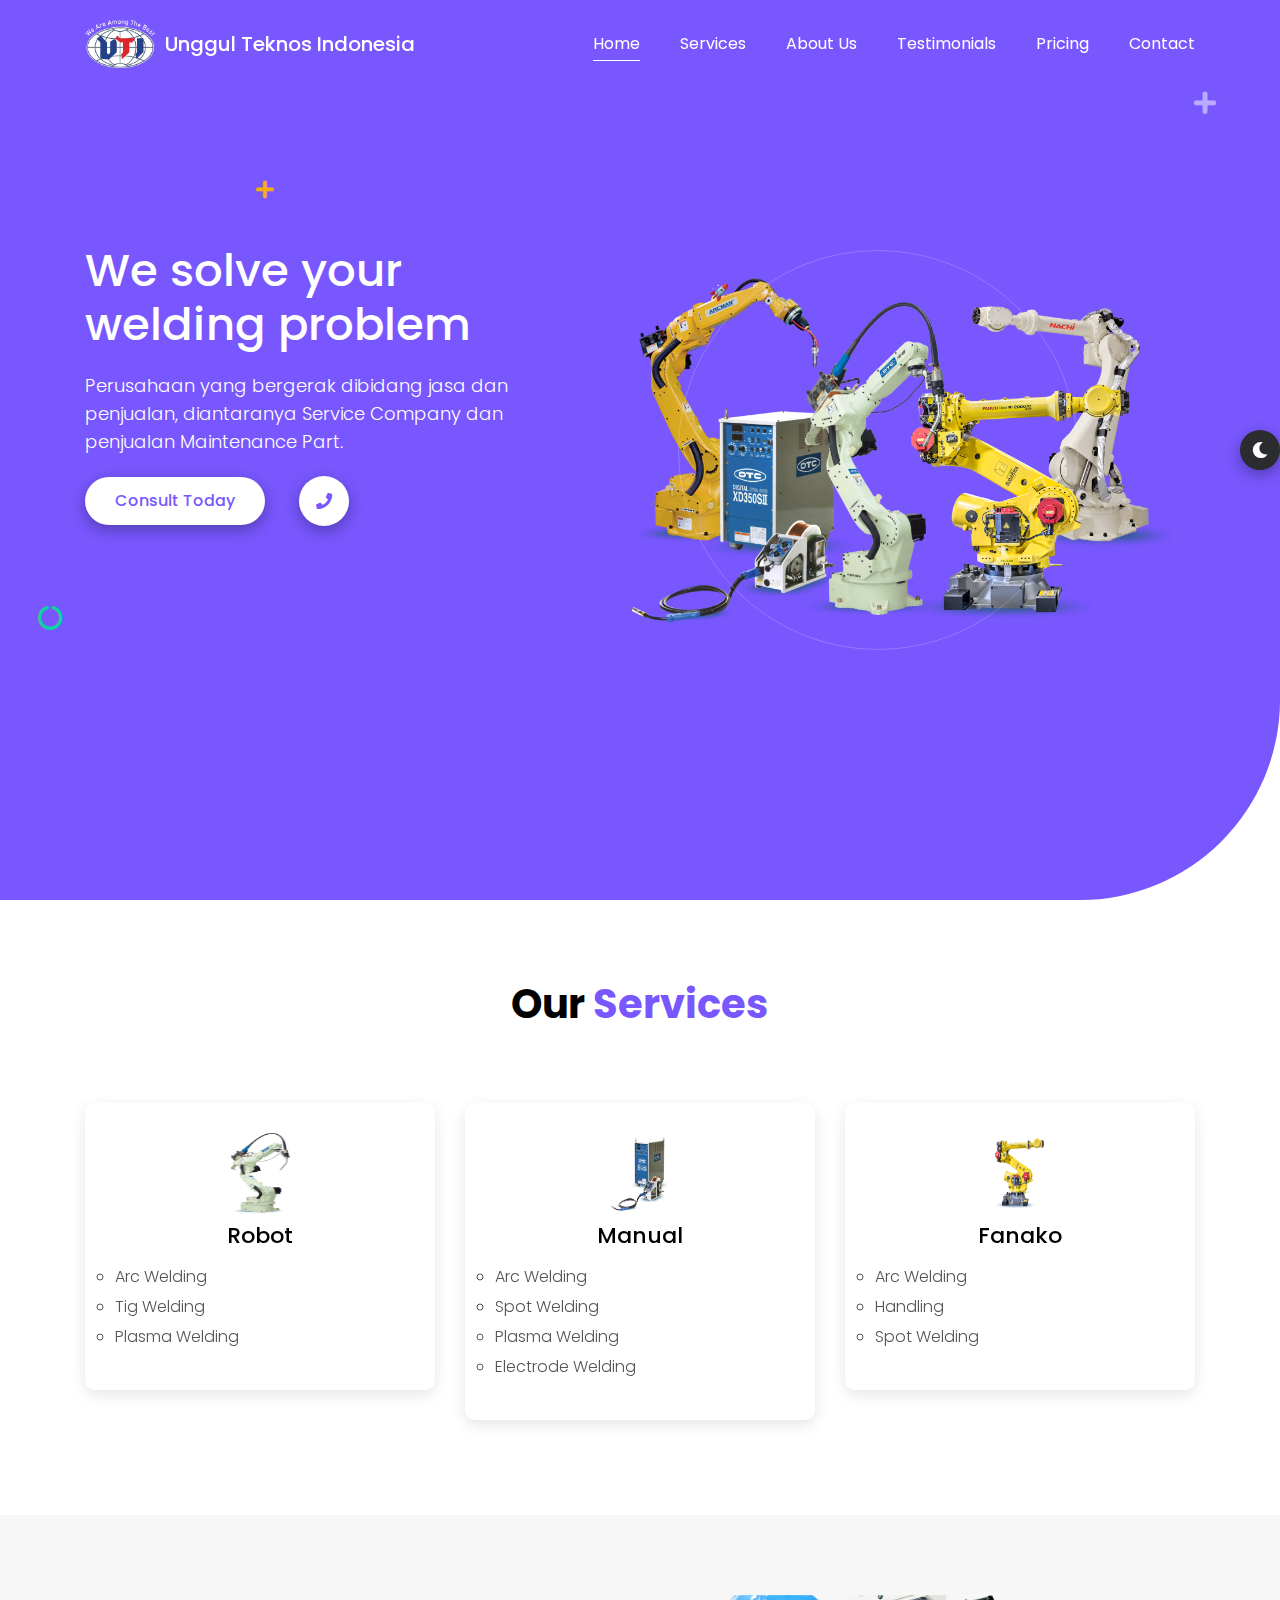
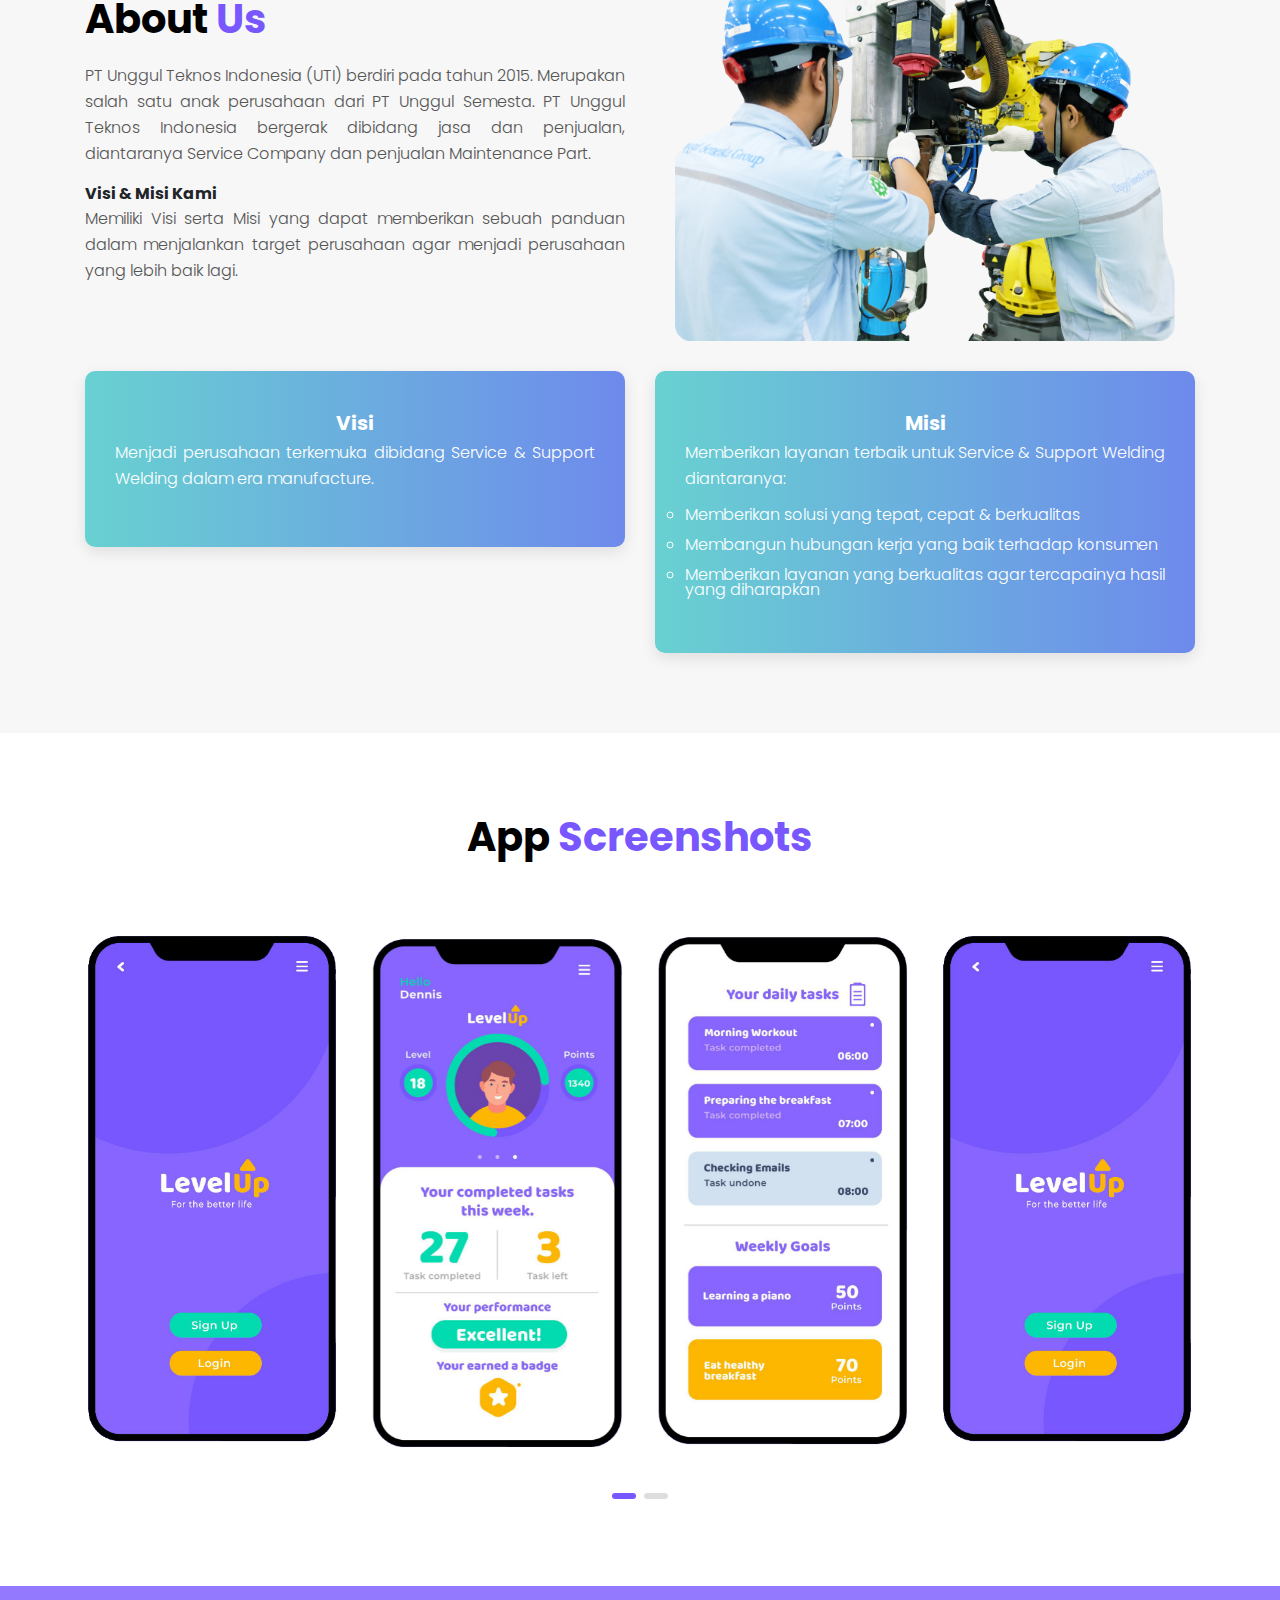
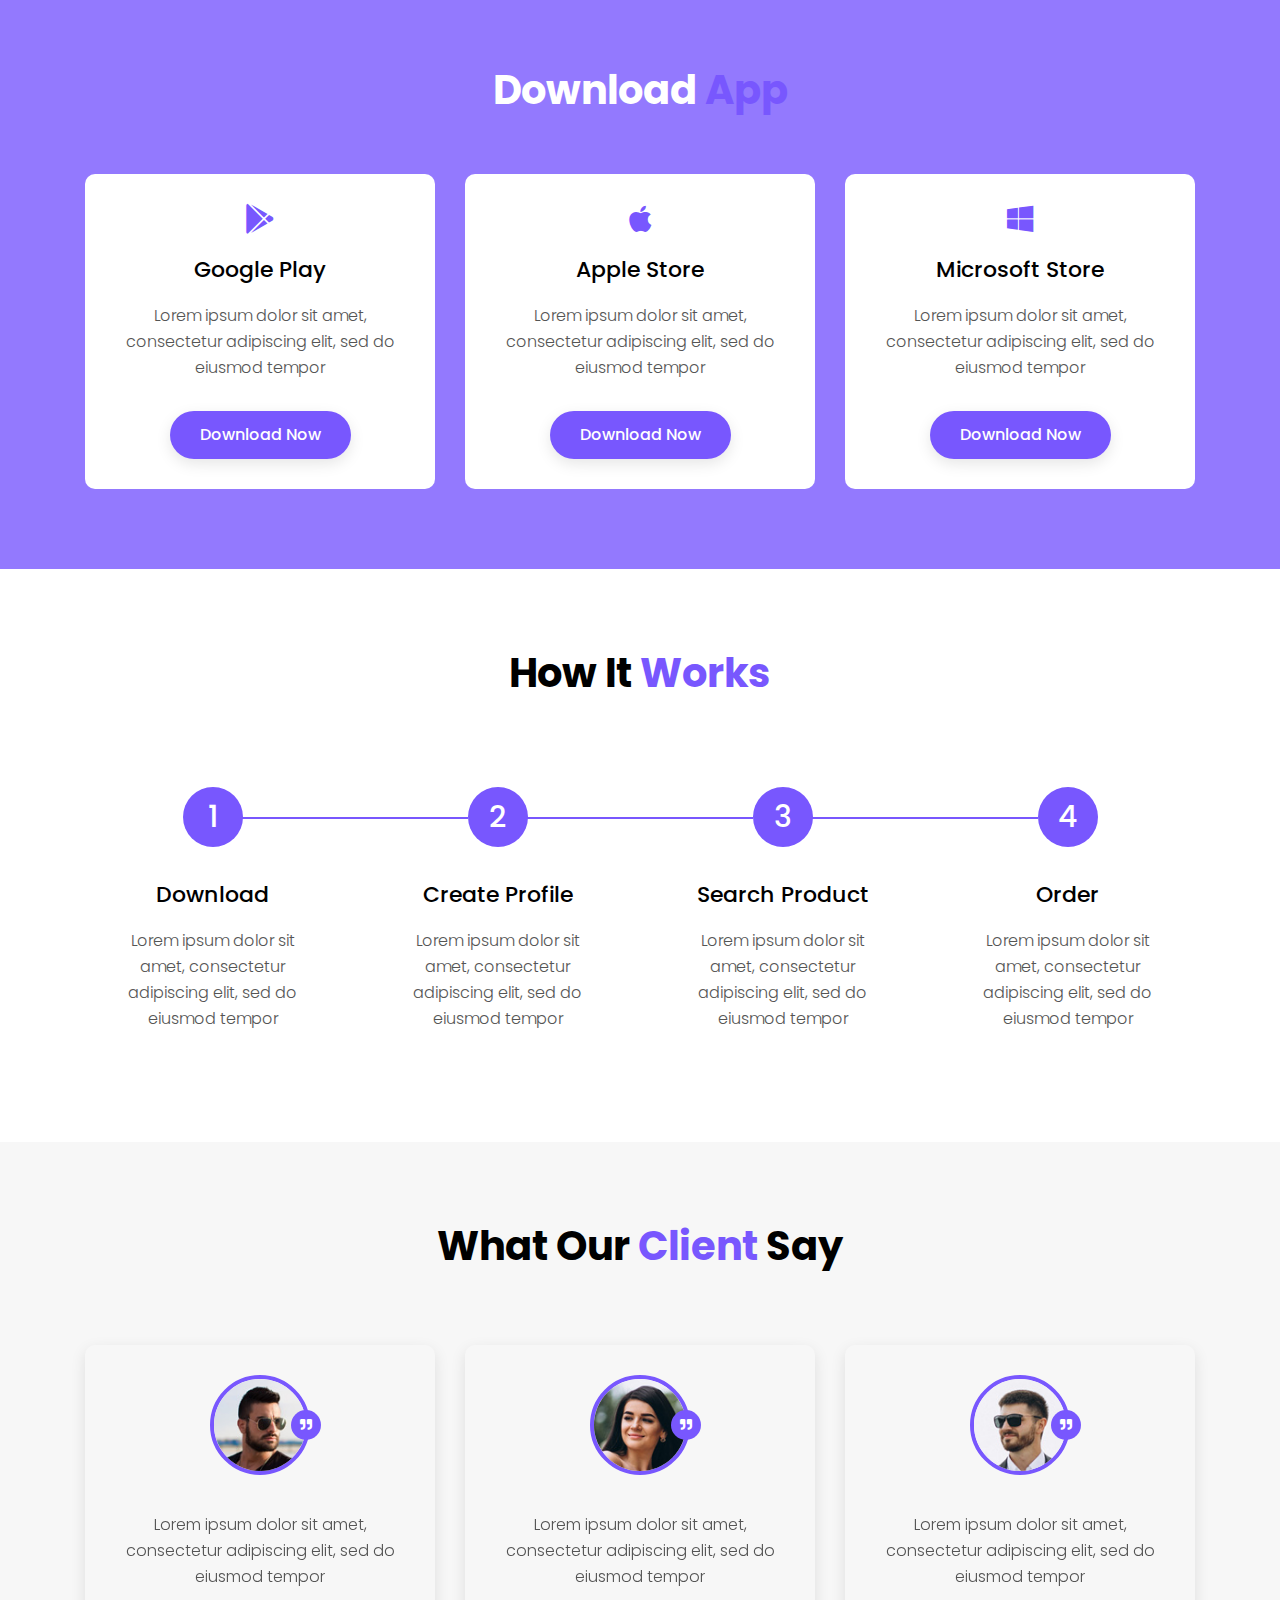
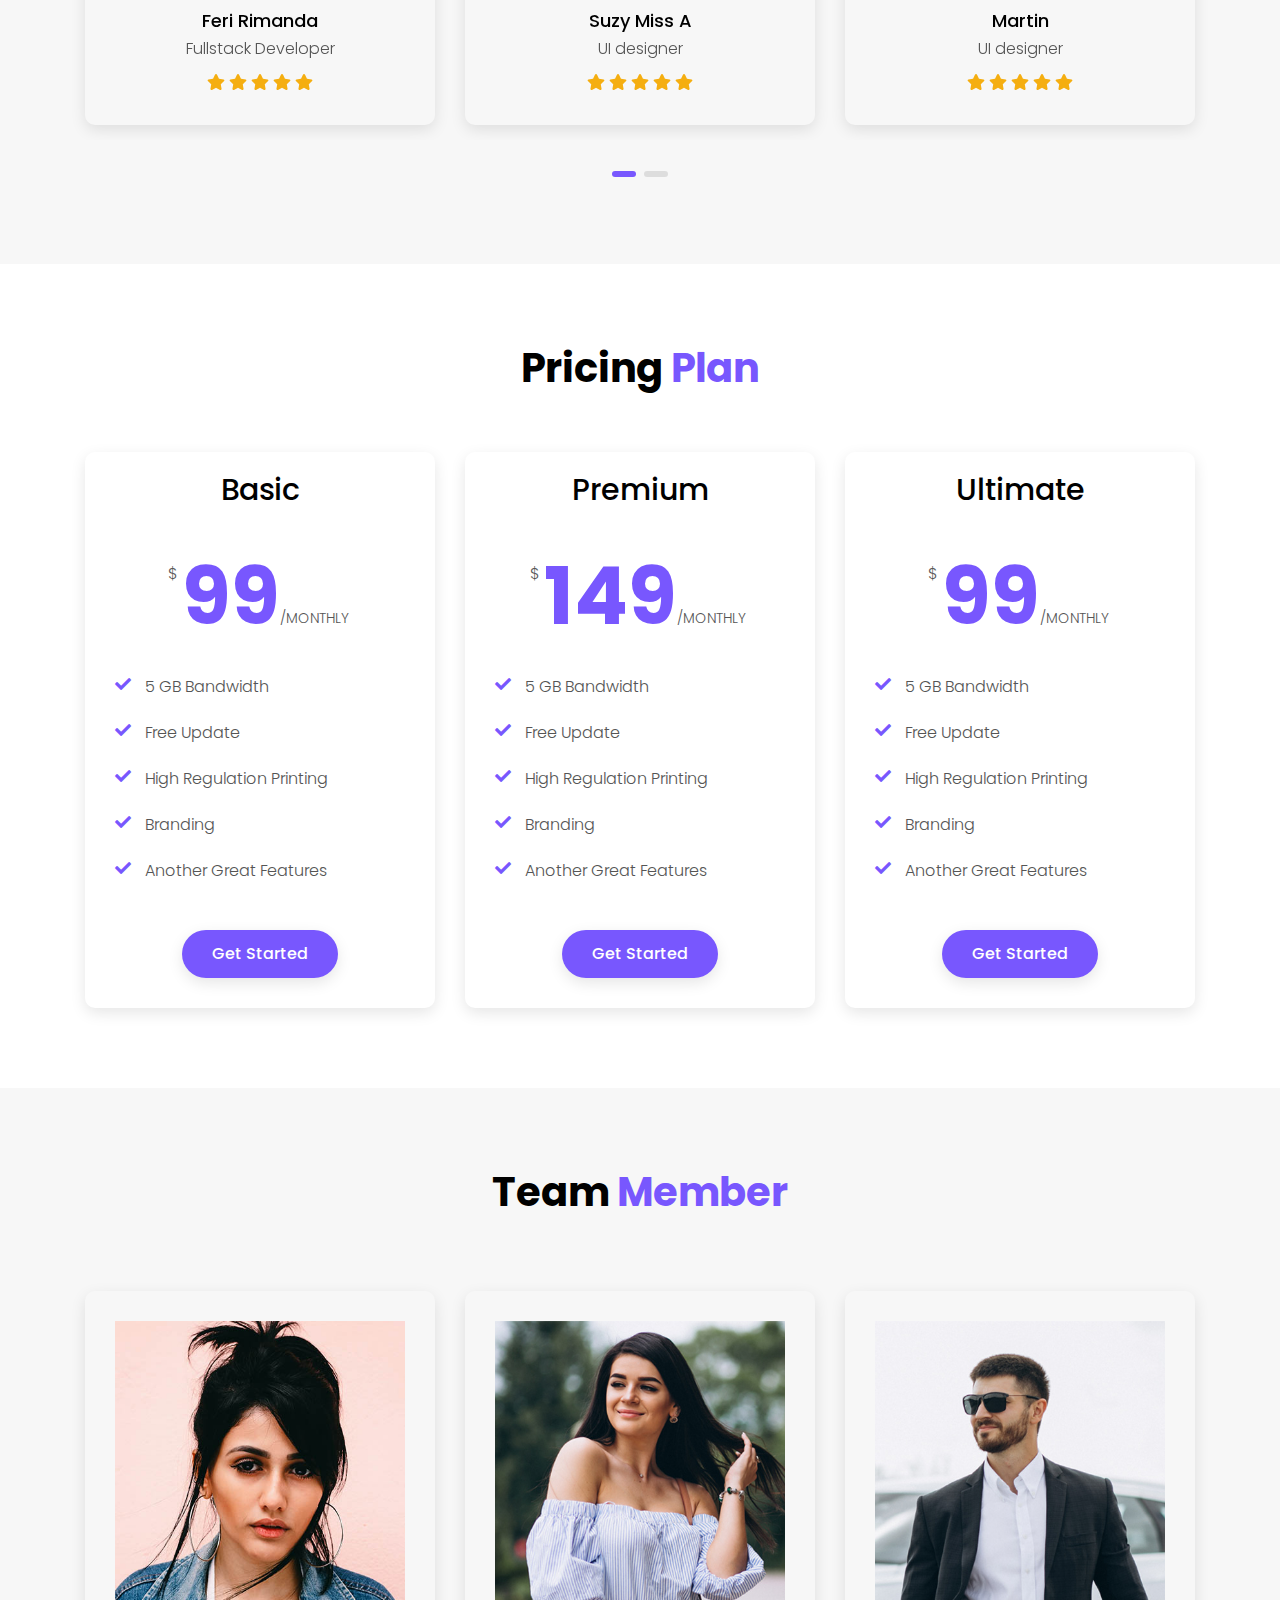
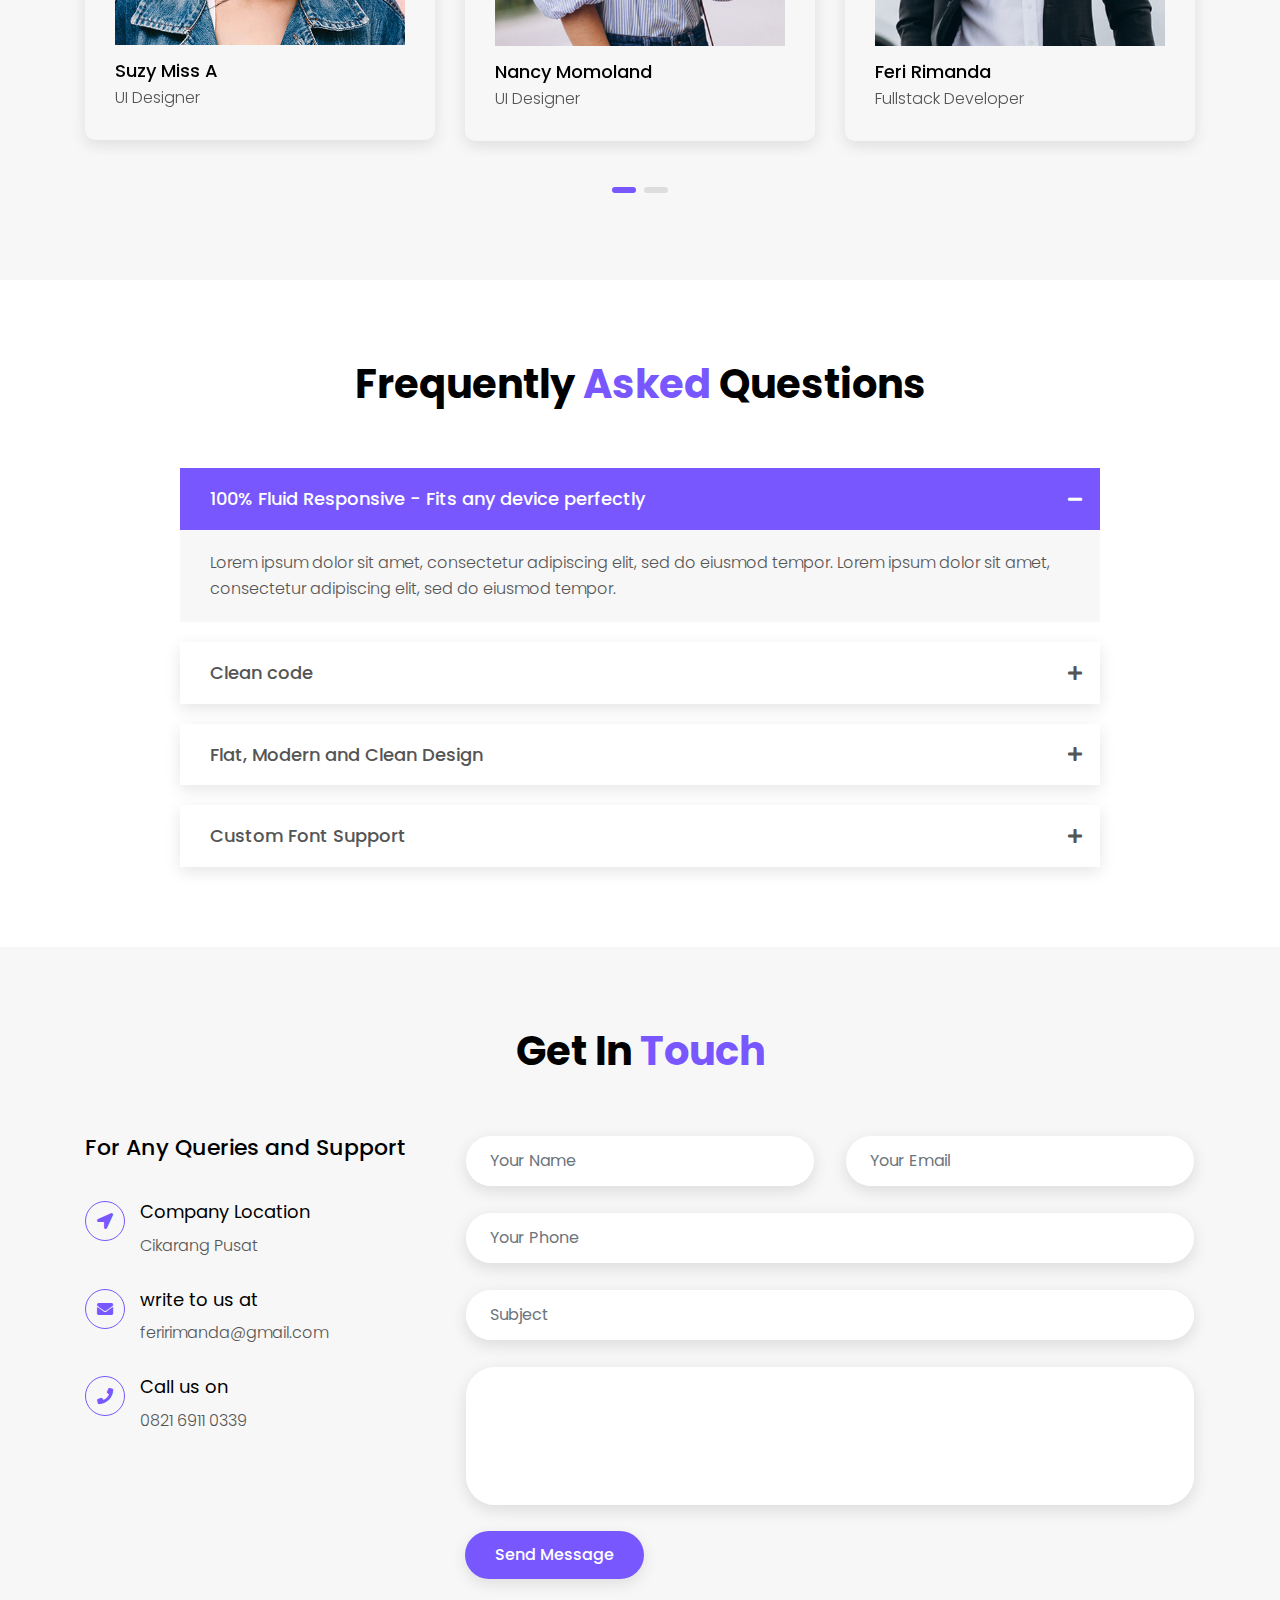
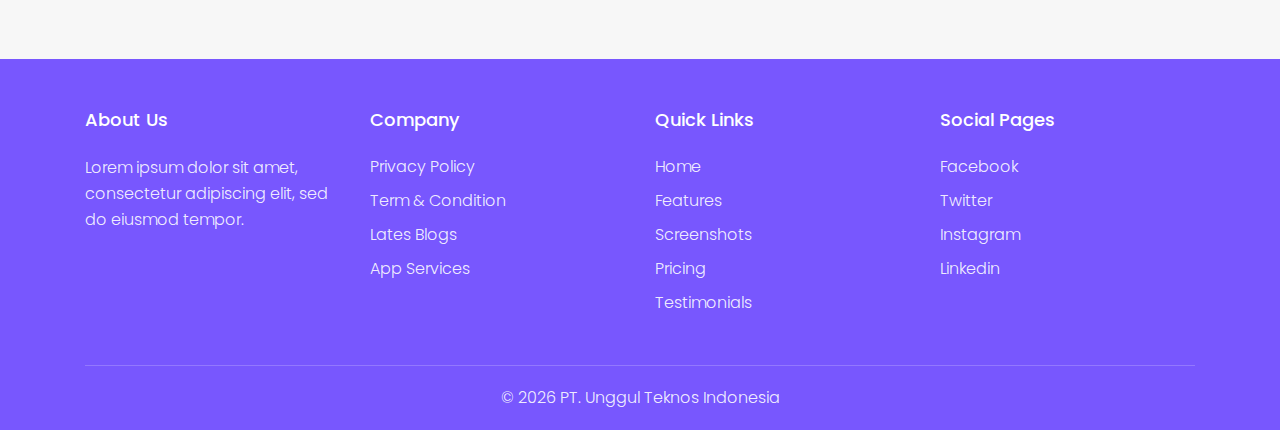
==== index.html @ e9c8b712 "section about us ok" ====
<!DOCTYPE html>
<html lang="en">
  <head>
    <title>PT. UNGGUL TEKNOS INDONESIA</title>
    <meta charset="utf-8" />
    <meta name="viewport" content="width=device-width, initial-scale=1" />
    <!-- owl carousel css -->
    <link rel="stylesheet" href="css/owl.carousel.min.css" />
    <!-- font awesome icons -->
    <link rel="stylesheet" href="css/font-awesome.css" />
    <!-- bootstrap css -->
    <link rel="stylesheet" href="css/bootstrap.min.css" />
    <!-- main css -->
    <link rel="stylesheet" href="css/styles.css" />
    <link rel="icon" href="img/logo/Logo.png" />
  </head>

  <body>
    <!-- ----------- Preloader start --------------------- -->
    <div class="preloader">
      <span></span>
    </div>
    <!-- ----------- Preloader end --------------------- -->

    <!-- Navbar Start -->
    <nav class="navbar navbar-expand-lg fixed-top">
      <div class="container">
        <!-- Brand -->
        <a href="#">
          <img
            src="img/logo/logo-white.png"
            alt="logo-uti"
            width="70px"
            height="auto"
          />
        </a>
        <a class="navbar-brand" href="#">unggul teknos indonesia</a>

        <!-- Toggler/collapsibe Button -->
        <button
          class="navbar-toggler"
          type="button"
          data-toggle="collapse"
          data-target="#collapsibleNavbar"
        >
          <i class="fas fa-bars"></i>
        </button>

        <!-- Navbar links -->
        <div class="collapse navbar-collapse" id="collapsibleNavbar">
          <ul class="navbar-nav ml-auto">
            <li class="nav-item">
              <a class="nav-link active" data-scroll-nav="0" href="#">home</a>
            </li>
            <li class="nav-item">
              <a class="nav-link" data-scroll-nav="1" href="#">services</a>
            </li>
            <li class="nav-item">
              <a class="nav-link" data-scroll-nav="2" href="#">about us</a>
            </li>
            <li class="nav-item">
              <a class="nav-link" data-scroll-nav="4" href="#">testimonials</a>
            </li>
            <li class="nav-item">
              <a class="nav-link" data-scroll-nav="5" href="#">pricing</a>
            </li>
            <li class="nav-item">
              <a class="nav-link" data-scroll-nav="6" href="#">contact</a>
            </li>
          </ul>
        </div>
      </div>
    </nav>
    <!-- Navbar End -->

    <!-- Home Section Start -->
    <section
      class="home d-flex align-items-center"
      id="home"
      data-scroll-index="0"
    >
      <div class="effect-wrap">
        <i class="fas fa-plus effect effect-1"></i>
        <i class="fas fa-plus effect effect-2"></i>
        <i class="fas fa-circle-notch effect effect-3"></i>
      </div>
      <div class="container">
        <div class="row align-items-center">
          <div class="col-md-5">
            <div class="home-text">
              <h1>We solve your welding problem</h1>
              <p>
                Perusahaan yang bergerak dibidang jasa dan penjualan,
                diantaranya Service Company dan penjualan Maintenance Part.
              </p>
              <div class="home-btn">
                <a href="#" data-scroll-goto="3" class="btn btn-1"
                  >consult today</a
                >
                <button
                  type="button"
                  class="btn btn-1 video-play-btn"
                  data-scroll-goto="6"
                >
                  <i class="fas fa-phone"></i>
                </button>
              </div>
            </div>
          </div>
          <div class="col-md-7 text-center">
            <div class="home-img">
              <div class="circle"></div>
              <img src="img/robot/robot1.png" alt="gambar-robot" />
            </div>
          </div>
        </div>
      </div>
    </section>
    <!-- Home Section End -->

    <!-- Features Section Start -->
    <section
      class="features section-padding"
      id="features"
      data-scroll-index="1"
    >
      <div class="container">
        <div class="row justify-content-center">
          <div class="col-lg-8">
            <div class="section-title">
              <h2>Our <span>services</span></h2>
            </div>
          </div>
        </div>
        <div class="row">
          <div class="owl-carousel features-carousel">
            <div class="feature-item">
              <div class="icon">
                <img src="img/robot/robot.png" alt="img-robot" height="80px" />
              </div>
              <h3>robot</h3>
              <ul>
                <li>Arc Welding</li>
                <li>Tig Welding</li>
                <li>Plasma Welding</li>
              </ul>
            </div>
            <div class="feature-item">
              <div class="icon">
                <img src="img/robot/manual.png" alt="img-robot" height="80px" />
              </div>
              <h3>manual</h3>
              <ul>
                <li>Arc Welding</li>
                <li>Spot Welding</li>
                <li>Plasma Welding</li>
                <li>Electrode Welding</li>
              </ul>
            </div>
            <div class="feature-item">
              <div class="icon">
                <img src="img/robot/fanako.png" alt="img-robot" height="80px" />
              </div>
              <h3>fanako</h3>
              <ul>
                <li>Arc Welding</li>
                <li>Handling</li>
                <li>Spot Welding</li>
              </ul>
            </div>
          </div>
        </div>
      </div>
    </section>
    <!-- Features Section End -->

    <!-- ------- Fun Facts Section Start -------------->
    <section
      class="fun-facts section-padding"
      id="about-us"
      data-scroll-index="2"
    >
      <div class="container">
        <div class="row">
          <div class="col-lg-6 col-md-7">
            <div class="section-title">
              <h2>About <span>Us</span></h2>
            </div>
          <div class="fun-facts-text">
            <p>
              PT Unggul Teknos Indonesia (UTI) berdiri pada tahun 2015.
              Merupakan salah satu anak perusahaan dari PT Unggul Semesta. PT
              Unggul Teknos Indonesia bergerak dibidang jasa dan penjualan,
              diantaranya Service Company dan penjualan Maintenance Part.
            </p>
            <strong>Visi & Misi Kami</strong>
              <p>
                Memiliki Visi serta Misi yang dapat memberikan sebuah panduan dalam menjalankan target perusahaan agar menjadi perusahaan yang lebih baik lagi.
              </p>
          </div>
        </div>
          <div
            class="
              col-lg-6 col-md-5
              d-flex
              align-items-center
              justify-content-center
            "
          >
            <div class="fun-facts-img">
              <img src="img/robot/aboutUs.png" alt="fun facts" />
            </div>
          </div>
        </div>
        
          <div class="row">
            <div class="col-sm-6">
              <div class="fun-fact-item style-1">
                <h4>Visi</h4>
                <p>
                  Menjadi perusahaan terkemuka dibidang Service & Support
                  Welding dalam era manufacture.
                </p>
              </div>
            </div>
            <div class="col-sm-6">
              <div class="fun-fact-item style-1">
                <h4>Misi</h4>
                <p>
                  Memberikan layanan terbaik untuk Service & Support Welding
                  diantaranya:
                </p>
                <ul>
                  <li>Memberikan solusi yang tepat, cepat & berkualitas</li>
                  <li>Membangun hubungan kerja yang baik terhadap konsumen</li>
                  <li>
                    Memberikan layanan yang berkualitas agar tercapainya hasil
                    yang diharapkan
                  </li>
                </ul>
            </div>
            </div>
          </div>
        </div>
      </div>
    </section>
    <!-- ------- Fun Facts Section End ---------------->

    <!----------------- App Screenshots Section Start ------------------------->
    <section
      class="app-screenshots section-padding"
      id="screenshots"
      data-scroll-index="2"
    >
      <div class="container">
        <div class="row justify-content-center">
          <div class="col-lg-8">
            <div class="section-title">
              <h2>app <span>screenshots</span></h2>
            </div>
          </div>
        </div>
        <div class="row">
          <div class="owl-carousel screenshots-carousel">
            <div class="screenshot-item">
              <img src="img/app-screenshots/1.png" alt="screenshot" />
            </div>
            <div class="screenshot-item">
              <img src="img/app-screenshots/2.png" alt="screenshot" />
            </div>
            <div class="screenshot-item">
              <img src="img/app-screenshots/3.png" alt="screenshot" />
            </div>
            <div class="screenshot-item">
              <img src="img/app-screenshots/1.png" alt="screenshot" />
            </div>
            <div class="screenshot-item">
              <img src="img/app-screenshots/2.png" alt="screenshot" />
            </div>
          </div>
        </div>
      </div>
    </section>
    <!----------------- App Screenshots Section End ------------------------->

    <!-- ----------------- App Download Section Start ------------------------- -->
    <section class="app-download section-padding" data-scroll-index="3">
      <div class="container">
        <div class="row justify-content-center">
          <div class="col-lg-8">
            <div class="section-title">
              <h2>download <span>app</span></h2>
            </div>
          </div>
        </div>
        <div class="row justify-content-center">
          <div class="col-lg-4 col-md-6">
            <div class="app-download-item">
              <i class="fab fa-google-play"></i>
              <h3>google play</h3>
              <p>
                Lorem ipsum dolor sit amet, consectetur adipiscing elit, sed do
                eiusmod tempor
              </p>
              <a href="#" class="btn btn-2">download now</a>
            </div>
          </div>
          <div class="col-lg-4 col-md-6">
            <div class="app-download-item">
              <i class="fab fa-apple"></i>
              <h3>apple store</h3>
              <p>
                Lorem ipsum dolor sit amet, consectetur adipiscing elit, sed do
                eiusmod tempor
              </p>
              <a href="#" class="btn btn-2">download now</a>
            </div>
          </div>
          <div class="col-lg-4 col-md-6">
            <div class="app-download-item">
              <i class="fab fa-windows"></i>
              <h3>microsoft store</h3>
              <p>
                Lorem ipsum dolor sit amet, consectetur adipiscing elit, sed do
                eiusmod tempor
              </p>
              <a href="#" class="btn btn-2">download now</a>
            </div>
          </div>
        </div>
      </div>
    </section>
    <!-- ----------------- App Download Section End ------------------------- -->

    <!-- --------------- How it works section start ------------------------- -->
    <section class="how-it-works section-padding">
      <div class="container">
        <div class="row justify-content-center">
          <div class="col-lg-8">
            <div class="section-title">
              <h2>how it <span>works</span></h2>
            </div>
          </div>
        </div>
        <div class="row">
          <div class="col-lg-3 col-md-6">
            <div class="how-it-works-item line-right">
              <div class="step">1</div>
              <h3>download</h3>
              <p>
                Lorem ipsum dolor sit amet, consectetur adipiscing elit, sed do
                eiusmod tempor
              </p>
            </div>
          </div>
          <div class="col-lg-3 col-md-6">
            <div class="how-it-works-item line-right">
              <div class="step">2</div>
              <h3>create profile</h3>
              <p>
                Lorem ipsum dolor sit amet, consectetur adipiscing elit, sed do
                eiusmod tempor
              </p>
            </div>
          </div>
          <div class="col-lg-3 col-md-6">
            <div class="how-it-works-item line-right">
              <div class="step">3</div>
              <h3>search product</h3>
              <p>
                Lorem ipsum dolor sit amet, consectetur adipiscing elit, sed do
                eiusmod tempor
              </p>
            </div>
          </div>
          <div class="col-lg-3 col-md-6">
            <div class="how-it-works-item">
              <div class="step">4</div>
              <h3>order</h3>
              <p>
                Lorem ipsum dolor sit amet, consectetur adipiscing elit, sed do
                eiusmod tempor
              </p>
            </div>
          </div>
        </div>
      </div>
    </section>
    <!-- --------------- How it works section end ------------------------- -->

    <!-- ------------- Testimonial Section Start ------------------- -->
    <section
      class="testimonials section-padding"
      id="testimonial"
      data-scroll-index="4"
    >
      <div class="container">
        <div class="row justify-content-center">
          <div class="col-lg-8">
            <div class="section-title">
              <h2>what our <span>client</span> say</h2>
            </div>
          </div>
        </div>
        <div class="row">
          <div class="owl-carousel testimonials-carousel">
            <div class="testimonial-item">
              <div class="img-box">
                <img src="img/testimonial/1.jpg" alt="testimonial" />
                <i class="fas fa-quote-right"></i>
              </div>
              <p>
                Lorem ipsum dolor sit amet, consectetur adipiscing elit, sed do
                eiusmod tempor
              </p>
              <h3>Feri Rimanda</h3>
              <span>Fullstack Developer</span>
              <div class="rating">
                <i class="fas fa-star"></i>
                <i class="fas fa-star"></i>
                <i class="fas fa-star"></i>
                <i class="fas fa-star"></i>
                <i class="fas fa-star"></i>
              </div>
            </div>
            <div class="testimonial-item">
              <div class="img-box">
                <img src="img/testimonial/2.jpg" alt="testimonial" />
                <i class="fas fa-quote-right"></i>
              </div>
              <p>
                Lorem ipsum dolor sit amet, consectetur adipiscing elit, sed do
                eiusmod tempor
              </p>
              <h3>Suzy Miss A</h3>
              <span>UI designer</span>
              <div class="rating">
                <i class="fas fa-star"></i>
                <i class="fas fa-star"></i>
                <i class="fas fa-star"></i>
                <i class="fas fa-star"></i>
                <i class="fas fa-star"></i>
              </div>
            </div>
            <div class="testimonial-item">
              <div class="img-box">
                <img src="img/testimonial/3.jpg" alt="testimonial" />
                <i class="fas fa-quote-right"></i>
              </div>
              <p>
                Lorem ipsum dolor sit amet, consectetur adipiscing elit, sed do
                eiusmod tempor
              </p>
              <h3>Martin</h3>
              <span>UI designer</span>
              <div class="rating">
                <i class="fas fa-star"></i>
                <i class="fas fa-star"></i>
                <i class="fas fa-star"></i>
                <i class="fas fa-star"></i>
                <i class="fas fa-star"></i>
              </div>
            </div>
            <div class="testimonial-item">
              <div class="img-box">
                <img src="img/testimonial/4.jpg" alt="testimonial" />
                <i class="fas fa-quote-right"></i>
              </div>
              <p>
                Lorem ipsum dolor sit amet, consectetur adipiscing elit, sed do
                eiusmod tempor
              </p>
              <h3>Nancy Momoland</h3>
              <span>Artist</span>
              <div class="rating">
                <i class="fas fa-star"></i>
                <i class="fas fa-star"></i>
                <i class="fas fa-star"></i>
                <i class="fas fa-star"></i>
                <i class="fas fa-star"></i>
              </div>
            </div>
          </div>
        </div>
      </div>
    </section>
    <!-- ------------- Testimonial Section End ------------------- -->

    <!-- ----------------- Pricing Section Start ------------------------- -->
    <section class="pricing section-padding" id="pricing" data-scroll-index="5">
      <div class="container">
        <div class="row justify-content-center">
          <div class="col-lg-8">
            <div class="section-title">
              <h2>pricing <span>plan</span></h2>
            </div>
          </div>
        </div>
        <div class="row justify-content-center">
          <div class="col-lg-4 col-md-6">
            <div class="pricing-plan">
              <div class="pricing-header">
                <h3>basic</h3>
              </div>
              <div class="pricing-price">
                <span class="currency">$</span>
                <span class="price">99</span>
                <span class="period">/monthly</span>
              </div>
              <div class="pricing-body">
                <ul>
                  <li><i class="fas fa-check"></i> 5 GB Bandwidth</li>
                  <li><i class="fas fa-check"></i> Free Update</li>
                  <li><i class="fas fa-check"></i> High Regulation Printing</li>
                  <li><i class="fas fa-check"></i> Branding</li>
                  <li><i class="fas fa-check"></i> Another Great Features</li>
                </ul>
              </div>
              <div class="pricing-footer">
                <a href="#" class="btn btn-2">get started</a>
              </div>
            </div>
          </div>
          <div class="col-lg-4 col-md-6">
            <div class="pricing-plan">
              <div class="pricing-header">
                <h3>Premium</h3>
              </div>
              <div class="pricing-price">
                <span class="currency">$</span>
                <span class="price">149</span>
                <span class="period">/monthly</span>
              </div>
              <div class="pricing-body">
                <ul>
                  <li><i class="fas fa-check"></i> 5 GB Bandwidth</li>
                  <li><i class="fas fa-check"></i> Free Update</li>
                  <li><i class="fas fa-check"></i> High Regulation Printing</li>
                  <li><i class="fas fa-check"></i> Branding</li>
                  <li><i class="fas fa-check"></i> Another Great Features</li>
                </ul>
              </div>
              <div class="pricing-footer">
                <a href="#" class="btn btn-2">get started</a>
              </div>
            </div>
          </div>
          <div class="col-lg-4 col-md-6">
            <div class="pricing-plan">
              <div class="pricing-header">
                <h3>ultimate</h3>
              </div>
              <div class="pricing-price">
                <span class="currency">$</span>
                <span class="price">99</span>
                <span class="period">/monthly</span>
              </div>
              <div class="pricing-body">
                <ul>
                  <li><i class="fas fa-check"></i> 5 GB Bandwidth</li>
                  <li><i class="fas fa-check"></i> Free Update</li>
                  <li><i class="fas fa-check"></i> High Regulation Printing</li>
                  <li><i class="fas fa-check"></i> Branding</li>
                  <li><i class="fas fa-check"></i> Another Great Features</li>
                </ul>
              </div>
              <div class="pricing-footer">
                <a href="#" class="btn btn-2">get started</a>
              </div>
            </div>
          </div>
        </div>
      </div>
    </section>
    <!-- ----------------- Pricing Section End ------------------------- -->

    <!-- --------------- Team Section Start ------------------------ -->
    <section class="team section-padding">
      <div class="container">
        <div class="row justify-content-center">
          <div class="col-lg-8">
            <div class="section-title">
              <h2>team <span>member</span></h2>
            </div>
          </div>
        </div>
        <div class="row">
          <div class="owl-carousel team-carousel">
            <div class="team-item">
              <img src="img/team/1.jpg" alt="team" />
              <h3>Suzy Miss A</h3>
              <span>UI designer</span>
            </div>
            <div class="team-item">
              <img src="img/team/2.jpg" alt="team" />
              <h3>Nancy Momoland</h3>
              <span>UI designer</span>
            </div>
            <div class="team-item">
              <img src="img/team/3.jpg" alt="team" />
              <h3>Feri Rimanda</h3>
              <span>Fullstack Developer</span>
            </div>
            <div class="team-item">
              <img src="img/team/4.jpg" alt="team" />
              <h3>Vijay Sharma</h3>
              <span>Fullstack Developer</span>
            </div>
            <div class="team-item">
              <img src="img/team/5.jpg" alt="team" />
              <h3>Chelsea islan</h3>
              <span>Fullstack Developer</span>
            </div>
          </div>
        </div>
      </div>
    </section>
    <!-- --------------- Team Section End ------------------------ -->

    <!-- ------------------- Faq Section Start ------------------------ -->
    <section class="faq section-padding">
      <div class="container">
        <div class="row justify-content-center">
          <div class="col-lg-8">
            <div class="section-title">
              <h2>frequently <span>asked</span> questions</h2>
            </div>
          </div>
        </div>
        <div class="row justify-content-center">
          <div class="col-lg-10">
            <div id="accordion">
              <div class="accordion-item">
                <div
                  class="accordion-header"
                  data-toggle="collapse"
                  data-target="#collapse-01"
                >
                  <h3>100% Fluid Responsive - Fits any device perfectly</h3>
                </div>
                <div
                  class="collapse show"
                  id="collapse-01"
                  data-parent="#accordion"
                >
                  <div class="accordion-body">
                    <p>
                      Lorem ipsum dolor sit amet, consectetur adipiscing elit,
                      sed do eiusmod tempor. Lorem ipsum dolor sit amet,
                      consectetur adipiscing elit, sed do eiusmod tempor.
                    </p>
                  </div>
                </div>
              </div>
              <div class="accordion-item">
                <div
                  class="accordion-header collapsed"
                  data-toggle="collapse"
                  data-target="#collapse-02"
                >
                  <h3>Clean code</h3>
                </div>
                <div class="collapse" id="collapse-02" data-parent="#accordion">
                  <div class="accordion-body">
                    <p>
                      Lorem ipsum dolor sit amet, consectetur adipiscing elit,
                      sed do eiusmod tempor. Lorem ipsum dolor sit amet,
                      consectetur adipiscing elit, sed do eiusmod tempor.
                    </p>
                  </div>
                </div>
              </div>
              <div class="accordion-item">
                <div
                  class="accordion-header collapsed"
                  data-toggle="collapse"
                  data-target="#collapse-03"
                >
                  <h3>Flat, Modern and Clean Design</h3>
                </div>
                <div class="collapse" id="collapse-03" data-parent="#accordion">
                  <div class="accordion-body">
                    <p>
                      Lorem ipsum dolor sit amet, consectetur adipiscing elit,
                      sed do eiusmod tempor. Lorem ipsum dolor sit amet,
                      consectetur adipiscing elit, sed do eiusmod tempor.
                    </p>
                  </div>
                </div>
              </div>
              <div class="accordion-item">
                <div
                  class="accordion-header collapsed"
                  data-toggle="collapse"
                  data-target="#collapse-04"
                >
                  <h3>Custom Font Support</h3>
                </div>
                <div class="collapse" id="collapse-04" data-parent="#accordion">
                  <div class="accordion-body">
                    <p>
                      Lorem ipsum dolor sit amet, consectetur adipiscing elit,
                      sed do eiusmod tempor. Lorem ipsum dolor sit amet,
                      consectetur adipiscing elit, sed do eiusmod tempor.
                    </p>
                  </div>
                </div>
              </div>
            </div>
          </div>
        </div>
      </div>
    </section>
    <!-- ------------------- Faq Section End ------------------------ -->

    <!-- ----------------------- Contact section start -------------------------- -->
    <section class="contact section-padding" data-scroll-index="6">
      <div class="container">
        <div class="row justify-content-center">
          <div class="col-lg-8">
            <div class="section-title">
              <h2>get in <span>touch</span></h2>
            </div>
          </div>
        </div>
        <div class="row">
          <div class="col-lg-4 col-md-5">
            <div class="contact-info">
              <h3>For Any Queries and Support</h3>
              <div class="contact-info-item">
                <i class="fas fa-location-arrow"></i>
                <h4>Company Location</h4>
                <p>Cikarang Pusat</p>
              </div>
              <div class="contact-info-item">
                <i class="fas fa-envelope"></i>
                <h4>write to us at</h4>
                <p>feririmanda@gmail.com</p>
              </div>
              <div class="contact-info-item">
                <i class="fas fa-phone"></i>
                <h4>Call us on</h4>
                <p>0821 6911 0339</p>
              </div>
            </div>
          </div>

          <div class="col-lg-8 col-md-7">
            <div class="contact-form">
              <form action="">
                <div class="row">
                  <div class="col-lg-6">
                    <div class="form-group">
                      <input
                        type="text"
                        placeholder="Your Name"
                        class="form-control"
                      />
                    </div>
                  </div>
                  <div class="col-lg-6">
                    <div class="form-group">
                      <input
                        type="text"
                        placeholder="Your Email"
                        class="form-control"
                      />
                    </div>
                  </div>
                </div>
                <div class="row">
                  <div class="col-lg-12">
                    <div class="form-group">
                      <input
                        type="text"
                        placeholder="Your Phone"
                        class="form-control"
                      />
                    </div>
                  </div>
                </div>
                <div class="row">
                  <div class="col-lg-12">
                    <div class="form-group">
                      <input
                        type="text"
                        placeholder="Subject"
                        class="form-control"
                      />
                    </div>
                  </div>
                </div>
                <div class="row">
                  <div class="col-lg-12">
                    <div class="form-group">
                      <textarea placeholder="Your Message" class="form-control">
                      </textarea>
                    </div>
                  </div>
                </div>
                <div class="row">
                  <div class="col-lg-12">
                    <button type="submit" class="btn btn-2">
                      Send Message
                    </button>
                  </div>
                </div>
              </form>
            </div>
          </div>
        </div>
      </div>
    </section>
    <!-- ---------------------- Contact section end -------------------------- -->

    <!-- ------------------- footer section start --------------------------- -->
    <footer class="footer">
      <div class="container">
        <div class="row">
          <div class="col-lg-3 col-md-6">
            <div class="footer-col">
              <h3>About us</h3>
              <p>
                Lorem ipsum dolor sit amet, consectetur adipiscing elit, sed do
                eiusmod tempor.
              </p>
            </div>
          </div>
          <div class="col-lg-3 col-md-6">
            <div class="footer-col">
              <h3>company</h3>
              <ul>
                <li><a href="#">privacy policy</a></li>
                <li><a href="#">term & condition</a></li>
                <li><a href="#">lates blogs</a></li>
                <li><a href="#">app services</a></li>
              </ul>
            </div>
          </div>
          <div class="col-lg-3 col-md-6">
            <div class="footer-col">
              <h3>quick links</h3>
              <ul>
                <li><a href="#home">home</a></li>
                <li><a href="#features">features</a></li>
                <li><a href="#screenshots">screenshots</a></li>
                <li><a href="#pricing">pricing</a></li>
                <li><a href="#testimonial">testimonials</a></li>
              </ul>
            </div>
          </div>
          <div class="col-lg-3 col-md-6">
            <div class="footer-col">
              <h3>social pages</h3>
              <ul>
                <li><a href="#">facebook</a></li>
                <li><a href="#">twitter</a></li>
                <li><a href="#">instagram</a></li>
                <li><a href="#">linkedin</a></li>
              </ul>
            </div>
          </div>
        </div>
        <div class="row">
          <div class="col-lg-12">
            <div class="copyright-text">
              &copy;
              <script>
                document.write(new Date().getFullYear());
              </script>
              PT. Unggul Teknos Indonesia
            </div>
          </div>
        </div>
      </div>
    </footer>
    <!-- ---------------------- footer section end --------------------------------- -->

    <!-- ----------------- Toggle theme start - light and dark mode ------------------- -->
    <div class="toggle-theme">
      <i class="fas"></i>
    </div>
    <!-- ----------------- Toggle theme end - light and dark mode ------------------- -->

    <!-- jquery js -->
    <script src="js/jquery.min.js"></script>
    <!-- popper js -->
    <script src="js/popper.min.js"></script>
    <!-- bootstrap js -->
    <script src="js/bootstrap.min.js"></script>
    <!-- owl carousel js -->
    <script src="js/owl.carousel.min.js"></script>
    <!-- ScrollIt js -->
    <script src="js/scrollIt.min.js"></script>
    <!-- main js -->
    <script src="js/mains.js"></script>
  </body>
</html>
---- css/styles.css ----
/* ------------ Font start ------------------ */
@import url("https://fonts.googleapis.com/css2?family=Poppins:wght@300;400;500;600;700&display=swap");
/* ----------- Font End -------------------- */

/* -------------- Global Css Start ------------------ */
:root {
  --main-color: #7857fe;
  --color-1: #e91e63;
  --color-2: #f5ae10;
  --color-3: #09d69c;
  --bg-dark: #2b2c2f;
  --main-to-dark-color: var(--main-color);
  --dark-to-main-color: var(--bg-dark);
  --shadow-black-100: 0 5px 15px rgba(0, 0, 0, 0.1);
  --shadow-black-300: 0 5px 15px rgba(0, 0, 0, 0.3);
  --black-900: #000000;
  --black-400: #555555;
  --black-100: #f7f7f7;
  --black-000: #ffffff;
  --black-alpha-100: rgba(0, 0, 0, 0, 05);
}

body {
  font-family: "Poppins", sans-serif;
  font-size: 16px;
  font-weight: 400;
  overflow-x: hidden;
  background-color: #ffffff;
  line-height: 1.5;
}

body.dark {
  background-color: var(--bg-dark);
  --black-100: var(--bg-dark);
  --black-000: var(--bg-dark);
  --main-to-dark-color: var(--bg-dark);
  --dark-to-main-color: var(--main-color);
  --shadow-black-100: var(--shadow-black-300);
  --black-alpha-100: rgba(255, 255, 255, 0.05);
  --black-900: #ffffff;
  --black-400: #bbbbbb;
}

* {
  margin: 0;
  padding: 0;
  outline: none !important;
}

img {
  max-width: 100%;
  vertical-align: middle;
}

ul {
  list-style: none;
}

.btn-1 {
  background-color: #ffffff;
  padding: 12px 30px;
  border: none;
  border-radius: 30px;
  color: var(--main-color);
  font-size: 16px;
  text-transform: capitalize;
  transition: all 0.5s ease;
  box-shadow: var(--shadow-black-300);
  font-weight: 500;
}

.btn-1:focus {
  box-shadow: var(--shadow-black-300);
}

.btn-1:hover {
  color: #ffffff;
  background-color: var(--main-color);
}
.btn-2 {
  background-color: var(--main-color);
  padding: 12px 30px;
  border: none;
  border-radius: 30px;
  color: #ffffff;
  font-size: 16px;
  text-transform: capitalize;
  transition: all 0.5s ease;
  box-shadow: var(--shadow-black-100);
  font-weight: 500;
}

.btn-2:focus {
  box-shadow: var(--shadow-black-100);
}

.btn-2:hover {
  color: var(--main-color);
  background-color: #ffffff;
}

/* untuk membuat animasi spinner */
@keyframes spin_01 {
  0% {
    transform: rotate(0deg);
  }
  100% {
    transform: rotate(360deg);
  }
}

/* untuk membuat animasi bounce */
@keyframes bounceTop_01 {
  0%,
  100% {
    transform: translateY(-30px);
  }
  50% {
    transform: translateY(0px);
  }
}

@keyframes pulse_01 {
  0% {
    transform: scale(0.94);
    box-shadow: 0 0 0 0 rgba(255, 255, 255, 0.7);
  }
  70% {
    transform: scale(1);
    box-shadow: 0 0 0 12px rgba(255, 255, 255, 0);
  }
  100% {
    transform: scale(0.94);
    box-shadow: 0 0 0 0px rgba(255, 255, 255, 0);
  }
}

@keyframes zoomInOut_01 {
  0% {
    transform: scale(0);
  }
  100% {
    transform: scale(1);
    opacity: 0;
  }
}

.effect-wrap .effect {
  position: absolute;
  z-index: -1;
}

.effect-wrap .effect-1 {
  left: 20%;
  top: 20%;
  font-size: 20px;
  color: var(--color-2);
  animation: spin_01 5s linear infinite;
}

.effect-wrap .effect-2 {
  right: 5%;
  top: 10%;
  font-size: 25px;
  color: rgba(255, 255, 255, 0.5);
  animation: spin_01 7s linear infinite;
}

.effect-wrap .effect-3 {
  left: 3%;
  bottom: 30%;
  font-size: 25px;
  color: var(--color-3);
  animation: bounceTop_01 3s linear infinite;
}

.section-padding {
  padding: 80px 0;
}

.section-title {
  margin-bottom: 60px;
}

.section-title h2 {
  font-size: 40px;
  color: var(--black-900);
  font-weight: 700;
  text-transform: capitalize;
  text-align: center;
  margin: 0;
}

.section-title h2 span {
  color: var(--main-color);
}

.owl-carousel .owl-dots {
  padding: 0 15px;
  text-align: center;
  margin-top: 20px;
}

.owl-carousel button.owl-dot {
  height: 6px;
  width: 24px;
  background-color: #dddddd;
  display: inline-block;
  margin: 0 4px;
  border-radius: 5px;
}

.owl-carousel button.owl-dot.active {
  background-color: var(--main-color);
}
/* ---------------- Global Css End ----------------------------- */

/* ----------- Preloader start ---------------------------- */
.preloader {
  position: fixed;
  left: 0;
  top: 0;
  height: 100%;
  width: 100%;
  z-index: 2100;
  background-color: var(--main-to-dark-color);
  display: flex;
  align-items: center;
  justify-content: center;
}

.preloader span {
  display: block;
  height: 60px;
  width: 60px;
  background-color: var(--dark-to-main-color);
  border-radius: 50%;
  animation: zoomInOut_01 1s ease infinite;
}
/* ----------- Preloader end ---------------------------- */

/* ---------------------------- Navbar Start --------------------------- */
.navbar {
  background-color: transparent;
  padding: 20px 0;
  transition: all 0.5s ease;
}

.navbar.navbar-shrink {
  box-shadow: 0 10px 10px rgba(0, 0, 0, 0.1);
  background-color: var(--main-color);
  padding: 10px 0;
}

.navbar > .container {
  padding: 0 15px;
}

.navbar .navbar-brand {
  font-size: 20px;
  color: #ffffff;
  font-weight: 500;
  text-transform: capitalize;
  margin-left: 10px;
}

.navbar .nav-item {
  margin-left: 40px;
}

.navbar .nav-item .nav-link {
  color: #ffffff;
  text-transform: capitalize;
  font-size: 16px;
  font-weight: 400;
  padding: 5px 0;
  position: relative;
}

.navbar .nav-item .nav-link::before {
  content: "";
  position: absolute;
  left: 0;
  bottom: 0;
  right: 0;
  height: 1px;
  background-color: #ffffff;
  transition: all 0.5s ease;
  transform: scale(0);
}

.navbar .nav-item .nav-link.active::before,
.navbar .nav-item .nav-link:hover::before {
  transform: scale(1);
}
/* ------------------ Navbar End ----------------------------- */

/* ---------------------- Home Section Start ------------------------- */
.home {
  min-height: 100vh;
  padding: 150px 0;
  background-color: var(--main-to-dark-color);
  border-radius: 0 0 200px 0;
  position: relative;
  z-index: 1;
  overflow-x: hidden;
}

.home-text h1 {
  font-size: 45px;
  font-weight: 700px;
  color: #ffffff;
  margin: 0 0 20px;
}

.home-text p {
  font-size: 18px;
  line-height: 28px;
  color: #ffffff;
  margin: 0;
  font-weight: 300;
}

.home .home-btn {
  margin-top: 20px;
  margin-bottom: 130px;
}

.home .home-btn .video-play-btn {
  margin-left: 30px;
  height: 50px;
  width: 50px;
  padding: 0;
  font-size: 16px;
  animation: pulse_01 2s ease infinite;
}

.home .home-btn .video-play-btn:hover {
  animation: none;
  box-shadow: var(--shadow-black-300);
}

.home .home-btn .video-play-btn i {
  line-height: 50px;
}

.home-img img {
  max-width: 600px;
  width: 100%;
  /* box-shadow: var(--shadow-black-100); */
  border-radius: 25px;
  animation: bounceTop_01 3s ease infinite;
}

.home-img {
  position: relative;
}

.home-img .circle {
  position: absolute;
  z-index: 1;
  height: 400px;
  width: 400px;
  border: 1px solid rgba(255, 255, 255, 0.2);
  border-radius: 50%;
  top: 50%;
  left: 50%;
  transform: translate(-50%, -50%);
}

.home-img .circle::before {
  content: "🚀";
  position: absolute;
  height: 0px;
  width: 0px;
  background-color: rgba(255, 255, 255, 0.4);
  border-radius: 50%;
  left: 30px;
  top: 30px;
  transform-origin: 160px 160px;
  animation: spin_01 10s linear infinite;
}
/* --------------------- Home Section End ----------------------------- */

/* --------------------- Video Popup start --------------------------------- */
.video-popup {
  padding: 30px;
  position: fixed;
  left: 0;
  top: 0;
  width: 100%;
  height: 100%;
  z-index: 1999;
  background-color: rgba(0, 0, 0, 0.7);
  display: flex;
  align-items: center;
  justify-content: center;
  opacity: 0;
  visibility: hidden;
  transition: all 0.5s ease;
}

.video-popup.open {
  opacity: 1;
  visibility: visible;
}

.video-popup-inner {
  width: 100%;
  max-width: 900px;
  position: relative;
}

.video-popup .video-popup-close {
  position: absolute;
  right: 0;
  top: -30px;
  height: 30px;
  width: 30px;
  /* background-color: red; */
  font-size: 16px;
  text-align: center;
  line-height: 30px;
  cursor: pointer;
  color: #ffffff;
}

.video-popup .iframe-box {
  height: 0;
  overflow: hidden;
  padding-top: 56.25%;
}
.video-popup #player-1 {
  position: absolute;
  left: 0;
  top: 0;
  width: 100%;
  height: 100%;
  border: 0;
}
/* ---------------------- Video Popup end ------------------------ */

/* ------------------------ Features Section Start ------------------------- */
.features .feature-item {
  box-shadow: var(--shadow-black-100);
  margin: 15px;
  padding: 30px;
  border-radius: 10px;
  text-align: center;
  position: relative;
  z-index: 1;
  overflow: hidden;
}

.features .feature-item::before,
.features .feature-item::after {
  content: "";
  position: absolute;
  z-index: -1;
  border-radius: 50%;
  transition: all 0.5s ease;
  opacity: 0;
}

.features .feature-item:hover::before {
  left: 10px;
  opacity: 1;
}

.features .feature-item::before {
  height: 20px;
  width: 20px;
  background-color: var(--color-1);
  left: -20px;
  top: 40%;
}

.features .feature-item::after {
  height: 30px;
  width: 30px;
  background-color: var(--color-2);
  right: -30px;
  top: 80%;
}

.features .feature-item:hover::after {
  opacity: 1;
  right: -15px;
}

.features .feature-item .icon {
  height: 60px;
  width: 60px;
  margin: 0 auto 30px;
  text-align: center;
  font-size: 30px;
  color: var(--main-color);
  position: relative;
  z-index: 1;
  transition: all 0.5s ease;
}

.features .feature-item .icon::before {
  content: "";
  position: absolute;
  left: 100%;
  top: 0;
  width: 100%;
  height: 100%;
  background-color: var(--main-color);
  transition: all 0.5s ease;
  z-index: -1;
  opacity: 0;
}

.features .feature-item:hover .icon {
  color: #ffffff;
  font-size: 20px;
}

.features .feature-item:hover .icon::before {
  left: 0;
  border-radius: 50%;
  opacity: 1;
}

.features .feature-item .icon i {
  line-height: 60px;
}
.features .feature-item h3 {
  font-size: 22px;
  margin: 0 0 20px;
  color: var(--black-900);
  font-weight: 500;
  text-transform: capitalize;
}

.features .feature-item ul li {
  font-size: 16px;
  line-height: 15px;
  font-weight: 300;
  color: var(--black-400);
  margin: 0 0 15px;
  text-align: justify;
  list-style-type: circle;
}
/* ------------------------ Features Section End ---------------------------- */

/* ------------------ Fun Fact Section Start ------------------------------------- */
.fun-facts {
  background-color: var(--black-100);
}

.fun-facts .section-title {
  margin-bottom: 20px;
}

.fun-facts .section-title h2 {
  text-align: left;
}

.fun-facts-img img {
  max-width: 500px;
  width: 100%;
  /* box-shadow: var(--shadow-black-100); */
  border-radius: 2px;
  animation: bounceTop_01 3s ease infinite;
}

.fun-facts-text p {
  font-size: 16px;
  line-height: 26px;
  color: var(--black-400);
  margin: 0 0 15px;
  font-weight: 300;
  text-align: justify;
}

.fun-fact-item {
  padding: 40px 30px;
  text-align: center;
  box-shadow: var(--shadow-black-100);
  border-radius: 10px;
  margin-top: 30px;
}

.fun-fact-item h4 {
  font-size: 20px;
  font-weight: 700;
  color: #ffffff;
  margin: 0 0 5px;
}

.fun-fact-item span {
  font-size: 16px;
  text-transform: uppercase;
  font-weight: 300;
  margin: 0;
  line-height: 26px;
  display: block;
  color: #ffffff;
}

.fun-fact-item.style-1 {
  /* background-color: var(--main-color); */
  background-image: linear-gradient(
    to right,
    rgb(104, 209, 209),
    rgb(110, 138, 236)
  );
}

.fun-fact-item.style-1 p {
  font-size: 16px;
  line-height: 26px;
  color: #ffffff;
  margin: 0 0 15px;
  font-weight: 300;
  text-align: justify;
}

.fun-fact-item.style-1 ul li {
  font-size: 16px;
  line-height: 15px;
  font-weight: 300;
  color: #ffffff;
  margin: 0 0 15px;
  text-align: justify;
  list-style-type: circle;
}
/* ------------------ Fun Fact Section End ------------------------------------- */

/* ----------------------- App Screenshots Start ----------------------------- */
.screenshot-item {
  margin: 15px;
}
.screenshot-item img {
  width: 100%;
  max-width: 250px;
  display: block;
  margin: auto;
}
/* ----------------------- App Screenshots End ----------------------------- */

/* --------------------- Download App Start ----------------------- */
.app-download {
  background-image: url("../img/download-app-bg.jpg");
  background-position: center top;
  background-attachment: fixed;
  background-repeat: no-repeat;
  position: relative;
  z-index: 1;
}

.app-download .section-title h2 {
  color: #ffffff;
}

.app-download::before {
  content: "";
  position: absolute;
  left: 0;
  top: 0;
  width: 100%;
  height: 100%;
  z-index: -1;
  background-color: var(--main-to-dark-color);
  opacity: 0.8;
}

.app-download-item {
  background-color: var(--black-000);
  padding: 30px;
  text-align: center;
  border-radius: 10px;
}

.app-download-item i {
  font-size: 30px;
  color: var(--main-color);
  display: inline-block;
}
.app-download-item h3 {
  font-size: 22px;
  color: var(--black-900);
  margin: 20px 0;
  font-weight: 500;
  text-transform: capitalize;
}
.app-download-item p {
  font-size: 16px;
  color: var(--black-400);
  font-weight: 300;
  margin: 0 0 30px;
  line-height: 26px;
}
/* --------------------- Download App End ----------------------- */

/* ------------------------ How it work start -------------------- */
.how-it-works-item {
  padding: 30px;
  text-align: center;
  position: relative;
  z-index: 1;
}

.how-it-works-item.line-right::before {
  content: "";
  position: absolute;
  height: 2px;
  width: 100%;
  left: 50%;
  top: 60px;
  background-color: var(--main-color);
  z-index: -1;
}

.how-it-works-item .step {
  display: inline-block;
  height: 60px;
  width: 60px;
  background-color: var(--main-color);
  font-size: 30px;
  text-align: center;
  line-height: 60px;
  border-radius: 50%;
  color: #ffffff;
  font-weight: 500;
  margin: 0 0 15px;
}

.how-it-works-item h3 {
  margin: 20px 0;
  font-size: 22px;
  font-weight: 500;
  color: var(--black-900);
  text-transform: capitalize;
}

.how-it-works-item p {
  font-size: 16px;
  font-weight: 300;
  margin: 0;
  color: var(--black-400);
  line-height: 26px;
}

/* ------------------------ How it work end -------------------- */

/* -------------------- Testimonals Start ----------------------- */
.testimonials {
  background-color: var(--black-100);
}

.testimonial-item {
  margin: 15px;
  padding: 30px;
  box-shadow: var(--shadow-black-100);
  border-radius: 10px;
  text-align: center;
}

.testimonial-item .img-box {
  height: 100px;
  width: 100px;
  display: inline-block;
  margin-bottom: 30px;
  border: 4px solid var(--main-color);
  border-radius: 50%;
  position: relative;
}
.testimonial-item .img-box img {
  border-radius: 50%;
  width: 100%;
}
.testimonial-item .img-box i {
  position: absolute;
  height: 30px;
  width: 30px;
  background-color: var(--main-color);
  border-radius: 50%;
  color: #ffffff;
  font-size: 12px;
  line-height: 30px;
  text-align: center;
  left: calc(100% - 15px);
  top: calc(50% - 15px);
}
.testimonial-item p {
  font-size: 16px;
  margin: 0 0 20px;
  color: var(--black-400);
  line-height: 26px;
  font-weight: 300;
}
.testimonial-item h3 {
  font-size: 18px;
  color: var(--black-900);
  font-weight: 500;
  margin: 0 0 5px;
  text-transform: capitalize;
}
.testimonial-item span {
  display: block;
  font-size: 16px;
  color: var(--black-400);
  font-weight: 300;
}
.testimonial-item .rating {
  margin-top: 10px;
}
.testimonial-item .rating i {
  display: inline-block;
  font-size: 16px;
  color: var(--color-2);
}
/* -------------------- Testimonals End ----------------------- */

/* --------------- Price Start --------------------------- */
.pricing-plan {
  box-shadow: var(--shadow-black-100);
  border-radius: 10px;
}

.pricing-plan .pricing-header {
  padding: 20px 30px;
  border-bottom: 1px solid var(--black-alpha-100);
}

.pricing-plan .pricing-header h3 {
  text-align: center;
  font-size: 30px;
  color: var(--black-900);
  font-weight: 500;
  text-transform: capitalize;
  margin: 0;
}
.pricing-plan .pricing-price {
  padding: 40px 30px;
  display: flex;
  justify-content: center;
  line-height: 0.7;
}

.pricing-plan .pricing-price .currency {
  font-size: 16px;
  font-weight: 300;
  color: var(--black-400);
  margin-right: 5px;
  align-self: flex-start;
}

.pricing-plan .pricing-price .price {
  font-size: 80px;
  font-weight: 700;
  color: var(--main-color);
}
.pricing-plan .pricing-price .period {
  font-size: 14px;
  font-weight: 300;
  color: var(--black-400);
  margin-right: 5px;
  align-self: flex-end;
  text-transform: uppercase;
}

.pricing-plan .pricing-body {
  padding: 0 30px;
}

.pricing-plan .pricing-body ul li {
  font-size: 16px;
  font-weight: 300;
  color: var(--black-400);
  padding: 10px 0 10px 30px;
  border-bottom: 1px solid var(--black-alpha-100);
  line-height: 26px;
  position: relative;
}

.pricing-plan .pricing-body ul li:last-child {
  border-bottom: none;
}

.pricing-plan .pricing-body ul li i {
  color: var(--main-color);
  position: absolute;
  left: 0;
  top: 12px;
}

.pricing-plan .pricing-footer {
  padding: 20px 30px 30px;
  text-align: center;
}
/* --------------- Price End --------------------------- */

/* ---------------- Team Start ------------------------ */
.team {
  background-color: var(--black-100);
}

.team-item {
  margin: 15px;
  padding: 30px;
  border-radius: 10px;
  box-shadow: var(--shadow-black-100);
}

.team-item h3 {
  font-size: 18px;
  color: var(--black-900);
  font-weight: 500;
  margin: 15px 0 5px;
  text-transform: capitalize;
}

.team-item span {
  display: block;
  font-size: 16px;
  font-weight: 300;
  color: var(--black-400);
  text-transform: capitalize;
}
/* ---------------- Team End ------------------------ */

/* ------------------- FAQ start ------------------------- */
.faq .accordion-item:not(:last-child) {
  margin-bottom: 20px;
}

.faq .accordion-header {
  box-shadow: var(--shadow-black-100);
  padding: 20px 50px 20px 30px;
  transition: all 0.5s ease;
  cursor: pointer;
  position: relative;
}

.faq .accordion-header::before {
  content: "\f067";
  font-family: "Font Awesome 5 Free";
  font-weight: 900;
  position: absolute;
  height: 30px;
  width: 30px;
  right: 10px;
  top: 50%;
  transform: translateY(-50%);
  font-size: 16px;
  text-align: center;
  line-height: 30px;
  color: var(--black-400);
  transition: all 0.5s ease;
}

.faq .accordion-header:not(.collapsed)::before {
  content: "\f068";
  color: #ffffff;
}

.faq .accordion-header:not(.collapsed) {
  background-color: var(--main-color);
  box-shadow: none;
}

.faq .accordion-header h3 {
  font-size: 18px;
  font-weight: 500;
  color: var(--black-400);
  margin: 0;
  transition: all 0.5s ease;
}

.faq .accordion-header:not(.collapsed) h3 {
  color: #ffffff;
}

.faq .accordion-body {
  padding: 20px 30px;
  background-color: var(--black-100);
}

.faq .accordion-body p {
  font-weight: 300;
  font-size: 16px;
  color: var(--black-400);
  line-height: 26px;
  margin: 0;
}

/* ------------------- FAQ end ------------------------- */

/* --------------------- Contact section start --------------- */
.contact {
  background-color: var(--black-100);
}

.contact-info h3 {
  font-size: 22px;
  color: var(--black-900);
  font-weight: 500;
  margin: 0 0 40px;
}

.contact-info-item {
  position: relative;
  padding-left: 55px;
  margin-bottom: 30px;
}
.contact-info-item i {
  position: absolute;
  height: 40px;
  width: 40px;
  left: 0;
  top: 0;
  border-radius: 50%;
  font-size: 16px;
  color: var(--main-color);
  border: 1px solid var(--main-color);
  text-align: center;
  line-height: 38px;
}
.contact-info-item h4 {
  font-size: 18px;
  font-weight: 400;
  margin: 0 0 10px;
  color: var(--black-900);
}
.contact-info-item p {
  font-size: 16px;
  font-weight: 300;
  margin: 0;
  line-height: 26px;
  color: var(--black-400);
}

.contact-form .form-group {
  margin-bottom: 25px;
}

.contact-form .form-control {
  height: 52px;
  border: 1px solid transparent;
  box-shadow: var(--shadow-black-100);
  border-radius: 30px;
  padding: 0 24px;
  color: var(--black-900);
  background-color: var(--black-000);
  transition: all 0.5s ease;
}

.contact-form textarea.form-control {
  height: 140px;
  padding-top: 12px;
  resize: none;
}

.contact-form .form-control:focus {
  border-color: var(--main-color);
}
/* --------------------- Contact section end --------------- */

/* ----------------- footer sections start ------------------------ */
.footer {
  background-color: var(--main-color);
  padding: 50px 0 0;
}

.footer-col h3 {
  font-size: 18px;
  font-weight: 500;
  color: #ffffff;
  margin: 0 0 25px;
  text-transform: capitalize;
}

.footer-col p {
  font-size: 16px;
  color: rgba(255, 255, 255, 0.9);
  font-weight: 300;
  line-height: 26px;
  margin: 0;
}

.footer-col ul {
  margin: 0;
}

.footer-col ul li:not(:last-child) {
  margin-bottom: 10px;
}

.footer-col ul li a {
  font-size: 16px;
  color: rgba(255, 255, 255, 0.9);
  font-weight: 300;
  display: block;
  text-transform: capitalize;
  transition: all 0.5 ease;
  text-decoration: none;
}

.footer-col ul li a:hover {
  padding-left: 5px;
}

.footer .copyright-text {
  padding: 20px 0;
  text-align: center;
  font-size: 16px;
  color: rgba(255, 255, 255, 0.9);
  font-weight: 300;
  margin: 50px 0 0;
  border-top: 1px solid rgba(255, 255, 255, 0.2);
}
/* ----------------- footer sections end ------------------------ */
/* --------------- toggle theme - light and dark mode --------------- */
.toggle-theme {
  position: fixed;
  right: 0;
  top: calc(50% - 20px);
  height: 40px;
  width: 40px;
  background-color: var(--dark-to-main-color);
  z-index: 1200;
  color: #ffffff;
  cursor: pointer;
  border-radius: 50%;
  box-shadow: var(--shadow-black-300);
  font-size: 16px;
  text-align: center;
}
.toggle-theme i {
  line-height: 40px;
}

/* --------------- Responsive ------------------ */
@media (max-width: 991px) {
  .navbar-toggler {
    background-color: var(--dark-to-main-color);
    box-shadow: var(--shadow-black-300);
    height: 34px;
    width: 44px;
    padding: 0;
    font-size: 17px;
    color: #ffffff;
    /* margin-right: 40px; */
  }

  .navbar-nav {
    background-color: var(--dark-to-main-color);
    box-shadow: var(--shadow-black-300);
  }

  .navbar .nav-item {
    margin: 0;
    padding: 5px 15px;
  }

  .navbar.navbar-shrink .navbar-toggler,
  .navbar.navbar-shrink .navbar-nav {
    background-color: var(--main-color);
  }

  .home-image .circle {
    height: 300px;
    width: 300px;
  }

  .home-image .circle:before {
    left: 18px;
    top: 18px;
    transform-origin: 142px 142px;
  }

  .home-img img {
    max-width: 400px;
  }

  .home-text h1 {
    font-size: 40px;
  }
  .pricing-plan,
  .how-it-works-item,
  .app-download-item {
    margin-bottom: 30px;
  }

  .how-it-works-item.line-right::before {
    content: none;
  }

  .how-it-works-item {
    box-shadow: var(--shadow-black-100);
    border-radius: 10px;
  }

  .footer-col {
    margin-bottom: 30px;
  }
}

@media (max-width: 767px) {
  .home-text {
    margin-bottom: 80px;
  }
  .fun-fact-img {
    margin-bottom: 30px;
  }
  .contact-form {
    margin-top: 20px;
  }
  .section-title h2 {
    font-size: 35px;
  }
  .fun-facts .section-title h2 {
    text-align: center;
  }
  .navbar-brand {
    display: none;
  }
}

@media (max-width: 575px) {
  .home-text h1 {
    font-size: 30px;
  }
  .home-text p {
    font-size: 16px;
  }
  .section-title h2 {
    font-size: 30px;
  }
  .navbar-brand {
    display: none;
  }

  .toggle-theme {
    margin-right: 10px;
  }

  .home-image .circle {
    height: 100px;
    width: 100px;
  }
}
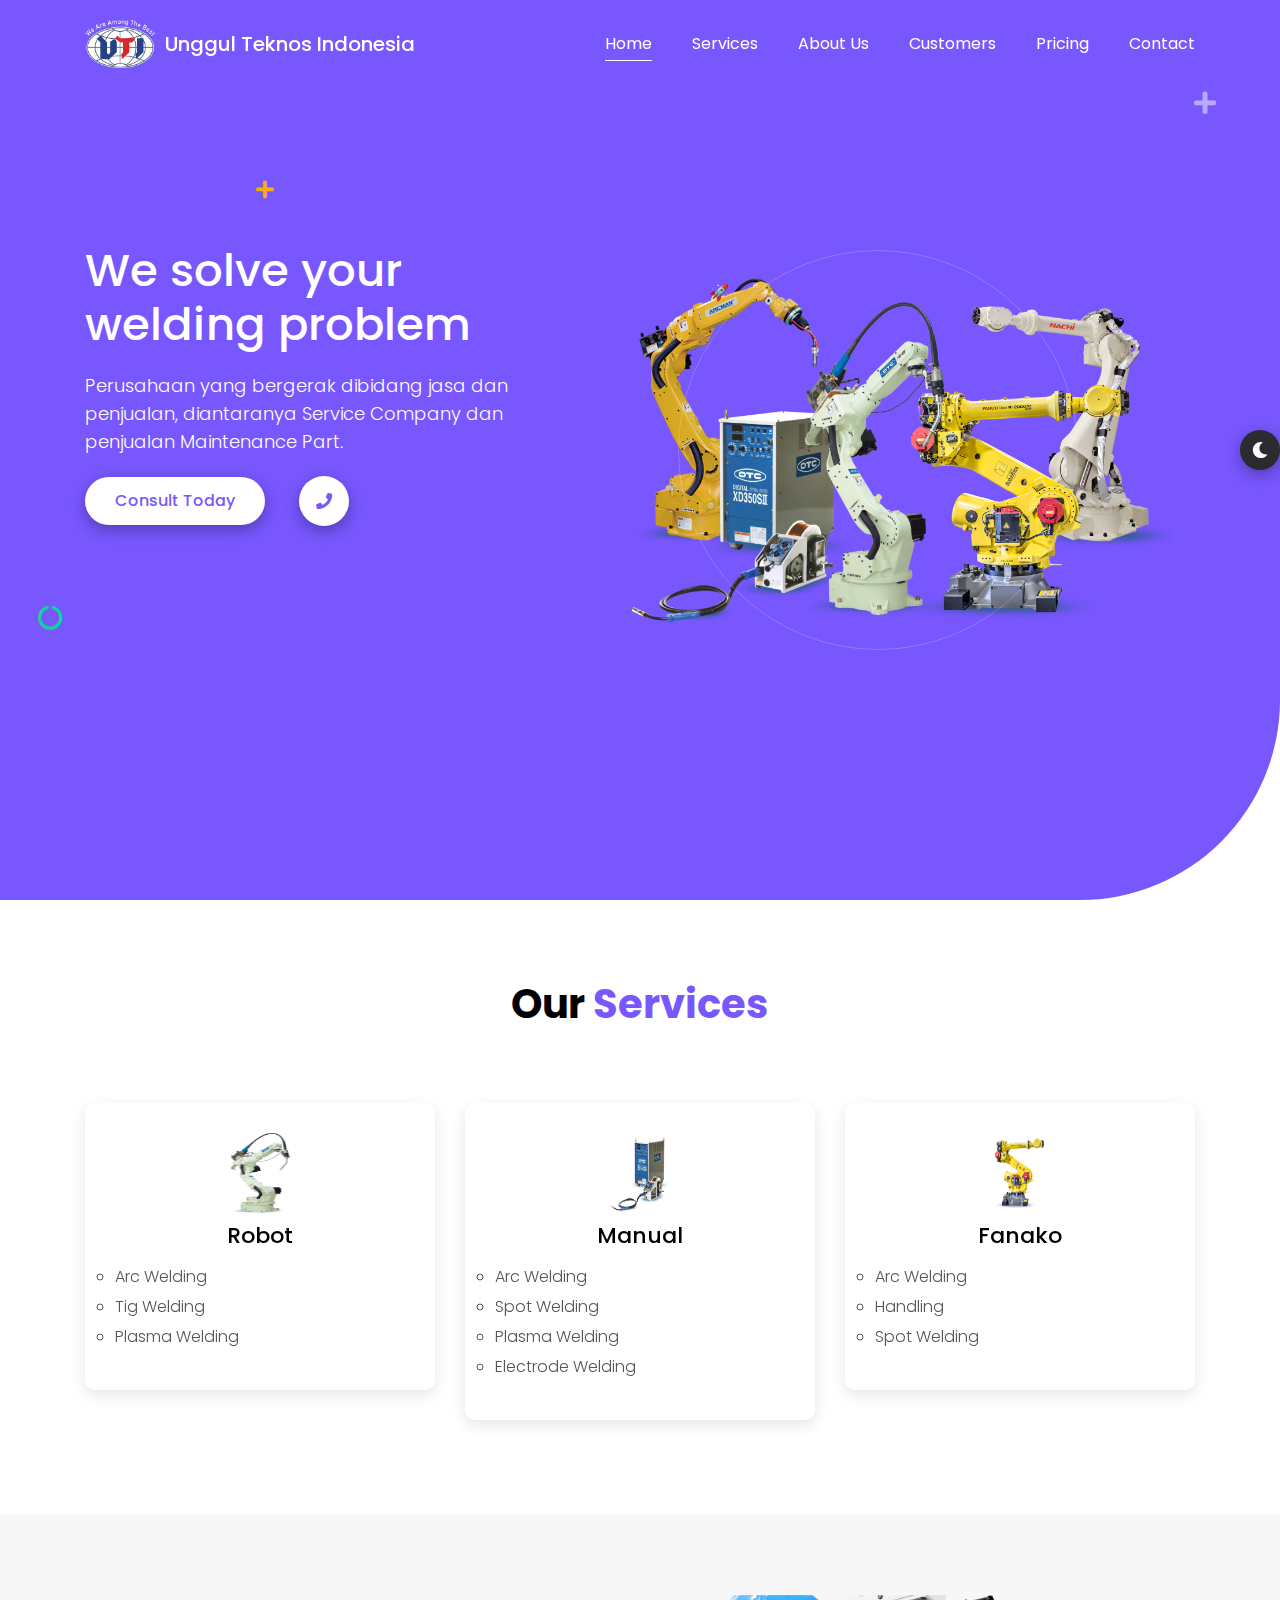
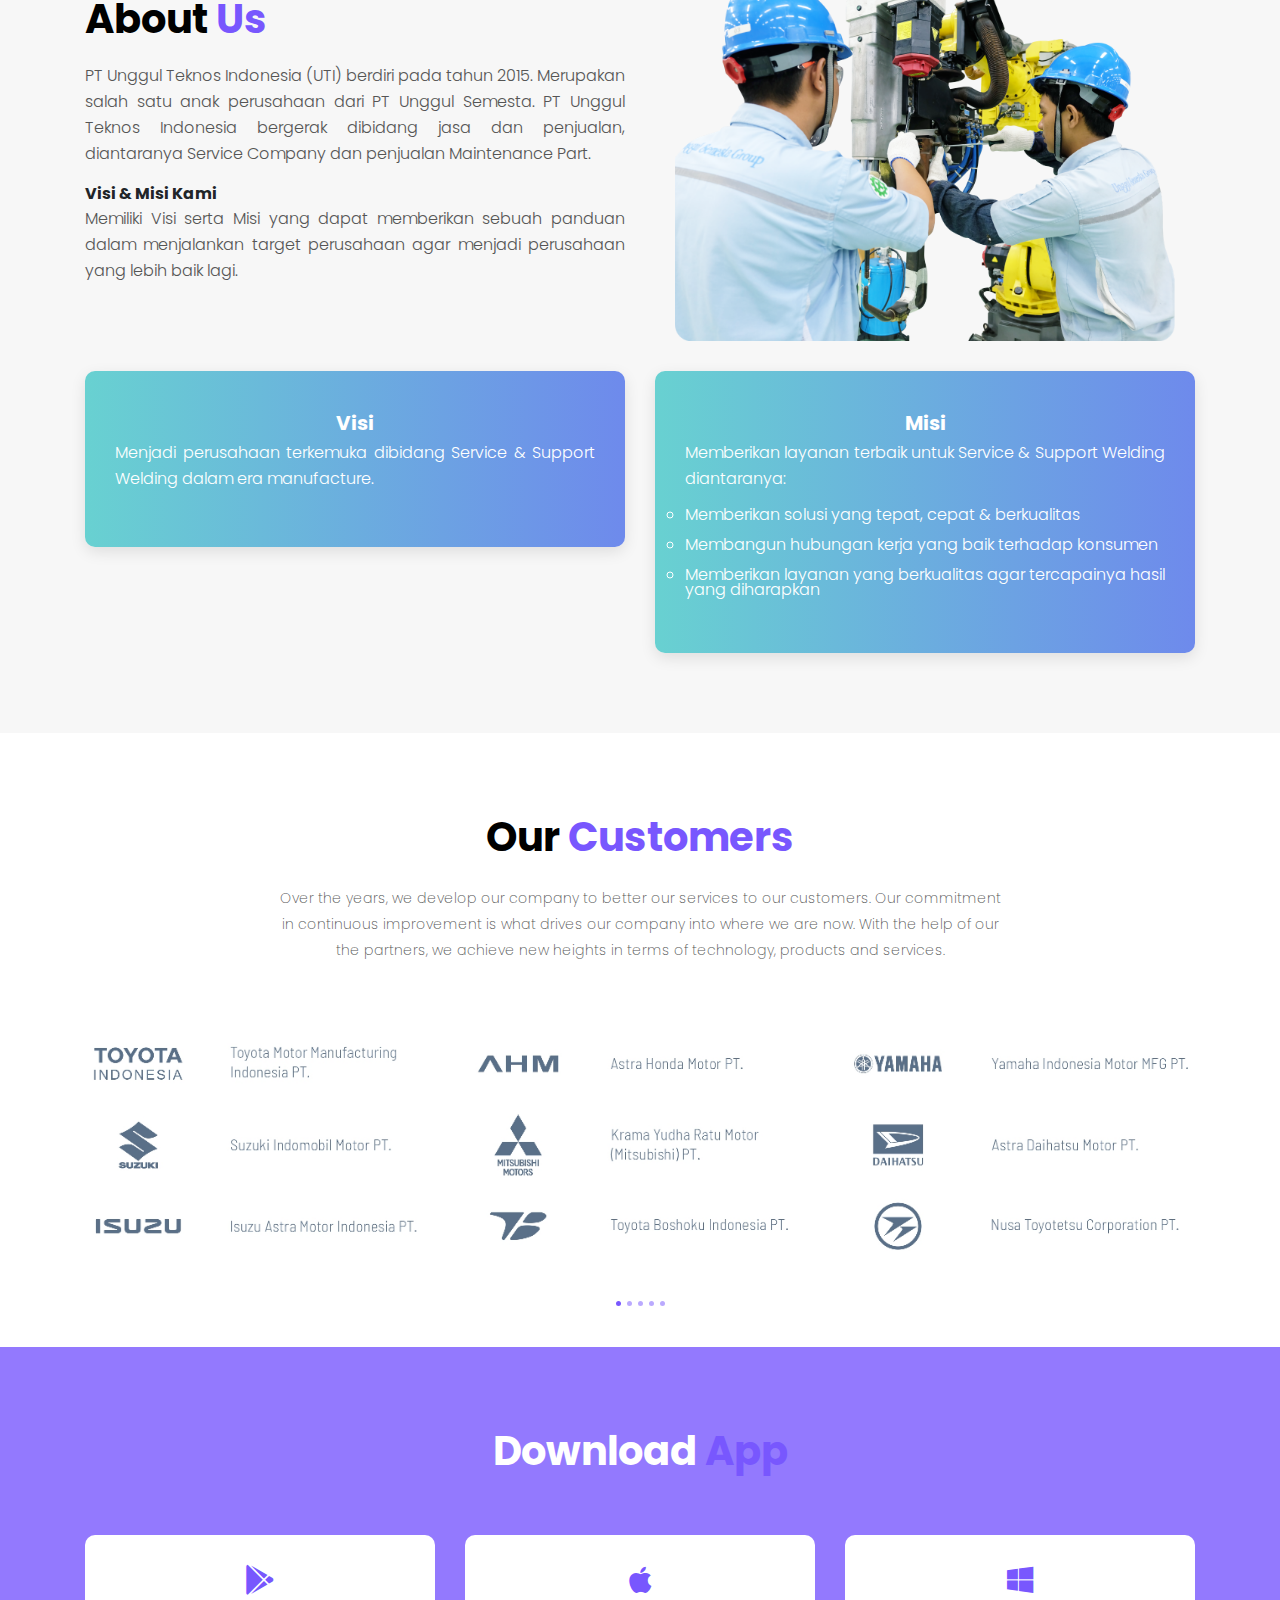
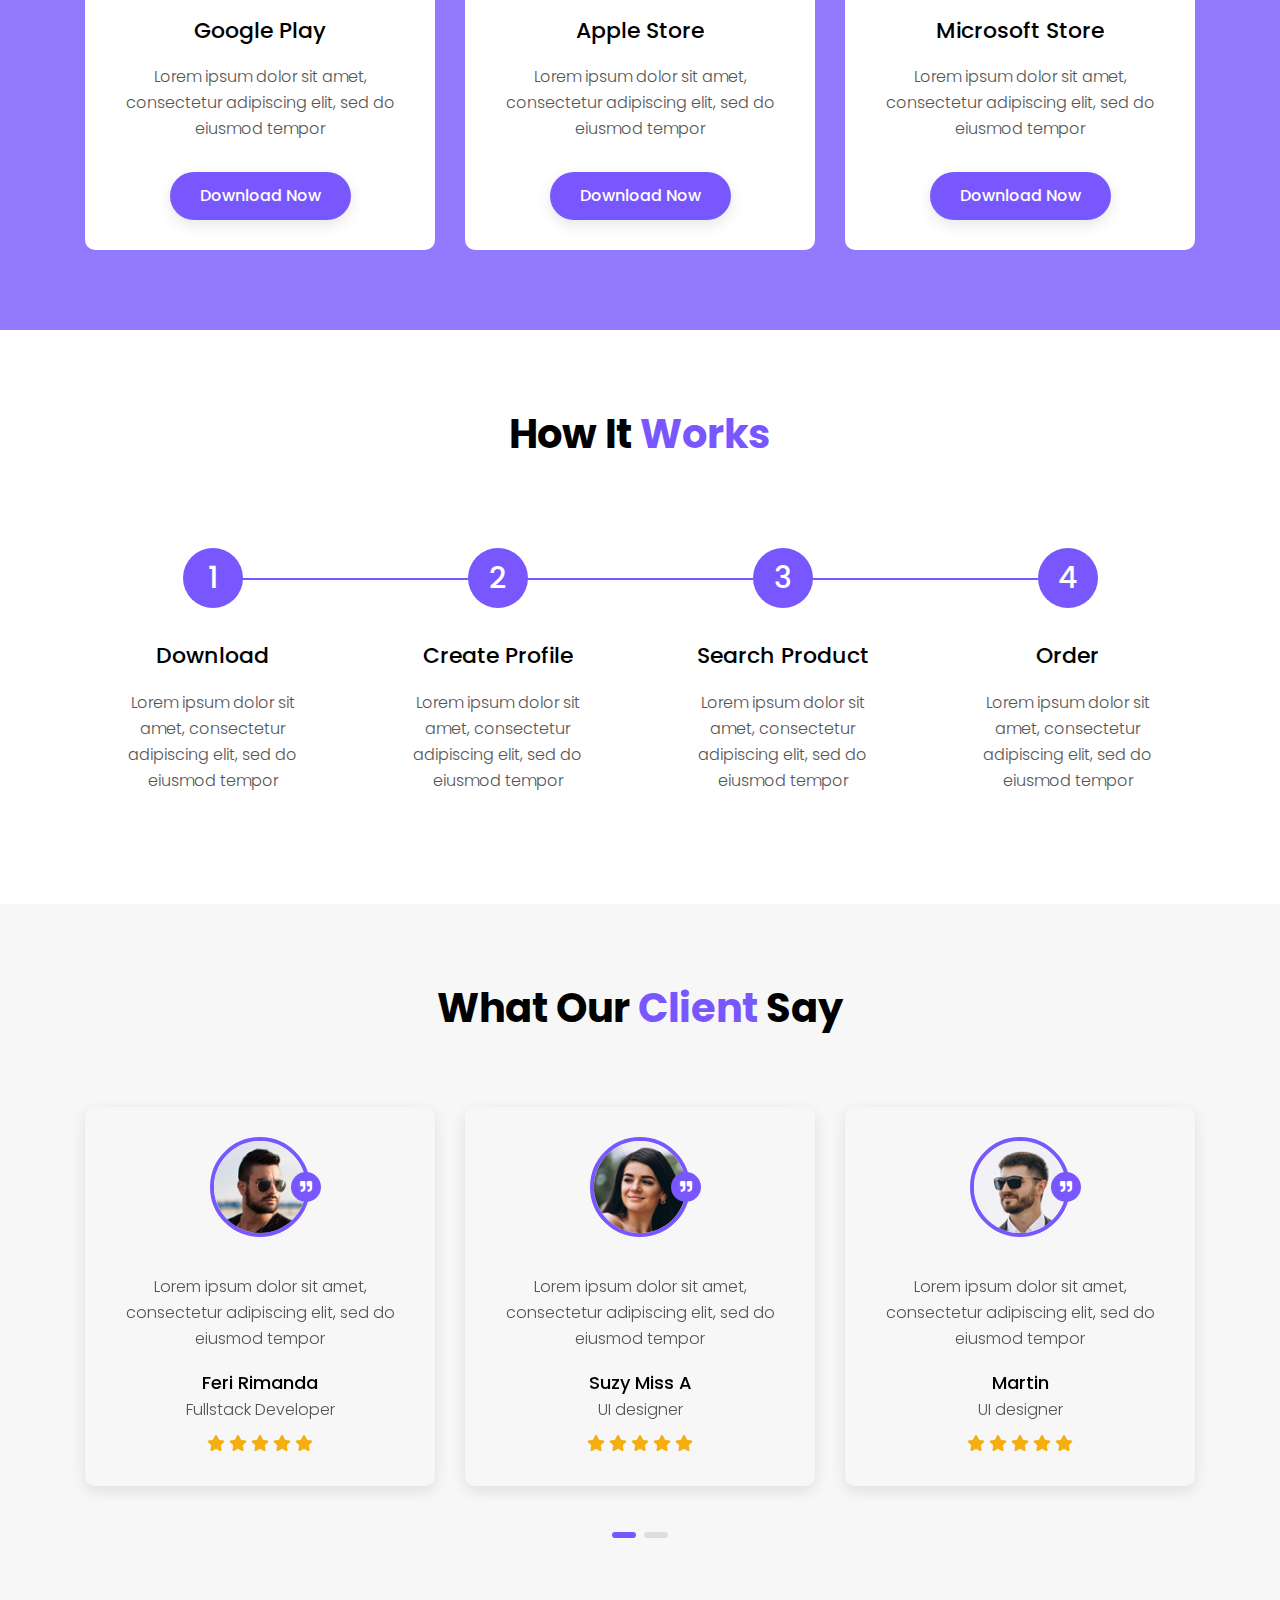
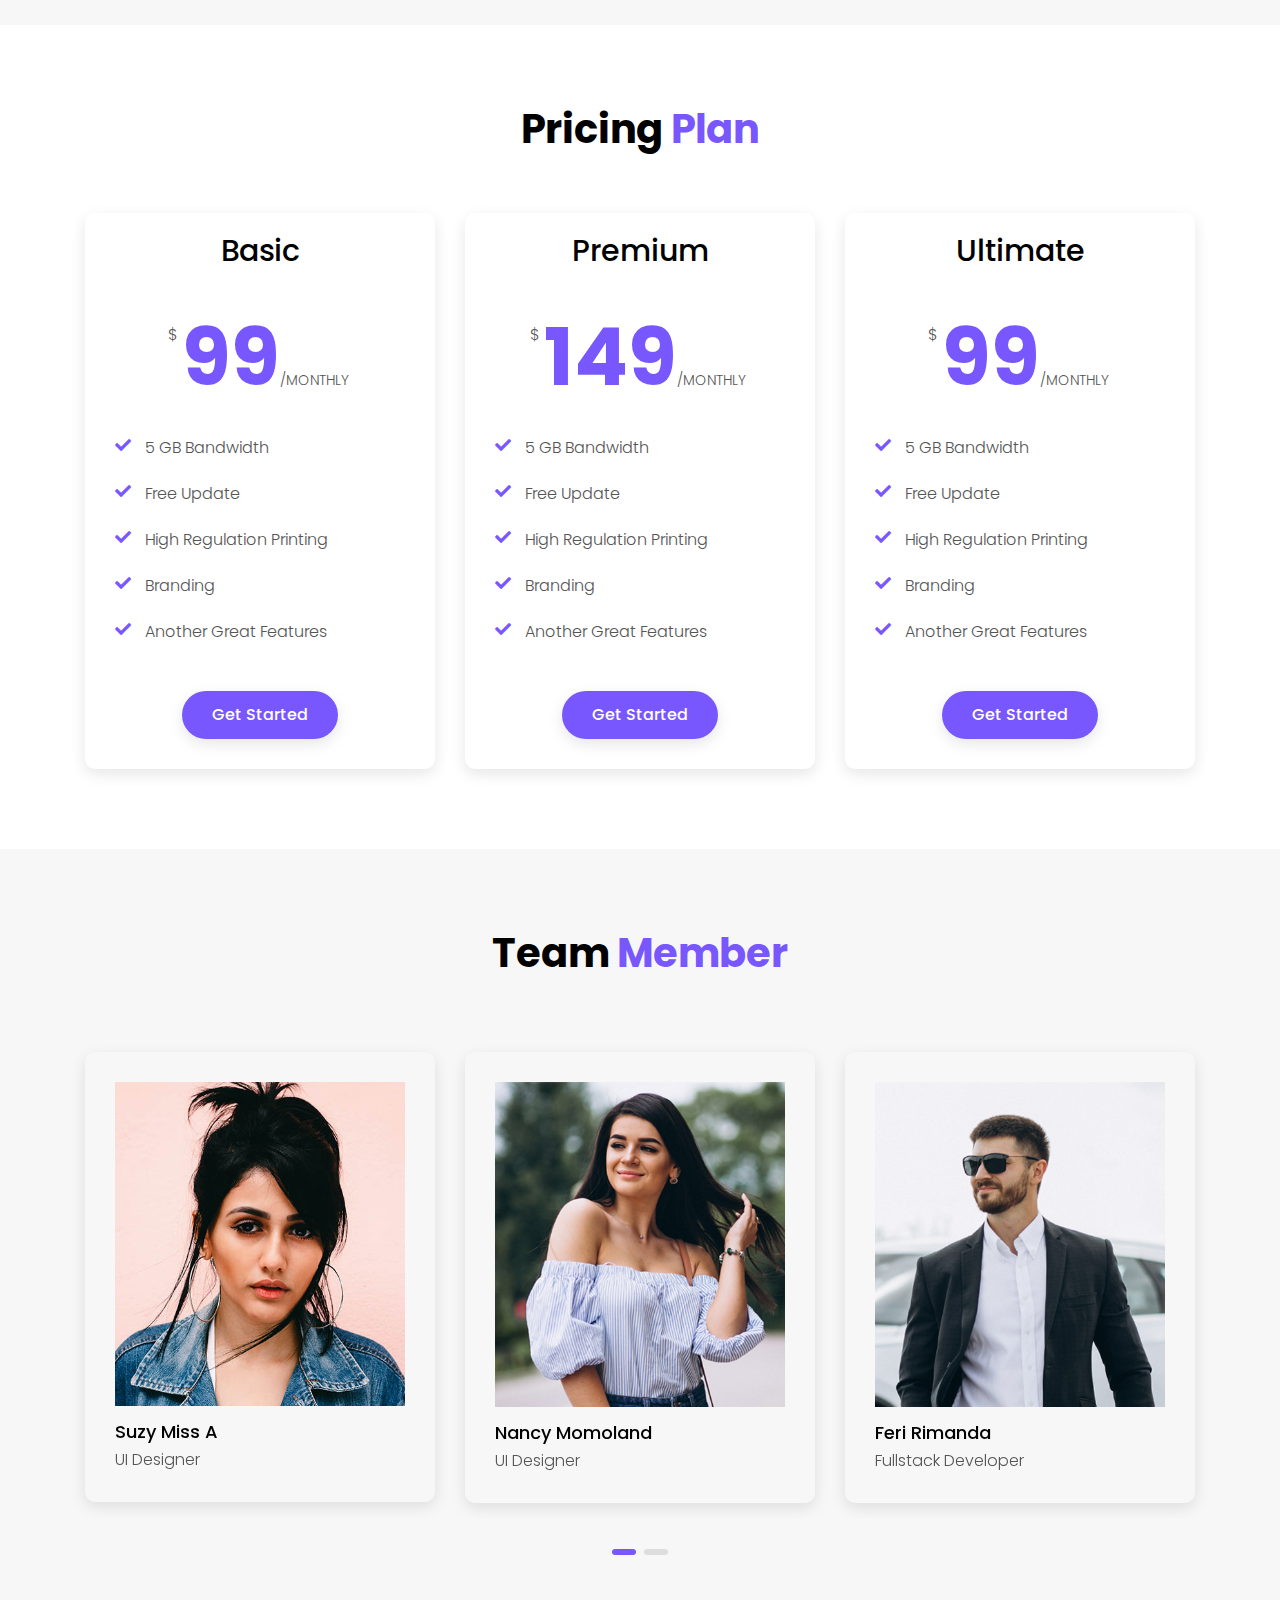
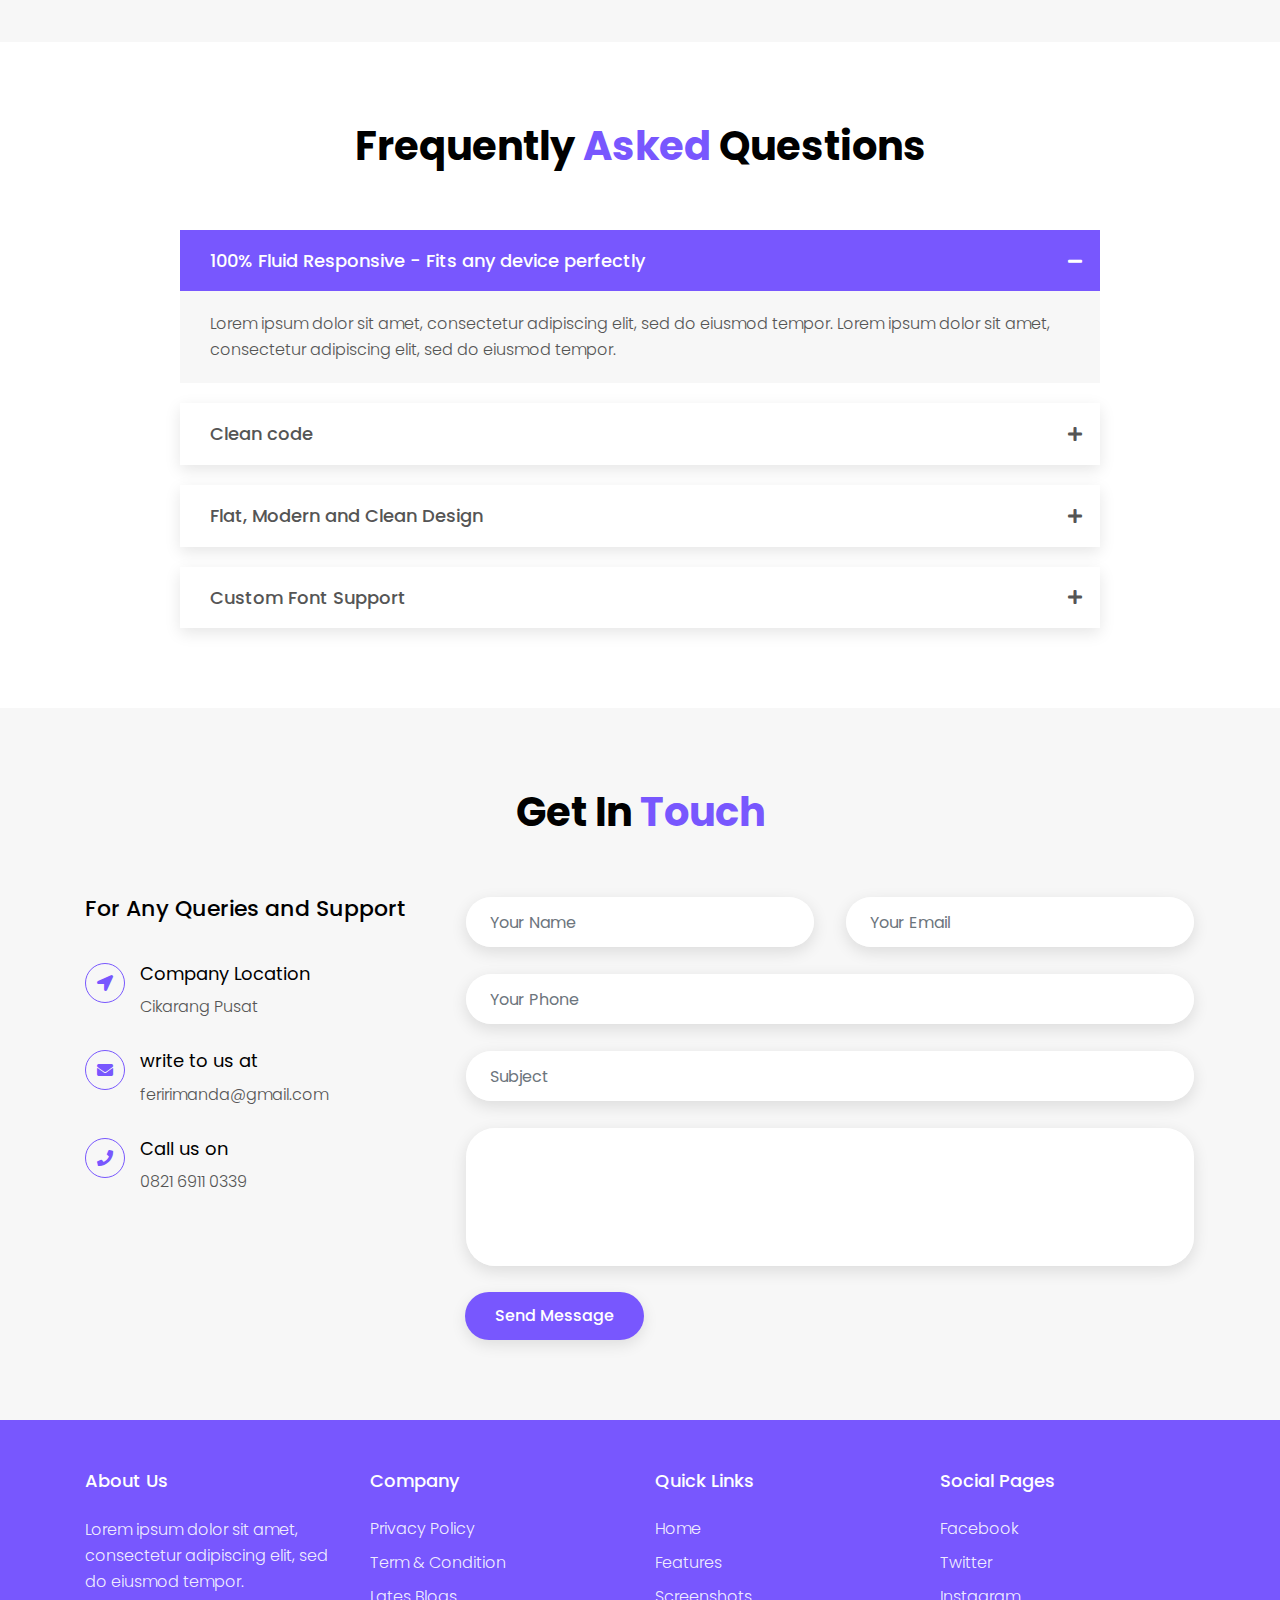
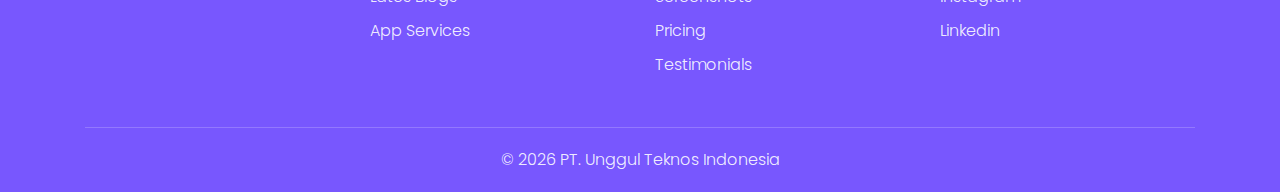
==== commit f340ce10: "section customer ok" ====
--- a/index.html
+++ b/index.html
@@ -59,7 +59,7 @@
               <a class="nav-link" data-scroll-nav="2" href="#">about us</a>
             </li>
             <li class="nav-item">
-              <a class="nav-link" data-scroll-nav="4" href="#">testimonials</a>
+              <a class="nav-link" data-scroll-nav="3" href="#">Customers</a>
             </li>
             <li class="nav-item">
               <a class="nav-link" data-scroll-nav="5" href="#">pricing</a>
@@ -246,42 +246,61 @@
     </section>
     <!-- ------- Fun Facts Section End ---------------->
 
-    <!----------------- App Screenshots Section Start ------------------------->
+    <!----------------- Customers Section Start ------------------------->
     <section
       class="app-screenshots section-padding"
       id="screenshots"
-      data-scroll-index="2"
+      data-scroll-index="3"
     >
       <div class="container">
         <div class="row justify-content-center">
           <div class="col-lg-8">
             <div class="section-title">
-              <h2>app <span>screenshots</span></h2>
+              <h2>Our <span>Customers</span></h2>
+              <br/>
+              <p>Over the years, we develop our company to better our services to our customers. Our commitment in continuous improvement is what drives our company into where we are now. With the help of our the partners, we achieve new heights in terms of technology, products and services.</p>
             </div>
           </div>
         </div>
         <div class="row">
-          <div class="owl-carousel screenshots-carousel">
-            <div class="screenshot-item">
-              <img src="img/app-screenshots/1.png" alt="screenshot" />
-            </div>
-            <div class="screenshot-item">
-              <img src="img/app-screenshots/2.png" alt="screenshot" />
-            </div>
-            <div class="screenshot-item">
-              <img src="img/app-screenshots/3.png" alt="screenshot" />
-            </div>
-            <div class="screenshot-item">
-              <img src="img/app-screenshots/1.png" alt="screenshot" />
-            </div>
-            <div class="screenshot-item">
-              <img src="img/app-screenshots/2.png" alt="screenshot" />
-            </div>
-          </div>
-        </div>
-      </div>
-    </section>
-    <!----------------- App Screenshots Section End ------------------------->
+         <div id="carouselExampleCaptions" class="carousel slide" data-ride="carousel">
+              <ol class="carousel-indicators">
+                <li data-target="#carouselExampleCaptions" data-slide-to="0" class="active"></li>
+                <li data-target="#carouselExampleCaptions" data-slide-to="1"></li>
+                <li data-target="#carouselExampleCaptions" data-slide-to="2"></li>
+                <li data-target="#carouselExampleCaptions" data-slide-to="3"></li>
+                <li data-target="#carouselExampleCaptions" data-slide-to="4"></li>
+              </ol>
+              <div class="carousel-inner">
+                <div class="carousel-item active">
+                  <img src="img/logo-customer/P1Customers.jpg" class="d-block w-100" alt="...">
+                </div>
+                <div class="carousel-item">
+                  <img src="img/logo-customer/P2Customers.jpg" class="d-block w-100" alt="...">
+                </div>
+                <div class="carousel-item">
+                  <img src="img/logo-customer/P3Customers.jpg" class="d-block w-100" alt="...">
+                </div>
+                <div class="carousel-item">
+                  <img src="img/logo-customer/P4Customers.jpg" class="d-block w-100" alt="...">
+                </div>
+                <div class="carousel-item">
+                  <img src="img/logo-customer/P5Customers.jpg" class="d-block w-100" alt="...">
+                </div>
+              </div>
+              <a class="carousel-control-prev" href="#carouselExampleCaptions" role="button" data-slide="prev">
+                <span class="carousel-control-prev-icon" aria-hidden="true"></span>
+                <span class="sr-only">Previous</span>
+              </a>
+              <a class="carousel-control-next" href="#carouselExampleCaptions" role="button" data-slide="next">
+                <span class="carousel-control-next-icon" aria-hidden="true"></span>
+                <span class="sr-only">Next</span>
+              </a>
+          </div>
+        </div>
+      </div>
+    </section>
+    <!----------------- Customers Section End ------------------------->
 
     <!-- ----------------- App Download Section Start ------------------------- -->
     <section class="app-download section-padding" data-scroll-index="3">
--- a/css/styles.css
+++ b/css/styles.css
@@ -182,6 +182,15 @@
   margin-bottom: 60px;
 }
 
+.section-title p {
+  font-size: 14px;
+  font-weight: 200;
+  margin: 0;
+  color: var(--black-400);
+  line-height: 26px;
+  text-align: center;
+}
+
 .section-title h2 {
   font-size: 40px;
   color: var(--black-900);
@@ -630,17 +639,33 @@
 }
 /* ------------------ Fun Fact Section End ------------------------------------- */
 
-/* ----------------------- App Screenshots Start ----------------------------- */
-.screenshot-item {
-  margin: 15px;
-}
-.screenshot-item img {
-  width: 100%;
-  max-width: 250px;
-  display: block;
-  margin: auto;
-}
-/* ----------------------- App Screenshots End ----------------------------- */
+/* ----------------------- Customers Start ----------------------------- */
+.carousel-control-next-icon,
+.carousel-control-prev-icon {
+  display: none;
+}
+.carousel-indicators li {
+  box-sizing: content-box;
+  -ms-flex: 0 1 auto;
+  flex: 0 1 auto;
+  width: 5px;
+  border-radius: 50%;
+  height: 5px;
+  margin-right: 3px;
+  margin-bottom: -120px;
+  margin-top: 40px;
+  margin-left: 3px;
+  text-indent: -999px;
+  cursor: pointer;
+  background-color: var(--main-color);
+  background-clip: padding-box;
+  border-top: 10px solid transparent;
+  border-bottom: 10px solid transparent;
+  opacity: 0.5;
+  transition: opacity 0.6s ease;
+}
+
+/* ----------------------- Customer End ----------------------------- */
 
 /* --------------------- Download App Start ----------------------- */
 .app-download {
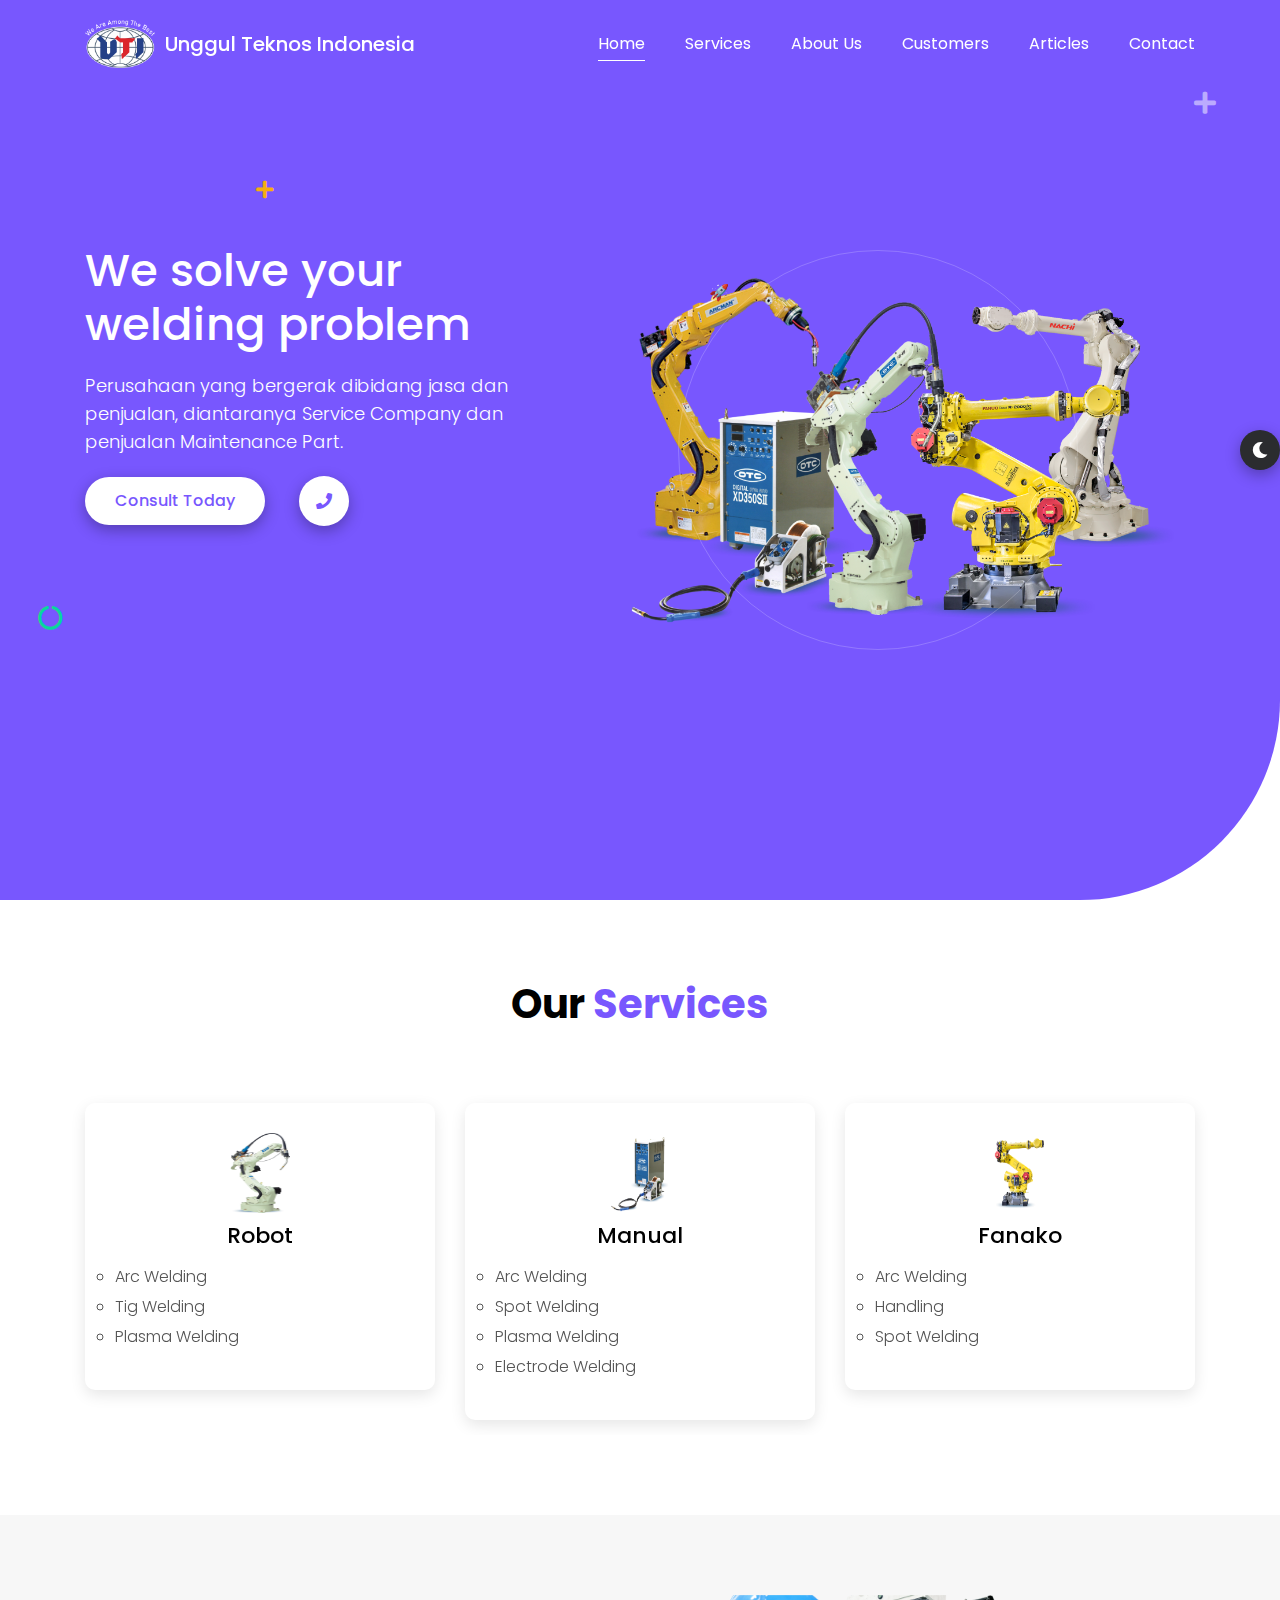
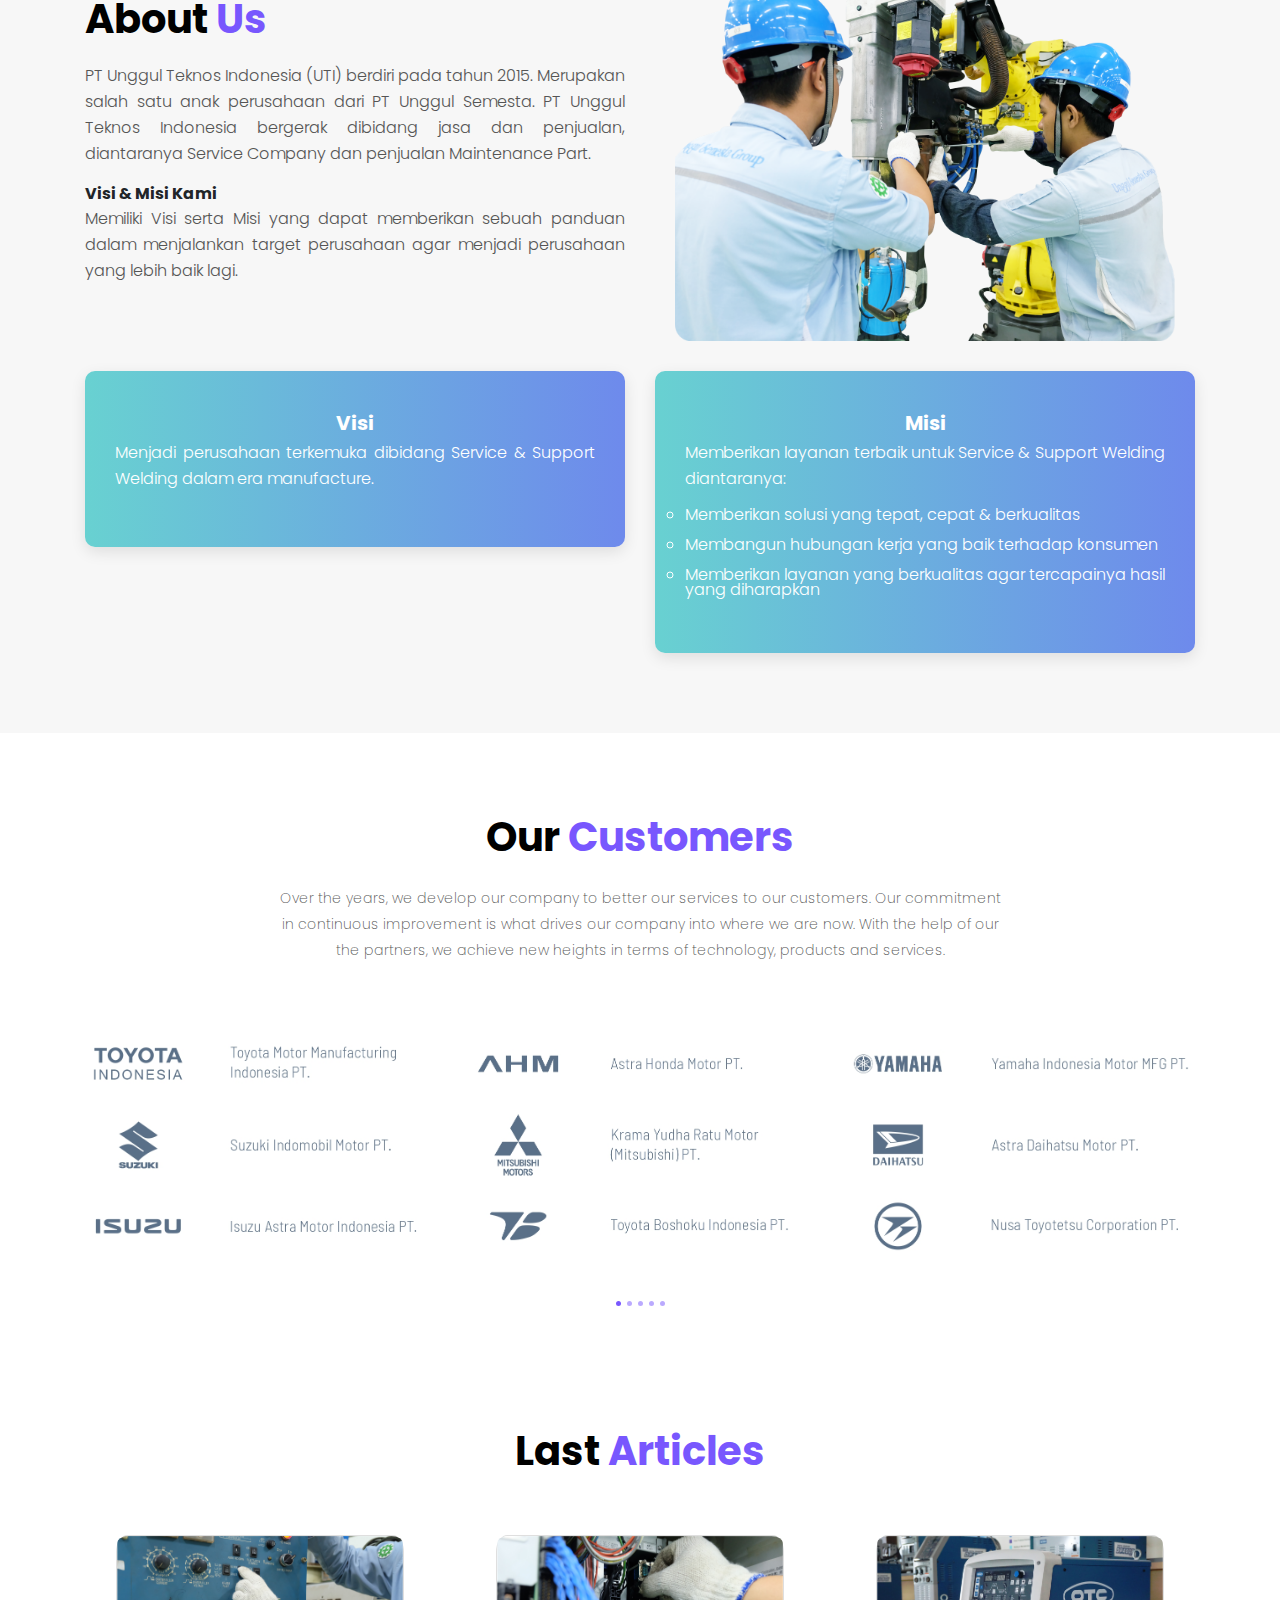
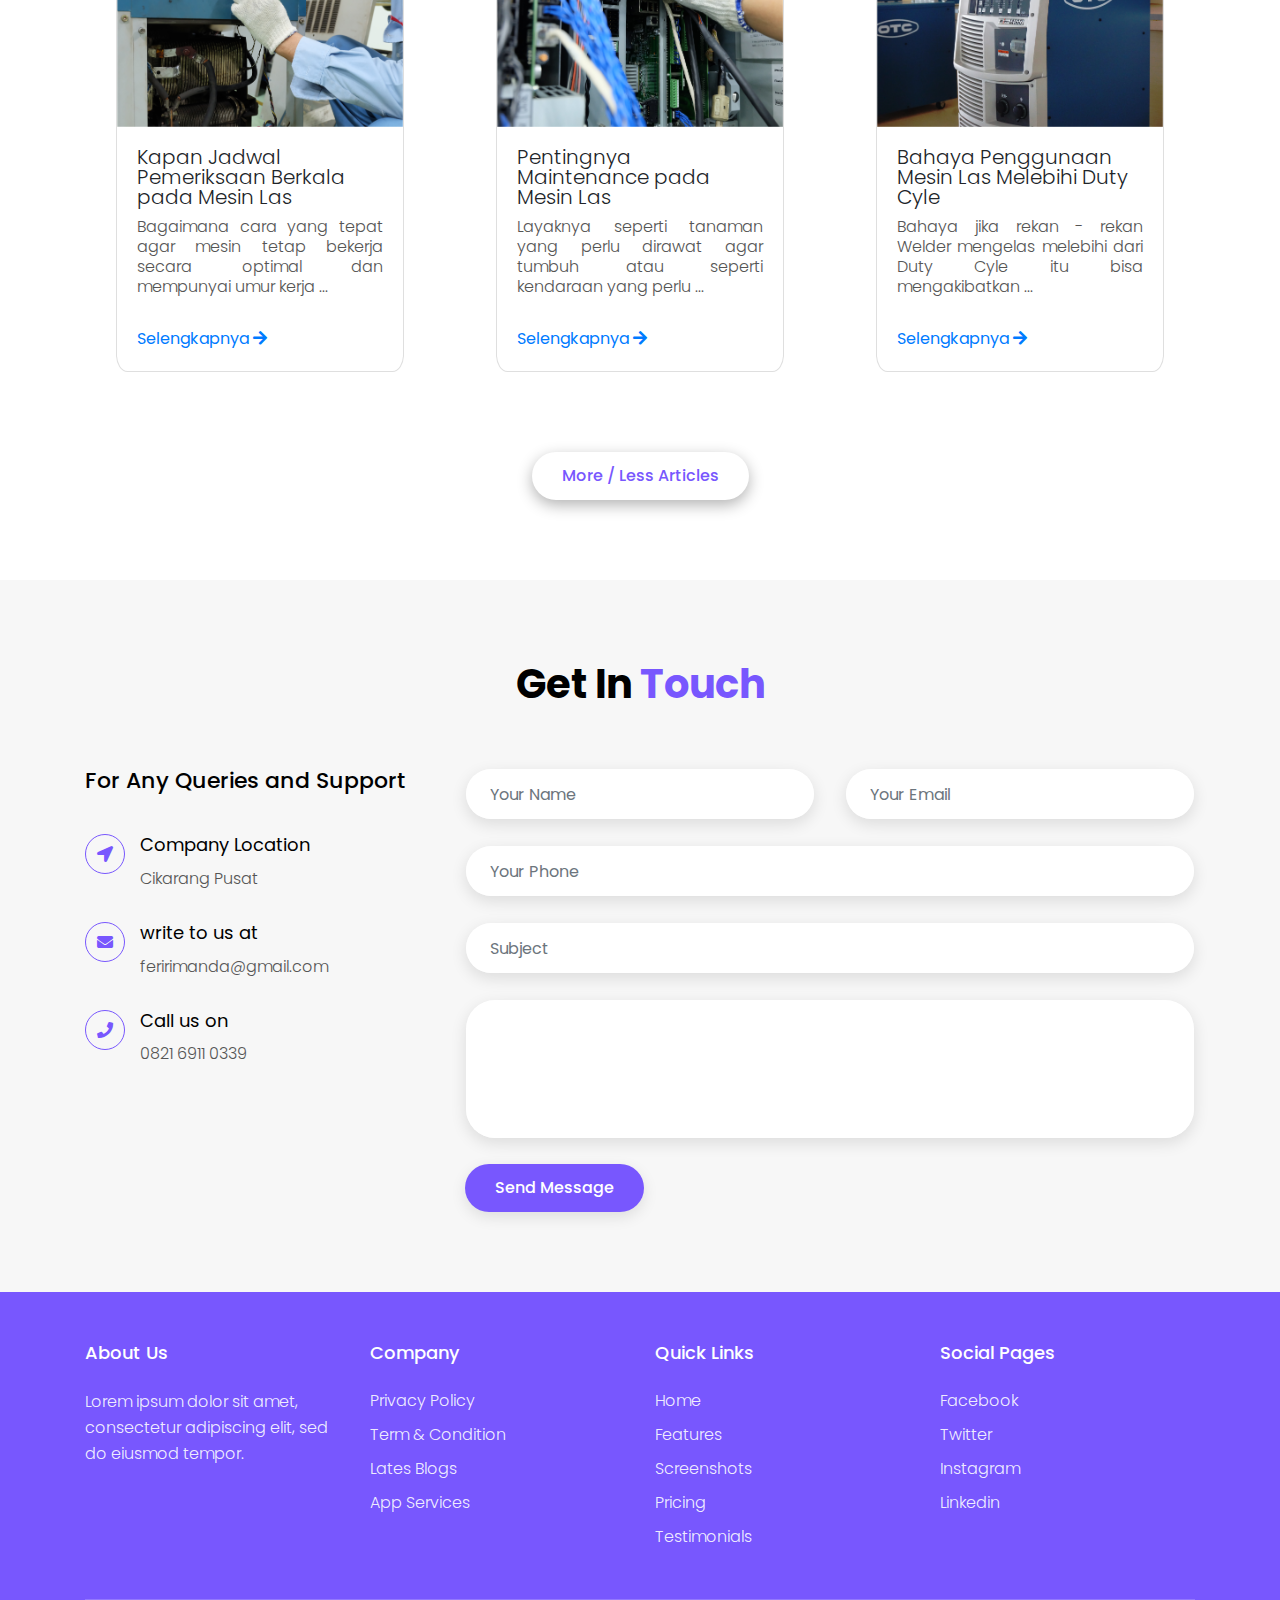
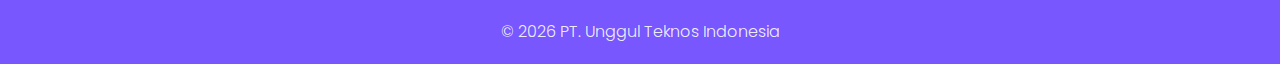
==== commit c6532ecf: "section artikel ok" ====
--- a/index.html
+++ b/index.html
@@ -62,7 +62,7 @@
               <a class="nav-link" data-scroll-nav="3" href="#">Customers</a>
             </li>
             <li class="nav-item">
-              <a class="nav-link" data-scroll-nav="5" href="#">pricing</a>
+              <a class="nav-link" data-scroll-nav="4" href="#">articles</a>
             </li>
             <li class="nav-item">
               <a class="nav-link" data-scroll-nav="6" href="#">contact</a>
@@ -118,7 +118,7 @@
     </section>
     <!-- Home Section End -->
 
-    <!-- Features Section Start -->
+    <!-- services Section Start -->
     <section
       class="features section-padding"
       id="features"
@@ -172,9 +172,9 @@
         </div>
       </div>
     </section>
-    <!-- Features Section End -->
-
-    <!-- ------- Fun Facts Section Start -------------->
+    <!-- services Section End -->
+
+    <!-- ------- about us Section Start -------------->
     <section
       class="fun-facts section-padding"
       id="about-us"
@@ -244,7 +244,7 @@
         </div>
       </div>
     </section>
-    <!-- ------- Fun Facts Section End ---------------->
+    <!-- ------- about us Section End ---------------->
 
     <!----------------- Customers Section Start ------------------------->
     <section
@@ -273,19 +273,19 @@
               </ol>
               <div class="carousel-inner">
                 <div class="carousel-item active">
-                  <img src="img/logo-customer/P1Customers.jpg" class="d-block w-100" alt="...">
+                  <img src="img/logo-customer/P1Customers.jpg" class="d-block w-100" alt="img-slide1" style="border-radius: 8px;">
                 </div>
                 <div class="carousel-item">
-                  <img src="img/logo-customer/P2Customers.jpg" class="d-block w-100" alt="...">
+                  <img src="img/logo-customer/P2Customers.jpg" class="d-block w-100" alt="img-slide2" style="border-radius: 8px;">
                 </div>
                 <div class="carousel-item">
-                  <img src="img/logo-customer/P3Customers.jpg" class="d-block w-100" alt="...">
+                  <img src="img/logo-customer/P3Customers.jpg" class="d-block w-100" alt="img-slide3" style="border-radius: 8px;">
                 </div>
                 <div class="carousel-item">
-                  <img src="img/logo-customer/P4Customers.jpg" class="d-block w-100" alt="...">
+                  <img src="img/logo-customer/P4Customers.jpg" class="d-block w-100" alt="img-slide4" style="border-radius: 8px;">
                 </div>
                 <div class="carousel-item">
-                  <img src="img/logo-customer/P5Customers.jpg" class="d-block w-100" alt="...">
+                  <img src="img/logo-customer/P5Customers.jpg" class="d-block w-100" alt="img-slide5" style="border-radius: 8px;">
                 </div>
               </div>
               <a class="carousel-control-prev" href="#carouselExampleCaptions" role="button" data-slide="prev">
@@ -302,435 +302,94 @@
     </section>
     <!----------------- Customers Section End ------------------------->
 
-    <!-- ----------------- App Download Section Start ------------------------- -->
-    <section class="app-download section-padding" data-scroll-index="3">
-      <div class="container">
-        <div class="row justify-content-center">
-          <div class="col-lg-8">
-            <div class="section-title">
-              <h2>download <span>app</span></h2>
-            </div>
-          </div>
-        </div>
-        <div class="row justify-content-center">
-          <div class="col-lg-4 col-md-6">
-            <div class="app-download-item">
-              <i class="fab fa-google-play"></i>
-              <h3>google play</h3>
-              <p>
-                Lorem ipsum dolor sit amet, consectetur adipiscing elit, sed do
-                eiusmod tempor
-              </p>
-              <a href="#" class="btn btn-2">download now</a>
-            </div>
-          </div>
-          <div class="col-lg-4 col-md-6">
-            <div class="app-download-item">
-              <i class="fab fa-apple"></i>
-              <h3>apple store</h3>
-              <p>
-                Lorem ipsum dolor sit amet, consectetur adipiscing elit, sed do
-                eiusmod tempor
-              </p>
-              <a href="#" class="btn btn-2">download now</a>
-            </div>
-          </div>
-          <div class="col-lg-4 col-md-6">
-            <div class="app-download-item">
-              <i class="fab fa-windows"></i>
-              <h3>microsoft store</h3>
-              <p>
-                Lorem ipsum dolor sit amet, consectetur adipiscing elit, sed do
-                eiusmod tempor
-              </p>
-              <a href="#" class="btn btn-2">download now</a>
-            </div>
-          </div>
-        </div>
+    <!-- ----------------- article Section Start ------------------------- -->
+    <section class="pricing section-padding" id="pricing" data-scroll-index="4">
+      <div class="container">
+          <div class="row justify-content-center">
+            <div class="col-lg-8">
+              <div class="section-title">
+                <h2>last <span>articles</span></h2>
+              </div>
+            </div>
+          </div>
+          <div class="row">
+            <div class="col-md-4">
+              <div class="card mx-auto" style="width: 18rem;">
+                <img class="card-img-top" src="img/img-artikel/img-artikel1.png" alt="image article 1">
+                  <div class="card-body">
+                    <h5 class="card-title">Kapan Jadwal Pemeriksaan Berkala pada Mesin Las</h5>
+                    <p class="card-text">Bagaimana cara yang tepat agar mesin tetap bekerja secara optimal dan mempunyai umur kerja ...</p>
+                    <a href="#">Selengkapnya <i class="fas fa-arrow-right"></i></a>
+                  </div>
+              </div>
+            </div>
+            <div class="col-md-4">
+              <div class="card mx-auto" style="width: 18rem;">
+                <img class="card-img-top" src="img/img-artikel/img-artikel2.png" alt="image article 2">
+                  <div class="card-body">
+                    <h5 class="card-title">Pentingnya Maintenance pada Mesin Las</h5>
+                    <p class="card-text">Layaknya seperti tanaman yang perlu dirawat agar tumbuh atau seperti kendaraan yang perlu ...</p>
+                    <a href="#">Selengkapnya <i class="fas fa-arrow-right"></i></a>
+                  </div>
+              </div>
+            </div>
+            <div class="col-md-4">
+              <div class="card mx-auto" style="width: 18rem;">
+                <img class="card-img-top" src="img/img-artikel/img-artikel3.png" alt="image article 3">
+                  <div class="card-body">
+                    <h5 class="card-title">Bahaya Penggunaan Mesin Las Melebihi Duty Cyle</h5>
+                    <p class="card-text">Bahaya jika rekan - rekan Welder mengelas melebihi dari Duty Cyle itu bisa mengakibatkan ...</p>
+                    <a href="#">Selengkapnya <i class="fas fa-arrow-right"></i></a>
+                  </div>
+              </div>
+            </div>
+          </div>
+          <!-- start hide artikel -->
+          <div class="hide-artikel">
+            <div class="row mt-4">
+            <div class="col-md-4">
+              <div class="card mx-auto" style="width: 18rem;">
+                <img class="card-img-top" src="img/robot/aboutUs.png" alt="image article 1">
+                  <div class="card-body">
+                    <h5 class="card-title">Kapan Jadwal Pemeriksaan Berkala pada Mesin Las</h5>
+                    <p class="card-text">Bagaimana cara yang tepat agar mesin tetap bekerja secara optimal dan mempunyai umur kerja ...</p>
+                    <a href="#">Selengkapnya <i class="fas fa-arrow-right"></i></a>
+                  </div>
+              </div>
+            </div>
+            <div class="col-md-4">
+              <div class="card mx-auto" style="width: 18rem;">
+                <img class="card-img-top" src="img/robot/aboutUs.png" alt="image article 2">
+                  <div class="card-body">
+                    <h5 class="card-title">Pentingnya Maintenance pada Mesin Las</h5>
+                    <p class="card-text">Layaknya seperti tanaman yang perlu dirawat agar tumbuh atau seperti kendaraan yang perlu ...</p>
+                    <a href="#">Selengkapnya <i class="fas fa-arrow-right"></i></a>
+                  </div>
+              </div>
+            </div>
+            <div class="col-md-4">
+              <div class="card mx-auto" style="width: 18rem;">
+                <img class="card-img-top" src="img/robot/aboutUs.png" alt="image article 3">
+                  <div class="card-body">
+                    <h5 class="card-title">Bahaya Penggunaan Mesin Las Melebihi Duty Cyle</h5>
+                    <p class="card-text">Bahaya jika rekan - rekan Welder mengelas melebihi dari Duty Cyle itu bisa mengakibatkan ...</p>
+                    <a href="#">Selengkapnya <i class="fas fa-arrow-right"></i></a>
+                  </div>
+              </div>
+            </div>
+          </div>
+          </div>
+    
+          <div class="row justify-content-center" style="margin-top: 80px;">
+            <div class="home-btn">
+              <button class="btn btn-1 viewAll" onclick="viewAllArtikel()"
+                  >More / less articles </button
+                >
+            </div>
+          </div>
       </div>
     </section>
-    <!-- ----------------- App Download Section End ------------------------- -->
-
-    <!-- --------------- How it works section start ------------------------- -->
-    <section class="how-it-works section-padding">
-      <div class="container">
-        <div class="row justify-content-center">
-          <div class="col-lg-8">
-            <div class="section-title">
-              <h2>how it <span>works</span></h2>
-            </div>
-          </div>
-        </div>
-        <div class="row">
-          <div class="col-lg-3 col-md-6">
-            <div class="how-it-works-item line-right">
-              <div class="step">1</div>
-              <h3>download</h3>
-              <p>
-                Lorem ipsum dolor sit amet, consectetur adipiscing elit, sed do
-                eiusmod tempor
-              </p>
-            </div>
-          </div>
-          <div class="col-lg-3 col-md-6">
-            <div class="how-it-works-item line-right">
-              <div class="step">2</div>
-              <h3>create profile</h3>
-              <p>
-                Lorem ipsum dolor sit amet, consectetur adipiscing elit, sed do
-                eiusmod tempor
-              </p>
-            </div>
-          </div>
-          <div class="col-lg-3 col-md-6">
-            <div class="how-it-works-item line-right">
-              <div class="step">3</div>
-              <h3>search product</h3>
-              <p>
-                Lorem ipsum dolor sit amet, consectetur adipiscing elit, sed do
-                eiusmod tempor
-              </p>
-            </div>
-          </div>
-          <div class="col-lg-3 col-md-6">
-            <div class="how-it-works-item">
-              <div class="step">4</div>
-              <h3>order</h3>
-              <p>
-                Lorem ipsum dolor sit amet, consectetur adipiscing elit, sed do
-                eiusmod tempor
-              </p>
-            </div>
-          </div>
-        </div>
-      </div>
-    </section>
-    <!-- --------------- How it works section end ------------------------- -->
-
-    <!-- ------------- Testimonial Section Start ------------------- -->
-    <section
-      class="testimonials section-padding"
-      id="testimonial"
-      data-scroll-index="4"
-    >
-      <div class="container">
-        <div class="row justify-content-center">
-          <div class="col-lg-8">
-            <div class="section-title">
-              <h2>what our <span>client</span> say</h2>
-            </div>
-          </div>
-        </div>
-        <div class="row">
-          <div class="owl-carousel testimonials-carousel">
-            <div class="testimonial-item">
-              <div class="img-box">
-                <img src="img/testimonial/1.jpg" alt="testimonial" />
-                <i class="fas fa-quote-right"></i>
-              </div>
-              <p>
-                Lorem ipsum dolor sit amet, consectetur adipiscing elit, sed do
-                eiusmod tempor
-              </p>
-              <h3>Feri Rimanda</h3>
-              <span>Fullstack Developer</span>
-              <div class="rating">
-                <i class="fas fa-star"></i>
-                <i class="fas fa-star"></i>
-                <i class="fas fa-star"></i>
-                <i class="fas fa-star"></i>
-                <i class="fas fa-star"></i>
-              </div>
-            </div>
-            <div class="testimonial-item">
-              <div class="img-box">
-                <img src="img/testimonial/2.jpg" alt="testimonial" />
-                <i class="fas fa-quote-right"></i>
-              </div>
-              <p>
-                Lorem ipsum dolor sit amet, consectetur adipiscing elit, sed do
-                eiusmod tempor
-              </p>
-              <h3>Suzy Miss A</h3>
-              <span>UI designer</span>
-              <div class="rating">
-                <i class="fas fa-star"></i>
-                <i class="fas fa-star"></i>
-                <i class="fas fa-star"></i>
-                <i class="fas fa-star"></i>
-                <i class="fas fa-star"></i>
-              </div>
-            </div>
-            <div class="testimonial-item">
-              <div class="img-box">
-                <img src="img/testimonial/3.jpg" alt="testimonial" />
-                <i class="fas fa-quote-right"></i>
-              </div>
-              <p>
-                Lorem ipsum dolor sit amet, consectetur adipiscing elit, sed do
-                eiusmod tempor
-              </p>
-              <h3>Martin</h3>
-              <span>UI designer</span>
-              <div class="rating">
-                <i class="fas fa-star"></i>
-                <i class="fas fa-star"></i>
-                <i class="fas fa-star"></i>
-                <i class="fas fa-star"></i>
-                <i class="fas fa-star"></i>
-              </div>
-            </div>
-            <div class="testimonial-item">
-              <div class="img-box">
-                <img src="img/testimonial/4.jpg" alt="testimonial" />
-                <i class="fas fa-quote-right"></i>
-              </div>
-              <p>
-                Lorem ipsum dolor sit amet, consectetur adipiscing elit, sed do
-                eiusmod tempor
-              </p>
-              <h3>Nancy Momoland</h3>
-              <span>Artist</span>
-              <div class="rating">
-                <i class="fas fa-star"></i>
-                <i class="fas fa-star"></i>
-                <i class="fas fa-star"></i>
-                <i class="fas fa-star"></i>
-                <i class="fas fa-star"></i>
-              </div>
-            </div>
-          </div>
-        </div>
-      </div>
-    </section>
-    <!-- ------------- Testimonial Section End ------------------- -->
-
-    <!-- ----------------- Pricing Section Start ------------------------- -->
-    <section class="pricing section-padding" id="pricing" data-scroll-index="5">
-      <div class="container">
-        <div class="row justify-content-center">
-          <div class="col-lg-8">
-            <div class="section-title">
-              <h2>pricing <span>plan</span></h2>
-            </div>
-          </div>
-        </div>
-        <div class="row justify-content-center">
-          <div class="col-lg-4 col-md-6">
-            <div class="pricing-plan">
-              <div class="pricing-header">
-                <h3>basic</h3>
-              </div>
-              <div class="pricing-price">
-                <span class="currency">$</span>
-                <span class="price">99</span>
-                <span class="period">/monthly</span>
-              </div>
-              <div class="pricing-body">
-                <ul>
-                  <li><i class="fas fa-check"></i> 5 GB Bandwidth</li>
-                  <li><i class="fas fa-check"></i> Free Update</li>
-                  <li><i class="fas fa-check"></i> High Regulation Printing</li>
-                  <li><i class="fas fa-check"></i> Branding</li>
-                  <li><i class="fas fa-check"></i> Another Great Features</li>
-                </ul>
-              </div>
-              <div class="pricing-footer">
-                <a href="#" class="btn btn-2">get started</a>
-              </div>
-            </div>
-          </div>
-          <div class="col-lg-4 col-md-6">
-            <div class="pricing-plan">
-              <div class="pricing-header">
-                <h3>Premium</h3>
-              </div>
-              <div class="pricing-price">
-                <span class="currency">$</span>
-                <span class="price">149</span>
-                <span class="period">/monthly</span>
-              </div>
-              <div class="pricing-body">
-                <ul>
-                  <li><i class="fas fa-check"></i> 5 GB Bandwidth</li>
-                  <li><i class="fas fa-check"></i> Free Update</li>
-                  <li><i class="fas fa-check"></i> High Regulation Printing</li>
-                  <li><i class="fas fa-check"></i> Branding</li>
-                  <li><i class="fas fa-check"></i> Another Great Features</li>
-                </ul>
-              </div>
-              <div class="pricing-footer">
-                <a href="#" class="btn btn-2">get started</a>
-              </div>
-            </div>
-          </div>
-          <div class="col-lg-4 col-md-6">
-            <div class="pricing-plan">
-              <div class="pricing-header">
-                <h3>ultimate</h3>
-              </div>
-              <div class="pricing-price">
-                <span class="currency">$</span>
-                <span class="price">99</span>
-                <span class="period">/monthly</span>
-              </div>
-              <div class="pricing-body">
-                <ul>
-                  <li><i class="fas fa-check"></i> 5 GB Bandwidth</li>
-                  <li><i class="fas fa-check"></i> Free Update</li>
-                  <li><i class="fas fa-check"></i> High Regulation Printing</li>
-                  <li><i class="fas fa-check"></i> Branding</li>
-                  <li><i class="fas fa-check"></i> Another Great Features</li>
-                </ul>
-              </div>
-              <div class="pricing-footer">
-                <a href="#" class="btn btn-2">get started</a>
-              </div>
-            </div>
-          </div>
-        </div>
-      </div>
-    </section>
-    <!-- ----------------- Pricing Section End ------------------------- -->
-
-    <!-- --------------- Team Section Start ------------------------ -->
-    <section class="team section-padding">
-      <div class="container">
-        <div class="row justify-content-center">
-          <div class="col-lg-8">
-            <div class="section-title">
-              <h2>team <span>member</span></h2>
-            </div>
-          </div>
-        </div>
-        <div class="row">
-          <div class="owl-carousel team-carousel">
-            <div class="team-item">
-              <img src="img/team/1.jpg" alt="team" />
-              <h3>Suzy Miss A</h3>
-              <span>UI designer</span>
-            </div>
-            <div class="team-item">
-              <img src="img/team/2.jpg" alt="team" />
-              <h3>Nancy Momoland</h3>
-              <span>UI designer</span>
-            </div>
-            <div class="team-item">
-              <img src="img/team/3.jpg" alt="team" />
-              <h3>Feri Rimanda</h3>
-              <span>Fullstack Developer</span>
-            </div>
-            <div class="team-item">
-              <img src="img/team/4.jpg" alt="team" />
-              <h3>Vijay Sharma</h3>
-              <span>Fullstack Developer</span>
-            </div>
-            <div class="team-item">
-              <img src="img/team/5.jpg" alt="team" />
-              <h3>Chelsea islan</h3>
-              <span>Fullstack Developer</span>
-            </div>
-          </div>
-        </div>
-      </div>
-    </section>
-    <!-- --------------- Team Section End ------------------------ -->
-
-    <!-- ------------------- Faq Section Start ------------------------ -->
-    <section class="faq section-padding">
-      <div class="container">
-        <div class="row justify-content-center">
-          <div class="col-lg-8">
-            <div class="section-title">
-              <h2>frequently <span>asked</span> questions</h2>
-            </div>
-          </div>
-        </div>
-        <div class="row justify-content-center">
-          <div class="col-lg-10">
-            <div id="accordion">
-              <div class="accordion-item">
-                <div
-                  class="accordion-header"
-                  data-toggle="collapse"
-                  data-target="#collapse-01"
-                >
-                  <h3>100% Fluid Responsive - Fits any device perfectly</h3>
-                </div>
-                <div
-                  class="collapse show"
-                  id="collapse-01"
-                  data-parent="#accordion"
-                >
-                  <div class="accordion-body">
-                    <p>
-                      Lorem ipsum dolor sit amet, consectetur adipiscing elit,
-                      sed do eiusmod tempor. Lorem ipsum dolor sit amet,
-                      consectetur adipiscing elit, sed do eiusmod tempor.
-                    </p>
-                  </div>
-                </div>
-              </div>
-              <div class="accordion-item">
-                <div
-                  class="accordion-header collapsed"
-                  data-toggle="collapse"
-                  data-target="#collapse-02"
-                >
-                  <h3>Clean code</h3>
-                </div>
-                <div class="collapse" id="collapse-02" data-parent="#accordion">
-                  <div class="accordion-body">
-                    <p>
-                      Lorem ipsum dolor sit amet, consectetur adipiscing elit,
-                      sed do eiusmod tempor. Lorem ipsum dolor sit amet,
-                      consectetur adipiscing elit, sed do eiusmod tempor.
-                    </p>
-                  </div>
-                </div>
-              </div>
-              <div class="accordion-item">
-                <div
-                  class="accordion-header collapsed"
-                  data-toggle="collapse"
-                  data-target="#collapse-03"
-                >
-                  <h3>Flat, Modern and Clean Design</h3>
-                </div>
-                <div class="collapse" id="collapse-03" data-parent="#accordion">
-                  <div class="accordion-body">
-                    <p>
-                      Lorem ipsum dolor sit amet, consectetur adipiscing elit,
-                      sed do eiusmod tempor. Lorem ipsum dolor sit amet,
-                      consectetur adipiscing elit, sed do eiusmod tempor.
-                    </p>
-                  </div>
-                </div>
-              </div>
-              <div class="accordion-item">
-                <div
-                  class="accordion-header collapsed"
-                  data-toggle="collapse"
-                  data-target="#collapse-04"
-                >
-                  <h3>Custom Font Support</h3>
-                </div>
-                <div class="collapse" id="collapse-04" data-parent="#accordion">
-                  <div class="accordion-body">
-                    <p>
-                      Lorem ipsum dolor sit amet, consectetur adipiscing elit,
-                      sed do eiusmod tempor. Lorem ipsum dolor sit amet,
-                      consectetur adipiscing elit, sed do eiusmod tempor.
-                    </p>
-                  </div>
-                </div>
-              </div>
-            </div>
-          </div>
-        </div>
-      </div>
-    </section>
-    <!-- ------------------- Faq Section End ------------------------ -->
+    <!-- ----------------- article Section End ------------------------- -->
 
     <!-- ----------------------- Contact section start -------------------------- -->
     <section class="contact section-padding" data-scroll-index="6">
@@ -913,5 +572,10 @@
     <script src="js/scrollIt.min.js"></script>
     <!-- main js -->
     <script src="js/mains.js"></script>
+    <script>
+      function viewAllArtikel(){
+        $('.hide-artikel').toggle();
+      }
+    </script>
   </body>
 </html>
--- a/css/styles.css
+++ b/css/styles.css
@@ -391,65 +391,7 @@
 }
 /* --------------------- Home Section End ----------------------------- */
 
-/* --------------------- Video Popup start --------------------------------- */
-.video-popup {
-  padding: 30px;
-  position: fixed;
-  left: 0;
-  top: 0;
-  width: 100%;
-  height: 100%;
-  z-index: 1999;
-  background-color: rgba(0, 0, 0, 0.7);
-  display: flex;
-  align-items: center;
-  justify-content: center;
-  opacity: 0;
-  visibility: hidden;
-  transition: all 0.5s ease;
-}
-
-.video-popup.open {
-  opacity: 1;
-  visibility: visible;
-}
-
-.video-popup-inner {
-  width: 100%;
-  max-width: 900px;
-  position: relative;
-}
-
-.video-popup .video-popup-close {
-  position: absolute;
-  right: 0;
-  top: -30px;
-  height: 30px;
-  width: 30px;
-  /* background-color: red; */
-  font-size: 16px;
-  text-align: center;
-  line-height: 30px;
-  cursor: pointer;
-  color: #ffffff;
-}
-
-.video-popup .iframe-box {
-  height: 0;
-  overflow: hidden;
-  padding-top: 56.25%;
-}
-.video-popup #player-1 {
-  position: absolute;
-  left: 0;
-  top: 0;
-  width: 100%;
-  height: 100%;
-  border: 0;
-}
-/* ---------------------- Video Popup end ------------------------ */
-
-/* ------------------------ Features Section Start ------------------------- */
+/* ------------------------ service Section Start ------------------------- */
 .features .feature-item {
   box-shadow: var(--shadow-black-100);
   margin: 15px;
@@ -553,9 +495,9 @@
   text-align: justify;
   list-style-type: circle;
 }
-/* ------------------------ Features Section End ---------------------------- */
-
-/* ------------------ Fun Fact Section Start ------------------------------------- */
+/* ------------------------ service Section End ---------------------------- */
+
+/* ------------------ about us Section Start ------------------------------------- */
 .fun-facts {
   background-color: var(--black-100);
 }
@@ -637,7 +579,7 @@
   text-align: justify;
   list-style-type: circle;
 }
-/* ------------------ Fun Fact Section End ------------------------------------- */
+/* ------------------ about us Section End ------------------------------------- */
 
 /* ----------------------- Customers Start ----------------------------- */
 .carousel-control-next-icon,
@@ -667,354 +609,46 @@
 
 /* ----------------------- Customer End ----------------------------- */
 
-/* --------------------- Download App Start ----------------------- */
-.app-download {
-  background-image: url("../img/download-app-bg.jpg");
-  background-position: center top;
-  background-attachment: fixed;
-  background-repeat: no-repeat;
-  position: relative;
-  z-index: 1;
-}
-
-.app-download .section-title h2 {
-  color: #ffffff;
-}
-
-.app-download::before {
-  content: "";
-  position: absolute;
-  left: 0;
-  top: 0;
-  width: 100%;
-  height: 100%;
-  z-index: -1;
-  background-color: var(--main-to-dark-color);
-  opacity: 0.8;
-}
-
-.app-download-item {
-  background-color: var(--black-000);
-  padding: 30px;
-  text-align: center;
-  border-radius: 10px;
-}
-
-.app-download-item i {
-  font-size: 30px;
-  color: var(--main-color);
-  display: inline-block;
-}
-.app-download-item h3 {
-  font-size: 22px;
-  color: var(--black-900);
-  margin: 20px 0;
-  font-weight: 500;
-  text-transform: capitalize;
-}
-.app-download-item p {
-  font-size: 16px;
-  color: var(--black-400);
-  font-weight: 300;
-  margin: 0 0 30px;
-  line-height: 26px;
-}
-/* --------------------- Download App End ----------------------- */
-
-/* ------------------------ How it work start -------------------- */
-.how-it-works-item {
-  padding: 30px;
-  text-align: center;
-  position: relative;
-  z-index: 1;
-}
-
-.how-it-works-item.line-right::before {
-  content: "";
-  position: absolute;
-  height: 2px;
-  width: 100%;
-  left: 50%;
-  top: 60px;
-  background-color: var(--main-color);
-  z-index: -1;
-}
-
-.how-it-works-item .step {
-  display: inline-block;
-  height: 60px;
-  width: 60px;
-  background-color: var(--main-color);
-  font-size: 30px;
-  text-align: center;
-  line-height: 60px;
-  border-radius: 50%;
-  color: #ffffff;
-  font-weight: 500;
-  margin: 0 0 15px;
-}
-
-.how-it-works-item h3 {
-  margin: 20px 0;
-  font-size: 22px;
-  font-weight: 500;
-  color: var(--black-900);
-  text-transform: capitalize;
-}
-
-.how-it-works-item p {
-  font-size: 16px;
-  font-weight: 300;
+/* --------------- article section Start --------------------------- */
+.card {
+  border-radius: 4%;
+}
+
+.card img {
+  width: 300px;
+  height: auto;
+}
+
+.card-img-top {
+  border-radius: 4% 4% 0% 0%;
+}
+
+.hide-artikel {
+  display: none;
+}
+.card-title {
+  font-size: 20px;
+  line-height: 20px;
+  /* color: var(--black-900); */
   margin: 0;
-  color: var(--black-400);
-  line-height: 26px;
-}
-
-/* ------------------------ How it work end -------------------- */
-
-/* -------------------- Testimonals Start ----------------------- */
-.testimonials {
-  background-color: var(--black-100);
-}
-
-.testimonial-item {
-  margin: 15px;
-  padding: 30px;
-  box-shadow: var(--shadow-black-100);
-  border-radius: 10px;
-  text-align: center;
-}
-
-.testimonial-item .img-box {
-  height: 100px;
-  width: 100px;
-  display: inline-block;
-  margin-bottom: 30px;
-  border: 4px solid var(--main-color);
-  border-radius: 50%;
-  position: relative;
-}
-.testimonial-item .img-box img {
-  border-radius: 50%;
-  width: 100%;
-}
-.testimonial-item .img-box i {
-  position: absolute;
-  height: 30px;
-  width: 30px;
-  background-color: var(--main-color);
-  border-radius: 50%;
-  color: #ffffff;
-  font-size: 12px;
-  line-height: 30px;
-  text-align: center;
-  left: calc(100% - 15px);
-  top: calc(50% - 15px);
-}
-.testimonial-item p {
-  font-size: 16px;
-  margin: 0 0 20px;
-  color: var(--black-400);
-  line-height: 26px;
-  font-weight: 300;
-}
-.testimonial-item h3 {
-  font-size: 18px;
-  color: var(--black-900);
-  font-weight: 500;
-  margin: 0 0 5px;
-  text-transform: capitalize;
-}
-.testimonial-item span {
-  display: block;
-  font-size: 16px;
-  color: var(--black-400);
-  font-weight: 300;
-}
-.testimonial-item .rating {
-  margin-top: 10px;
-}
-.testimonial-item .rating i {
-  display: inline-block;
-  font-size: 16px;
-  color: var(--color-2);
-}
-/* -------------------- Testimonals End ----------------------- */
-
-/* --------------- Price Start --------------------------- */
-.pricing-plan {
-  box-shadow: var(--shadow-black-100);
-  border-radius: 10px;
-}
-
-.pricing-plan .pricing-header {
-  padding: 20px 30px;
-  border-bottom: 1px solid var(--black-alpha-100);
-}
-
-.pricing-plan .pricing-header h3 {
-  text-align: center;
-  font-size: 30px;
-  color: var(--black-900);
-  font-weight: 500;
-  text-transform: capitalize;
-  margin: 0;
-}
-.pricing-plan .pricing-price {
-  padding: 40px 30px;
-  display: flex;
-  justify-content: center;
-  line-height: 0.7;
-}
-
-.pricing-plan .pricing-price .currency {
-  font-size: 16px;
-  font-weight: 300;
-  color: var(--black-400);
-  margin-right: 5px;
-  align-self: flex-start;
-}
-
-.pricing-plan .pricing-price .price {
-  font-size: 80px;
-  font-weight: 700;
-  color: var(--main-color);
-}
-.pricing-plan .pricing-price .period {
-  font-size: 14px;
-  font-weight: 300;
-  color: var(--black-400);
-  margin-right: 5px;
-  align-self: flex-end;
-  text-transform: uppercase;
-}
-
-.pricing-plan .pricing-body {
-  padding: 0 30px;
-}
-
-.pricing-plan .pricing-body ul li {
-  font-size: 16px;
-  font-weight: 300;
-  color: var(--black-400);
-  padding: 10px 0 10px 30px;
-  border-bottom: 1px solid var(--black-alpha-100);
-  line-height: 26px;
-  position: relative;
-}
-
-.pricing-plan .pricing-body ul li:last-child {
-  border-bottom: none;
-}
-
-.pricing-plan .pricing-body ul li i {
-  color: var(--main-color);
-  position: absolute;
-  left: 0;
-  top: 12px;
-}
-
-.pricing-plan .pricing-footer {
-  padding: 20px 30px 30px;
-  text-align: center;
-}
-/* --------------- Price End --------------------------- */
-
-/* ---------------- Team Start ------------------------ */
-.team {
-  background-color: var(--black-100);
-}
-
-.team-item {
-  margin: 15px;
-  padding: 30px;
-  border-radius: 10px;
-  box-shadow: var(--shadow-black-100);
-}
-
-.team-item h3 {
-  font-size: 18px;
-  color: var(--black-900);
-  font-weight: 500;
-  margin: 15px 0 5px;
-  text-transform: capitalize;
-}
-
-.team-item span {
-  display: block;
-  font-size: 16px;
-  font-weight: 300;
-  color: var(--black-400);
-  text-transform: capitalize;
-}
-/* ---------------- Team End ------------------------ */
-
-/* ------------------- FAQ start ------------------------- */
-.faq .accordion-item:not(:last-child) {
-  margin-bottom: 20px;
-}
-
-.faq .accordion-header {
-  box-shadow: var(--shadow-black-100);
-  padding: 20px 50px 20px 30px;
-  transition: all 0.5s ease;
-  cursor: pointer;
-  position: relative;
-}
-
-.faq .accordion-header::before {
-  content: "\f067";
-  font-family: "Font Awesome 5 Free";
-  font-weight: 900;
-  position: absolute;
-  height: 30px;
-  width: 30px;
-  right: 10px;
-  top: 50%;
-  transform: translateY(-50%);
-  font-size: 16px;
-  text-align: center;
-  line-height: 30px;
-  color: var(--black-400);
-  transition: all 0.5s ease;
-}
-
-.faq .accordion-header:not(.collapsed)::before {
-  content: "\f068";
-  color: #ffffff;
-}
-
-.faq .accordion-header:not(.collapsed) {
-  background-color: var(--main-color);
-  box-shadow: none;
-}
-
-.faq .accordion-header h3 {
-  font-size: 18px;
-  font-weight: 500;
+  font-weight: 300;
+}
+
+.card-text {
+  font-size: 16px;
+  line-height: 20px;
   color: var(--black-400);
   margin: 0;
-  transition: all 0.5s ease;
-}
-
-.faq .accordion-header:not(.collapsed) h3 {
-  color: #ffffff;
-}
-
-.faq .accordion-body {
-  padding: 20px 30px;
-  background-color: var(--black-100);
-}
-
-.faq .accordion-body p {
-  font-weight: 300;
-  font-size: 16px;
-  color: var(--black-400);
-  line-height: 26px;
-  margin: 0;
-}
-
-/* ------------------- FAQ end ------------------------- */
+  font-weight: 300;
+  text-align: justify;
+  margin-top: 10px;
+  margin-bottom: 30px;
+}
+.card-body a:hover {
+  text-decoration: none;
+  animation: zoomInOut_01 1s ease infinite;
+}
+/* --------------- article section End --------------------------- */
 
 /* --------------------- Contact section start --------------- */
 .contact {
@@ -1269,4 +903,9 @@
     height: 100px;
     width: 100px;
   }
-}
+
+  .card {
+    margin-bottom: 40px;
+    /* text-align: center; */
+  }
+}
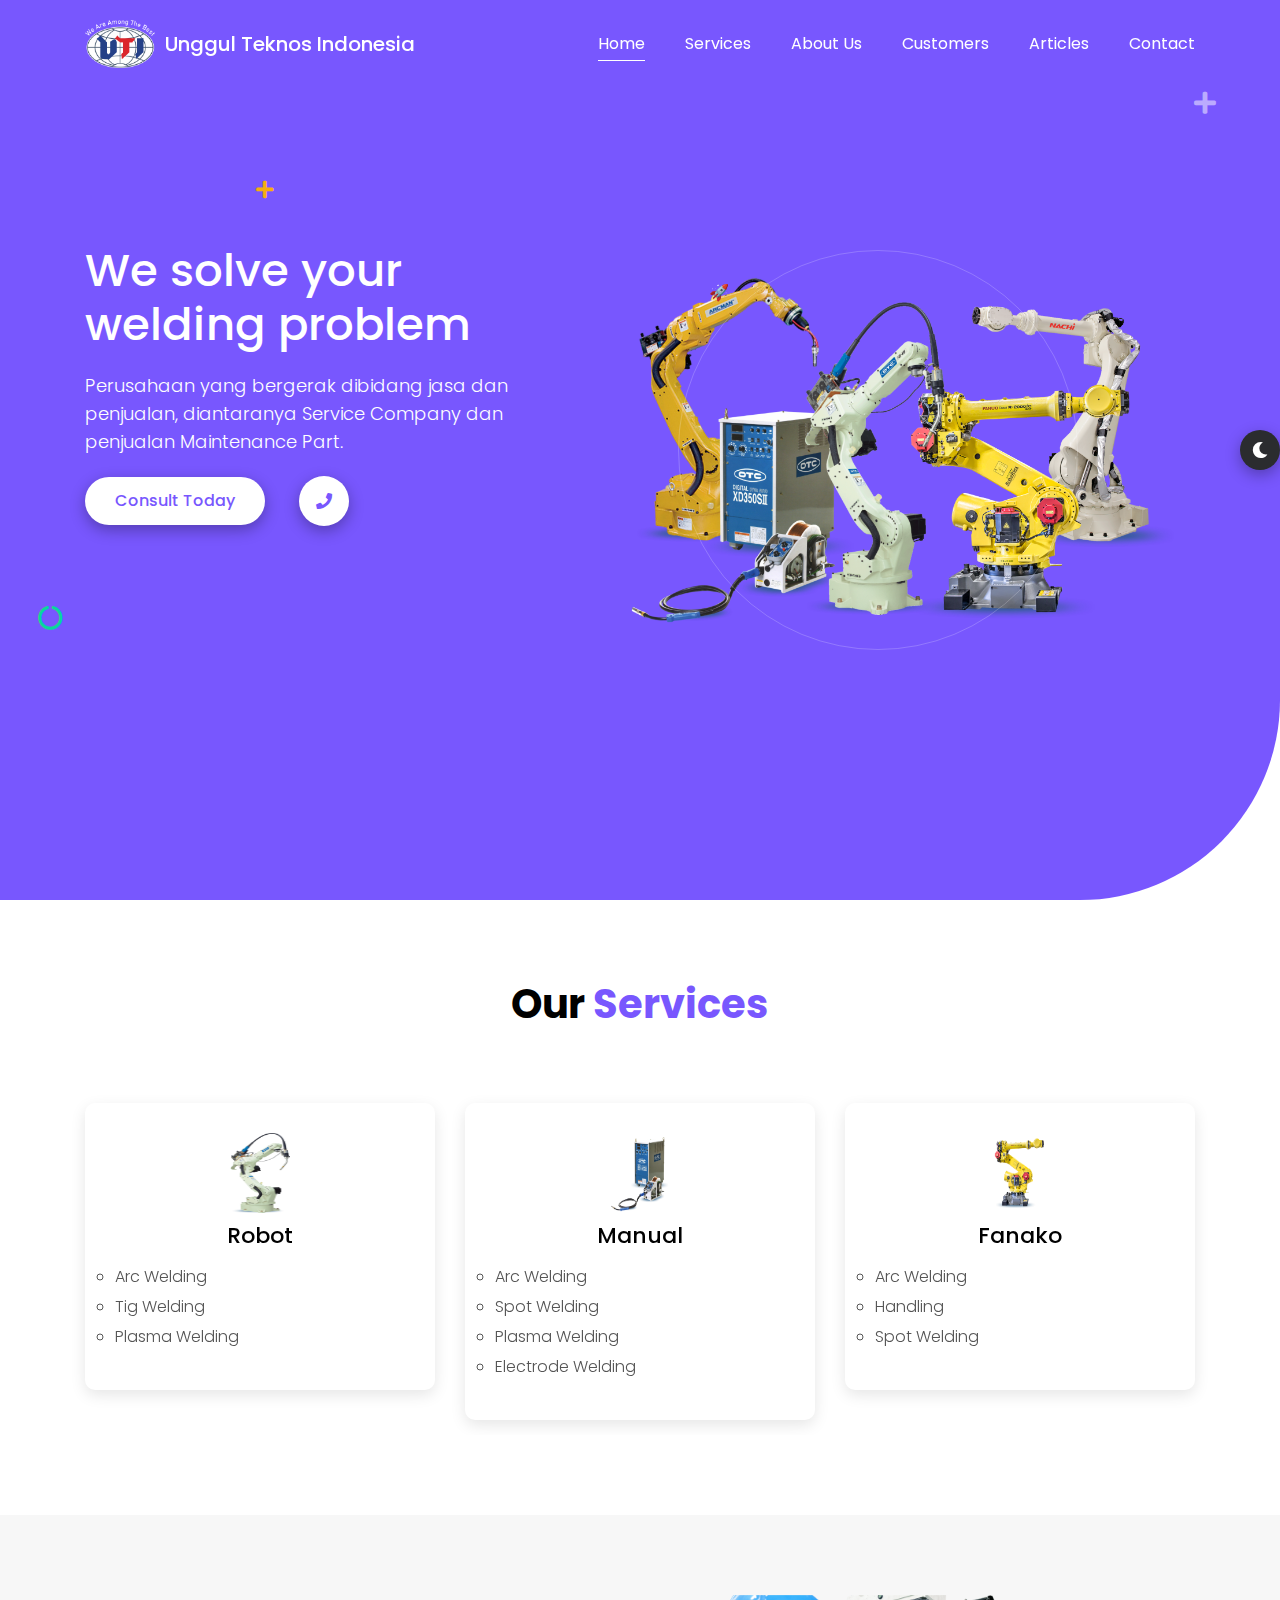
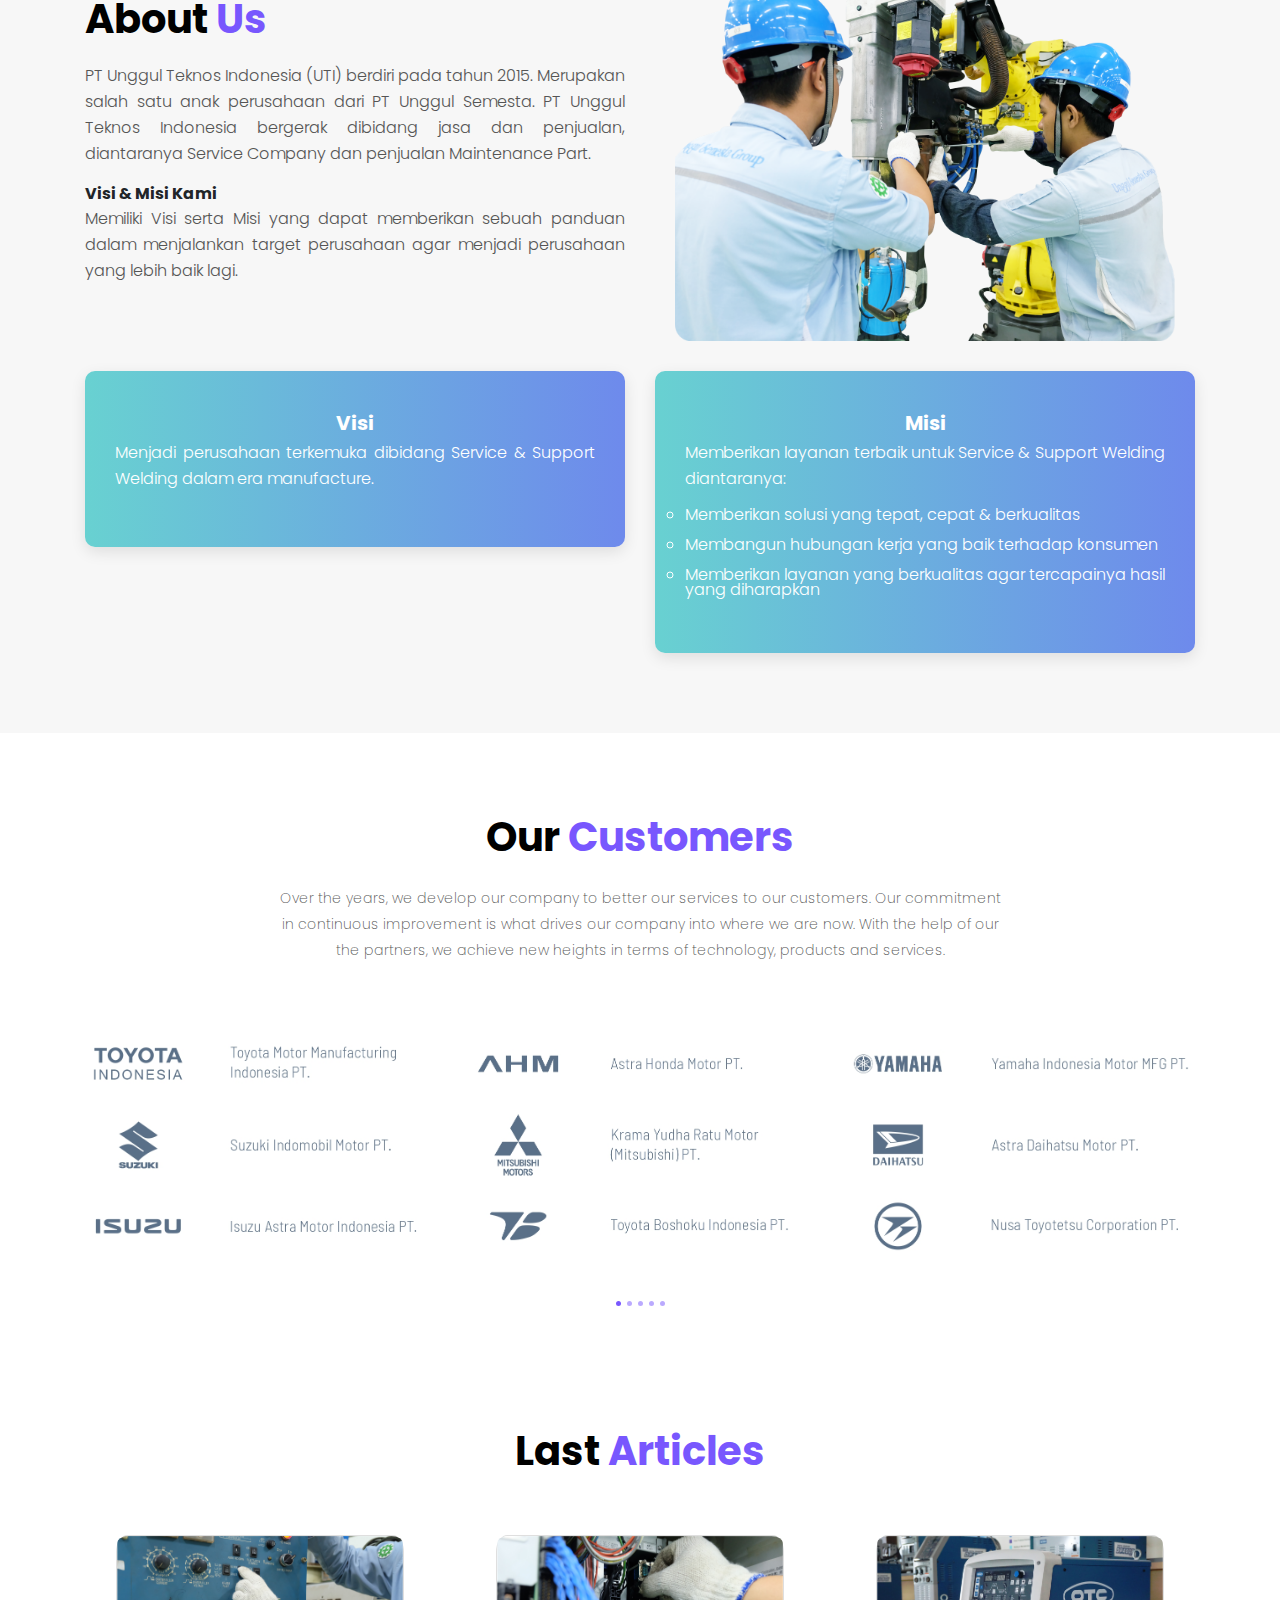
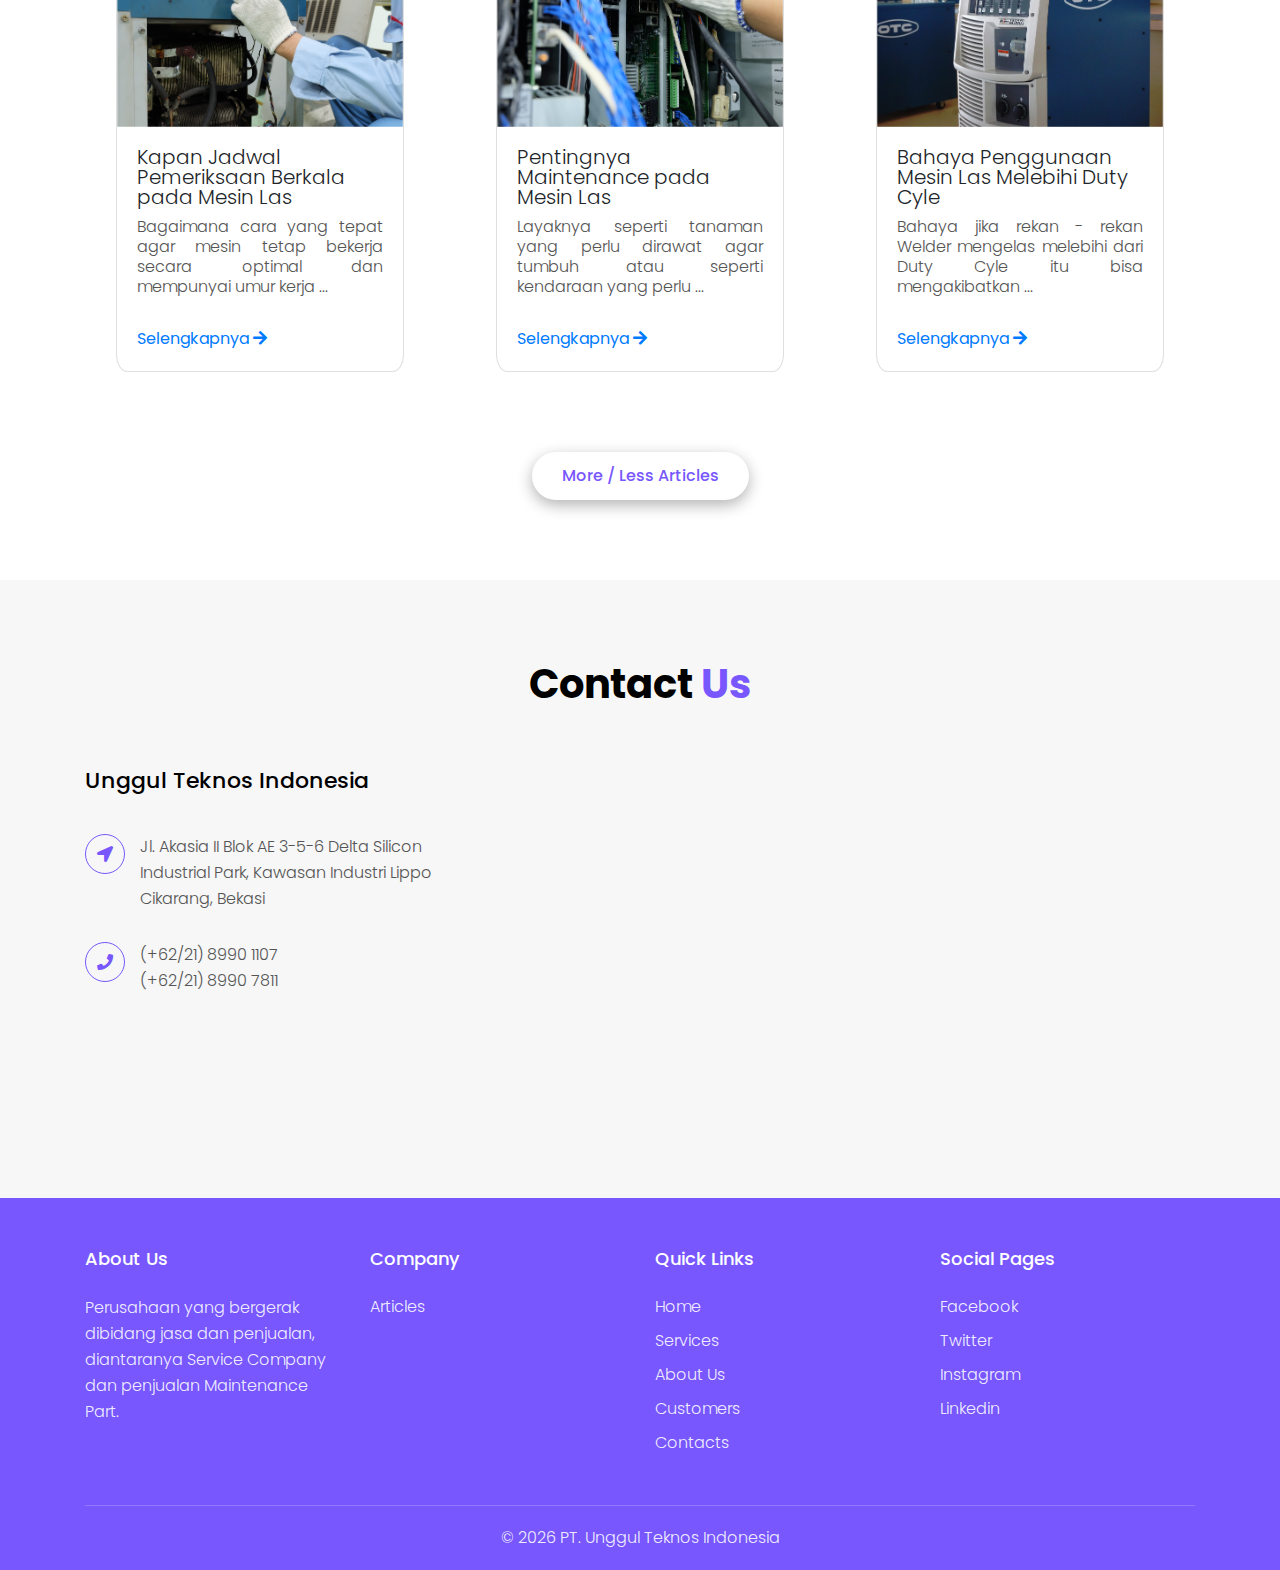
==== commit 3aa73a98: "section contact dan footer ok" ====
--- a/index.html
+++ b/index.html
@@ -65,7 +65,7 @@
               <a class="nav-link" data-scroll-nav="4" href="#">articles</a>
             </li>
             <li class="nav-item">
-              <a class="nav-link" data-scroll-nav="6" href="#">contact</a>
+              <a class="nav-link" data-scroll-nav="5" href="#">contact</a>
             </li>
           </ul>
         </div>
@@ -94,13 +94,13 @@
                 diantaranya Service Company dan penjualan Maintenance Part.
               </p>
               <div class="home-btn">
-                <a href="#" data-scroll-goto="3" class="btn btn-1"
+                <a href="#" data-scroll-goto="5" class="btn btn-1"
                   >consult today</a
                 >
                 <button
                   type="button"
                   class="btn btn-1 video-play-btn"
-                  data-scroll-goto="6"
+                  data-scroll-goto="5"
                 >
                   <i class="fas fa-phone"></i>
                 </button>
@@ -121,7 +121,7 @@
     <!-- services Section Start -->
     <section
       class="features section-padding"
-      id="features"
+      id="services"
       data-scroll-index="1"
     >
       <div class="container">
@@ -249,7 +249,7 @@
     <!----------------- Customers Section Start ------------------------->
     <section
       class="app-screenshots section-padding"
-      id="screenshots"
+      id="customers"
       data-scroll-index="3"
     >
       <div class="container">
@@ -303,7 +303,7 @@
     <!----------------- Customers Section End ------------------------->
 
     <!-- ----------------- article Section Start ------------------------- -->
-    <section class="pricing section-padding" id="pricing" data-scroll-index="4">
+    <section class="pricing section-padding" id="artikel" data-scroll-index="4">
       <div class="container">
           <div class="row justify-content-center">
             <div class="col-lg-8">
@@ -371,8 +371,8 @@
               <div class="card mx-auto" style="width: 18rem;">
                 <img class="card-img-top" src="img/robot/aboutUs.png" alt="image article 3">
                   <div class="card-body">
-                    <h5 class="card-title">Bahaya Penggunaan Mesin Las Melebihi Duty Cyle</h5>
-                    <p class="card-text">Bahaya jika rekan - rekan Welder mengelas melebihi dari Duty Cyle itu bisa mengakibatkan ...</p>
+                    <h5 class="card-title">Bahaya Penggunaan Mesin Las Melebihi Duty Cycle</h5>
+                    <p class="card-text">Bahaya jika rekan-rekan Welder mengelas melebihi dari Duty Cycle itu bisa mengakibatkan ...</p>
                     <a href="#">Selengkapnya <i class="fas fa-arrow-right"></i></a>
                   </div>
               </div>
@@ -392,99 +392,41 @@
     <!-- ----------------- article Section End ------------------------- -->
 
     <!-- ----------------------- Contact section start -------------------------- -->
-    <section class="contact section-padding" data-scroll-index="6">
+    <section class="contact section-padding" data-scroll-index="5" id="contacts">
       <div class="container">
         <div class="row justify-content-center">
           <div class="col-lg-8">
             <div class="section-title">
-              <h2>get in <span>touch</span></h2>
+              <h2>Contact <span>Us</span></h2>
             </div>
           </div>
         </div>
         <div class="row">
           <div class="col-lg-4 col-md-5">
             <div class="contact-info">
-              <h3>For Any Queries and Support</h3>
+              <h3>Unggul Teknos Indonesia</h3>
               <div class="contact-info-item">
                 <i class="fas fa-location-arrow"></i>
-                <h4>Company Location</h4>
-                <p>Cikarang Pusat</p>
-              </div>
-              <div class="contact-info-item">
-                <i class="fas fa-envelope"></i>
-                <h4>write to us at</h4>
-                <p>feririmanda@gmail.com</p>
+                <p>Jl. Akasia II Blok AE 3-5-6 Delta Silicon Industrial Park, Kawasan Industri Lippo Cikarang, Bekasi</p>
               </div>
               <div class="contact-info-item">
                 <i class="fas fa-phone"></i>
-                <h4>Call us on</h4>
-                <p>0821 6911 0339</p>
+                <p>(+62/21) 8990 1107</p>
+                <p>(+62/21) 8990 7811</p>
               </div>
             </div>
           </div>
 
           <div class="col-lg-8 col-md-7">
-            <div class="contact-form">
-              <form action="">
-                <div class="row">
-                  <div class="col-lg-6">
-                    <div class="form-group">
-                      <input
-                        type="text"
-                        placeholder="Your Name"
-                        class="form-control"
-                      />
-                    </div>
-                  </div>
-                  <div class="col-lg-6">
-                    <div class="form-group">
-                      <input
-                        type="text"
-                        placeholder="Your Email"
-                        class="form-control"
-                      />
-                    </div>
-                  </div>
-                </div>
-                <div class="row">
-                  <div class="col-lg-12">
-                    <div class="form-group">
-                      <input
-                        type="text"
-                        placeholder="Your Phone"
-                        class="form-control"
-                      />
-                    </div>
-                  </div>
-                </div>
-                <div class="row">
-                  <div class="col-lg-12">
-                    <div class="form-group">
-                      <input
-                        type="text"
-                        placeholder="Subject"
-                        class="form-control"
-                      />
-                    </div>
-                  </div>
-                </div>
-                <div class="row">
-                  <div class="col-lg-12">
-                    <div class="form-group">
-                      <textarea placeholder="Your Message" class="form-control">
-                      </textarea>
-                    </div>
-                  </div>
-                </div>
-                <div class="row">
-                  <div class="col-lg-12">
-                    <button type="submit" class="btn btn-2">
-                      Send Message
-                    </button>
-                  </div>
-                </div>
-              </form>
-            </div>
+             <div class="map">
+                <iframe
+                  width="700"
+                  height="350"
+                  style="border:0"
+                  allowfullscreen
+                  src="https://www.google.com/maps/embed/v1/place?key=AIzaSyBMnVdC1VMfMHqvGi17kTs78E9OANZbe0k
+                    &q=PT.+Unggul+Teknos+Indonesia,+Jalan+Akasia+II,+Sukaresmi,+Bekasi,+Jawa+Barat">
+               </iframe>
           </div>
         </div>
       </div>
@@ -499,8 +441,8 @@
             <div class="footer-col">
               <h3>About us</h3>
               <p>
-                Lorem ipsum dolor sit amet, consectetur adipiscing elit, sed do
-                eiusmod tempor.
+                Perusahaan yang bergerak dibidang jasa dan penjualan,
+                diantaranya Service Company dan penjualan Maintenance Part.
               </p>
             </div>
           </div>
@@ -508,10 +450,7 @@
             <div class="footer-col">
               <h3>company</h3>
               <ul>
-                <li><a href="#">privacy policy</a></li>
-                <li><a href="#">term & condition</a></li>
-                <li><a href="#">lates blogs</a></li>
-                <li><a href="#">app services</a></li>
+                <li><a href="#artikel">articles</a></li>
               </ul>
             </div>
           </div>
@@ -520,10 +459,10 @@
               <h3>quick links</h3>
               <ul>
                 <li><a href="#home">home</a></li>
-                <li><a href="#features">features</a></li>
-                <li><a href="#screenshots">screenshots</a></li>
-                <li><a href="#pricing">pricing</a></li>
-                <li><a href="#testimonial">testimonials</a></li>
+                <li><a href="#services">services</a></li>
+                <li><a href="#about-us">about us</a></li>
+                <li><a href="#customers">customers</a></li>
+                <li><a href="#contacts">contacts</a></li>
               </ul>
             </div>
           </div>
@@ -572,6 +511,11 @@
     <script src="js/scrollIt.min.js"></script>
     <!-- main js -->
     <script src="js/mains.js"></script>
+    <!-- API KEY MAP -->
+     <!-- <script
+      src="https://maps.googleapis.com/maps/api/js?key=AIzaSyBMnVdC1VMfMHqvGi17kTs78E9OANZbe0k&callback=initMap&libraries=&v=weekly"
+      async
+    ></script> -->
     <script>
       function viewAllArtikel(){
         $('.hide-artikel').toggle();
--- a/css/styles.css
+++ b/css/styles.css
@@ -515,7 +515,7 @@
   width: 100%;
   /* box-shadow: var(--shadow-black-100); */
   border-radius: 2px;
-  animation: bounceTop_01 3s ease infinite;
+  /* animation: bounceTop_01 3s ease infinite; */
 }
 
 .fun-facts-text p {
@@ -694,29 +694,12 @@
   color: var(--black-400);
 }
 
-.contact-form .form-group {
-  margin-bottom: 25px;
-}
-
-.contact-form .form-control {
-  height: 52px;
-  border: 1px solid transparent;
-  box-shadow: var(--shadow-black-100);
-  border-radius: 30px;
-  padding: 0 24px;
-  color: var(--black-900);
-  background-color: var(--black-000);
-  transition: all 0.5s ease;
-}
-
-.contact-form textarea.form-control {
-  height: 140px;
-  padding-top: 12px;
-  resize: none;
-}
-
-.contact-form .form-control:focus {
-  border-color: var(--main-color);
+.map {
+  border-radius: 10px;
+  overflow: hidden;
+  width: fit-content;
+  display: flex;
+  height: fit-content;
 }
 /* --------------------- Contact section end --------------- */
 
@@ -908,4 +891,12 @@
     margin-bottom: 40px;
     /* text-align: center; */
   }
-}
+
+  .map iframe {
+    border-radius: 10px;
+    overflow: hidden;
+    width: 370px;
+    display: flex;
+    height: 200px;
+  }
+}
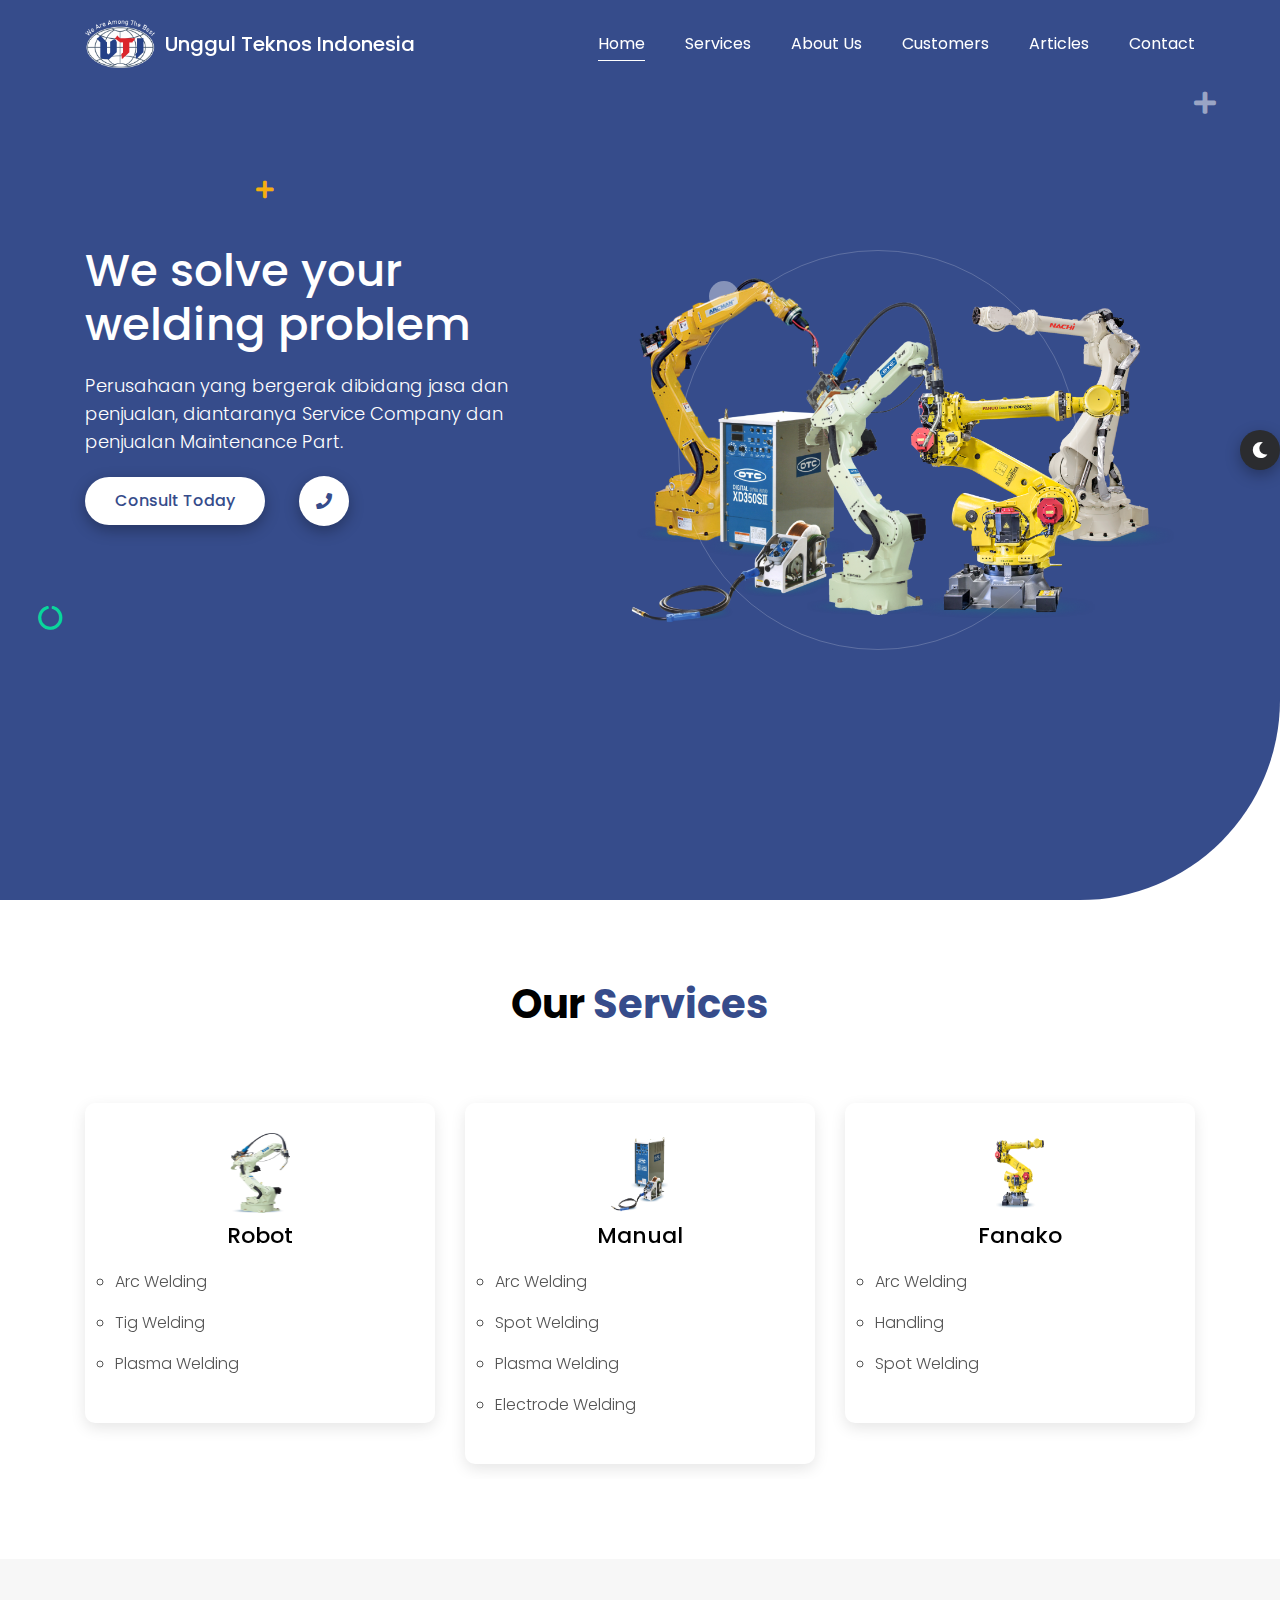
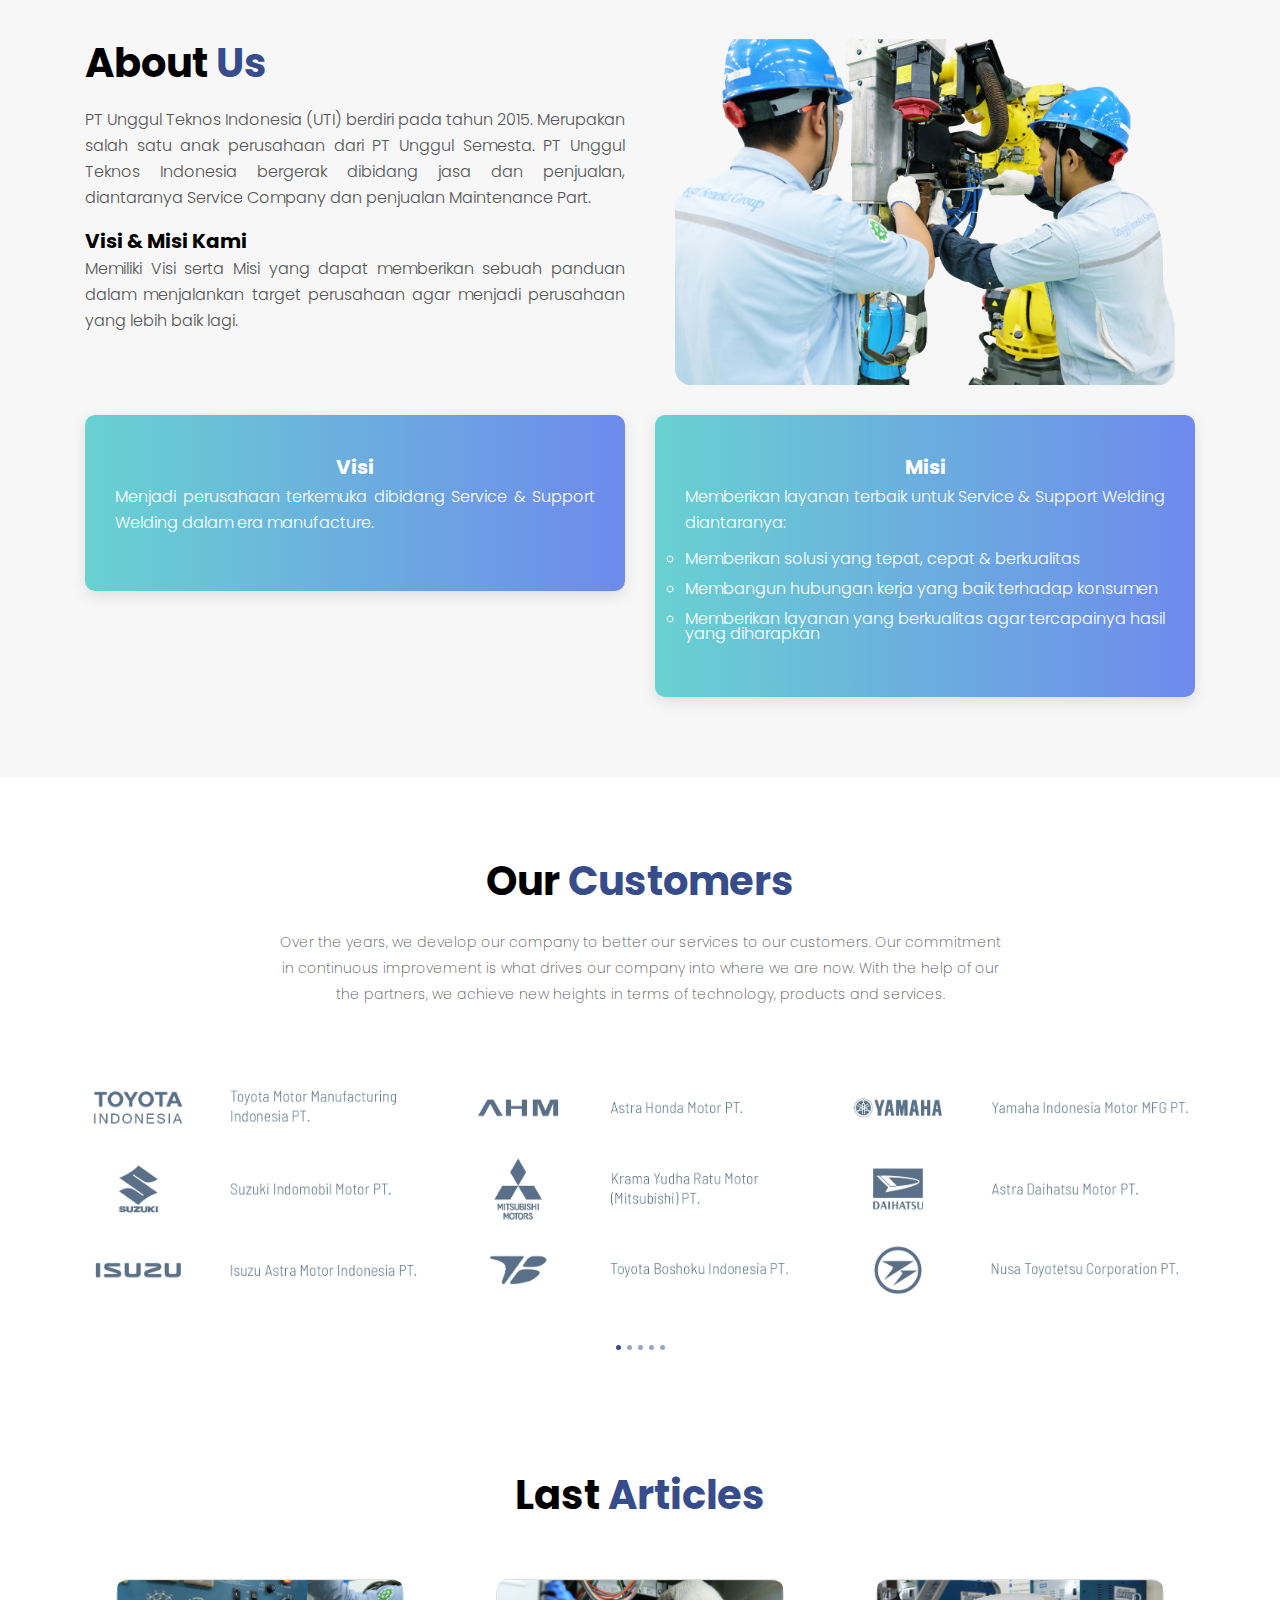
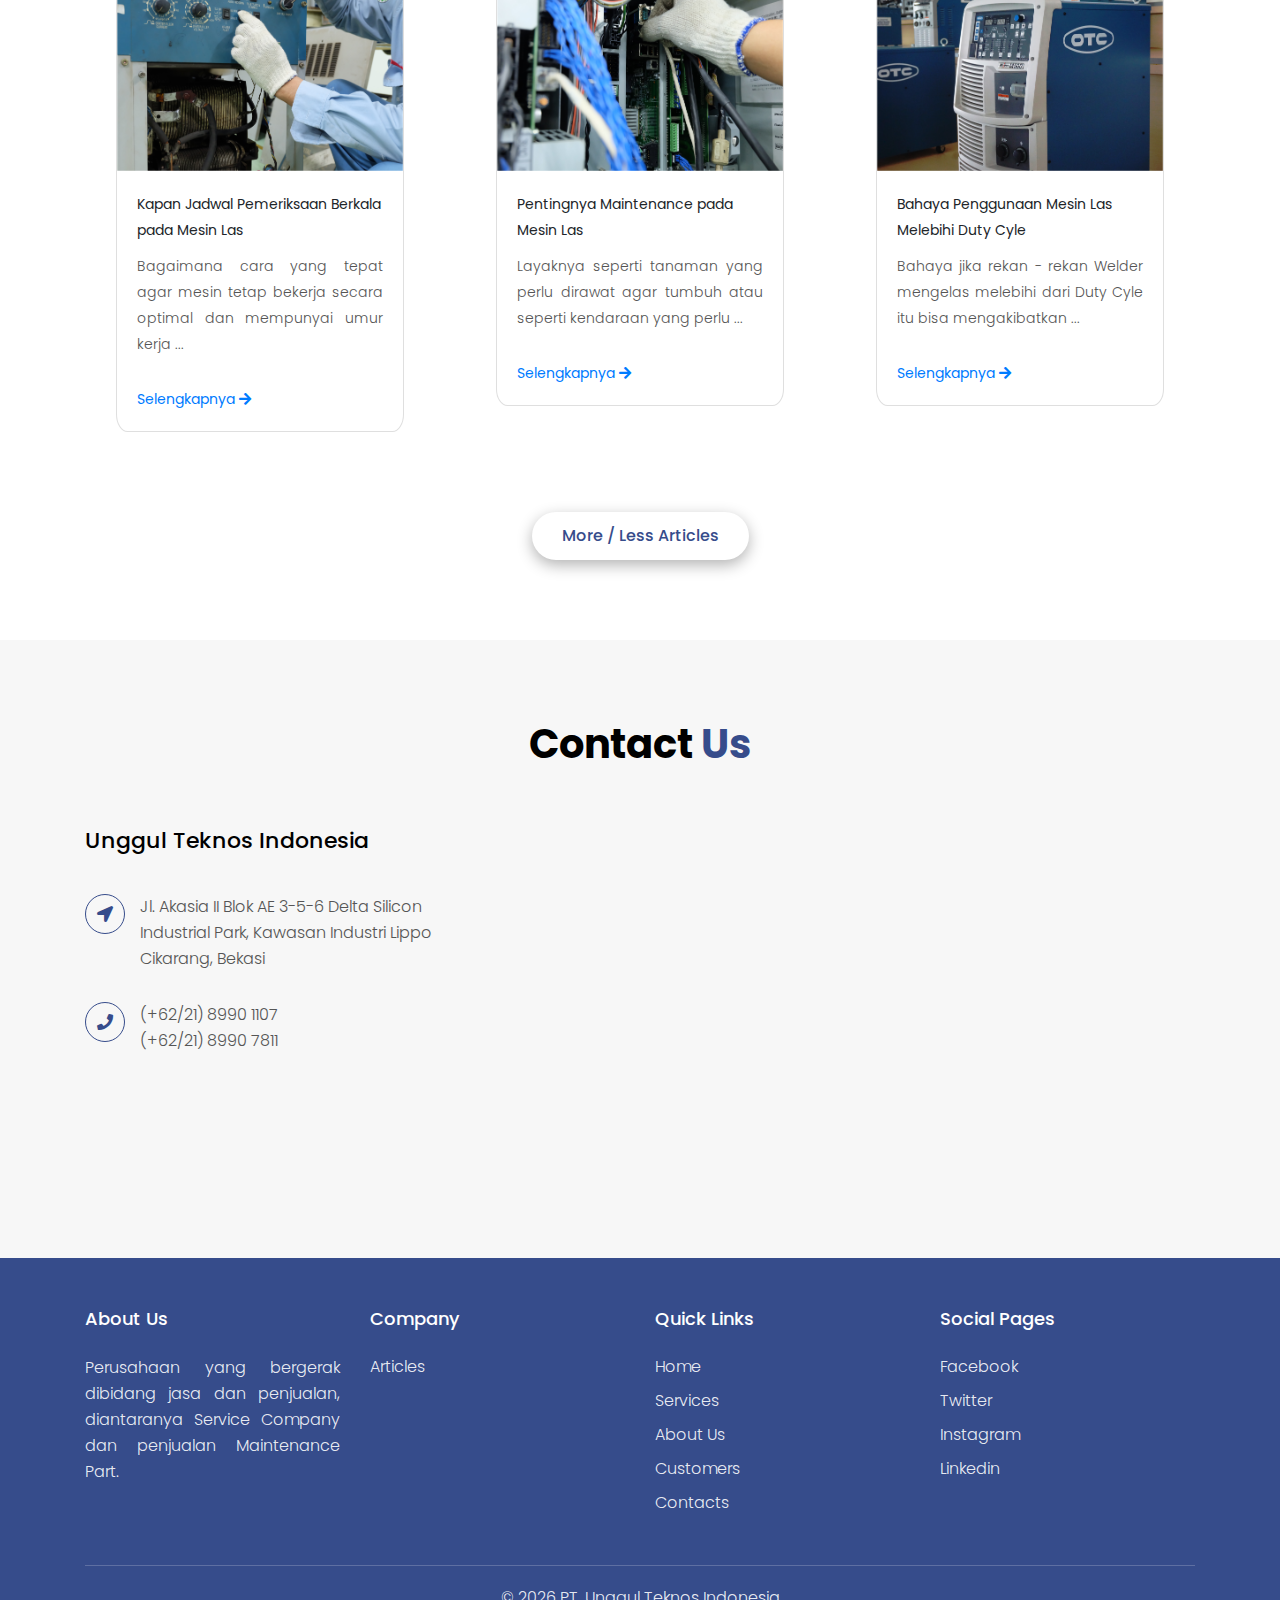
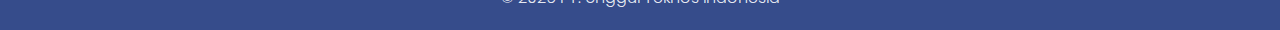
==== commit f18446c3: "add konten pada artikel" ====
--- a/index.html
+++ b/index.html
@@ -319,7 +319,7 @@
                   <div class="card-body">
                     <h5 class="card-title">Kapan Jadwal Pemeriksaan Berkala pada Mesin Las</h5>
                     <p class="card-text">Bagaimana cara yang tepat agar mesin tetap bekerja secara optimal dan mempunyai umur kerja ...</p>
-                    <a href="#">Selengkapnya <i class="fas fa-arrow-right"></i></a>
+                    <a href="artikel/artikel1.html">Selengkapnya <i class="fas fa-arrow-right"></i></a>
                   </div>
               </div>
             </div>
--- a/css/styles.css
+++ b/css/styles.css
@@ -4,7 +4,7 @@
 
 /* -------------- Global Css Start ------------------ */
 :root {
-  --main-color: #7857fe;
+  --main-color: #364c8b;
   --color-1: #e91e63;
   --color-2: #f5ae10;
   --color-3: #09d69c;
@@ -378,15 +378,15 @@
 }
 
 .home-img .circle::before {
-  content: "🚀";
+  content: "";
   position: absolute;
-  height: 0px;
-  width: 0px;
+  height: 30px;
+  width: 30px;
   background-color: rgba(255, 255, 255, 0.4);
   border-radius: 50%;
   left: 30px;
   top: 30px;
-  transform-origin: 160px 160px;
+  transform-origin: 170px 170px;
   animation: spin_01 10s linear infinite;
 }
 /* --------------------- Home Section End ----------------------------- */
@@ -488,7 +488,7 @@
 
 .features .feature-item ul li {
   font-size: 16px;
-  line-height: 15px;
+  line-height: 26px;
   font-weight: 300;
   color: var(--black-400);
   margin: 0 0 15px;
@@ -525,6 +525,34 @@
   margin: 0 0 15px;
   font-weight: 300;
   text-align: justify;
+}
+
+.fun-facts-text ol li {
+  font-size: 16px;
+  line-height: 26px;
+  color: var(--black-400);
+  margin-left: 20px;
+  font-weight: 300;
+  text-align: justify;
+}
+
+.fun-facts-text ul li {
+  font-size: 16px;
+  line-height: 26px;
+  color: var(--black-400);
+  margin-left: 35px;
+  font-weight: 300;
+  text-align: justify;
+  list-style-type: circle;
+}
+
+.fun-facts-text strong {
+  font-size: 20px;
+  color: var(--black-900);
+  font-weight: 700;
+  text-transform: capitalize;
+  text-align: center;
+  margin: 0;
 }
 
 .fun-fact-item {
@@ -627,16 +655,16 @@
   display: none;
 }
 .card-title {
-  font-size: 20px;
-  line-height: 20px;
+  font-size: 14px;
+  line-height: 26px;
   /* color: var(--black-900); */
   margin: 0;
-  font-weight: 300;
+  font-weight: var(--bg-dark);
 }
 
 .card-text {
-  font-size: 16px;
-  line-height: 20px;
+  font-size: 14px;
+  line-height: 26px;
   color: var(--black-400);
   margin: 0;
   font-weight: 300;
@@ -644,11 +672,28 @@
   margin-top: 10px;
   margin-bottom: 30px;
 }
+
+.card-body a {
+  font-size: 14px;
+}
 .card-body a:hover {
   text-decoration: none;
   animation: zoomInOut_01 1s ease infinite;
 }
 /* --------------- article section End --------------------------- */
+
+/* -------------------- konten artikel start ------------------------------- */
+.artikel-header img {
+  max-width: 500px;
+  width: 100%;
+  border-radius: 25px;
+}
+
+.artikel-header {
+  position: relative;
+}
+
+/* -------------------- konten artikel end ------------------------------- */
 
 /* --------------------- Contact section start --------------- */
 .contact {
@@ -723,6 +768,7 @@
   font-weight: 300;
   line-height: 26px;
   margin: 0;
+  text-align: justify;
 }
 
 .footer-col ul {
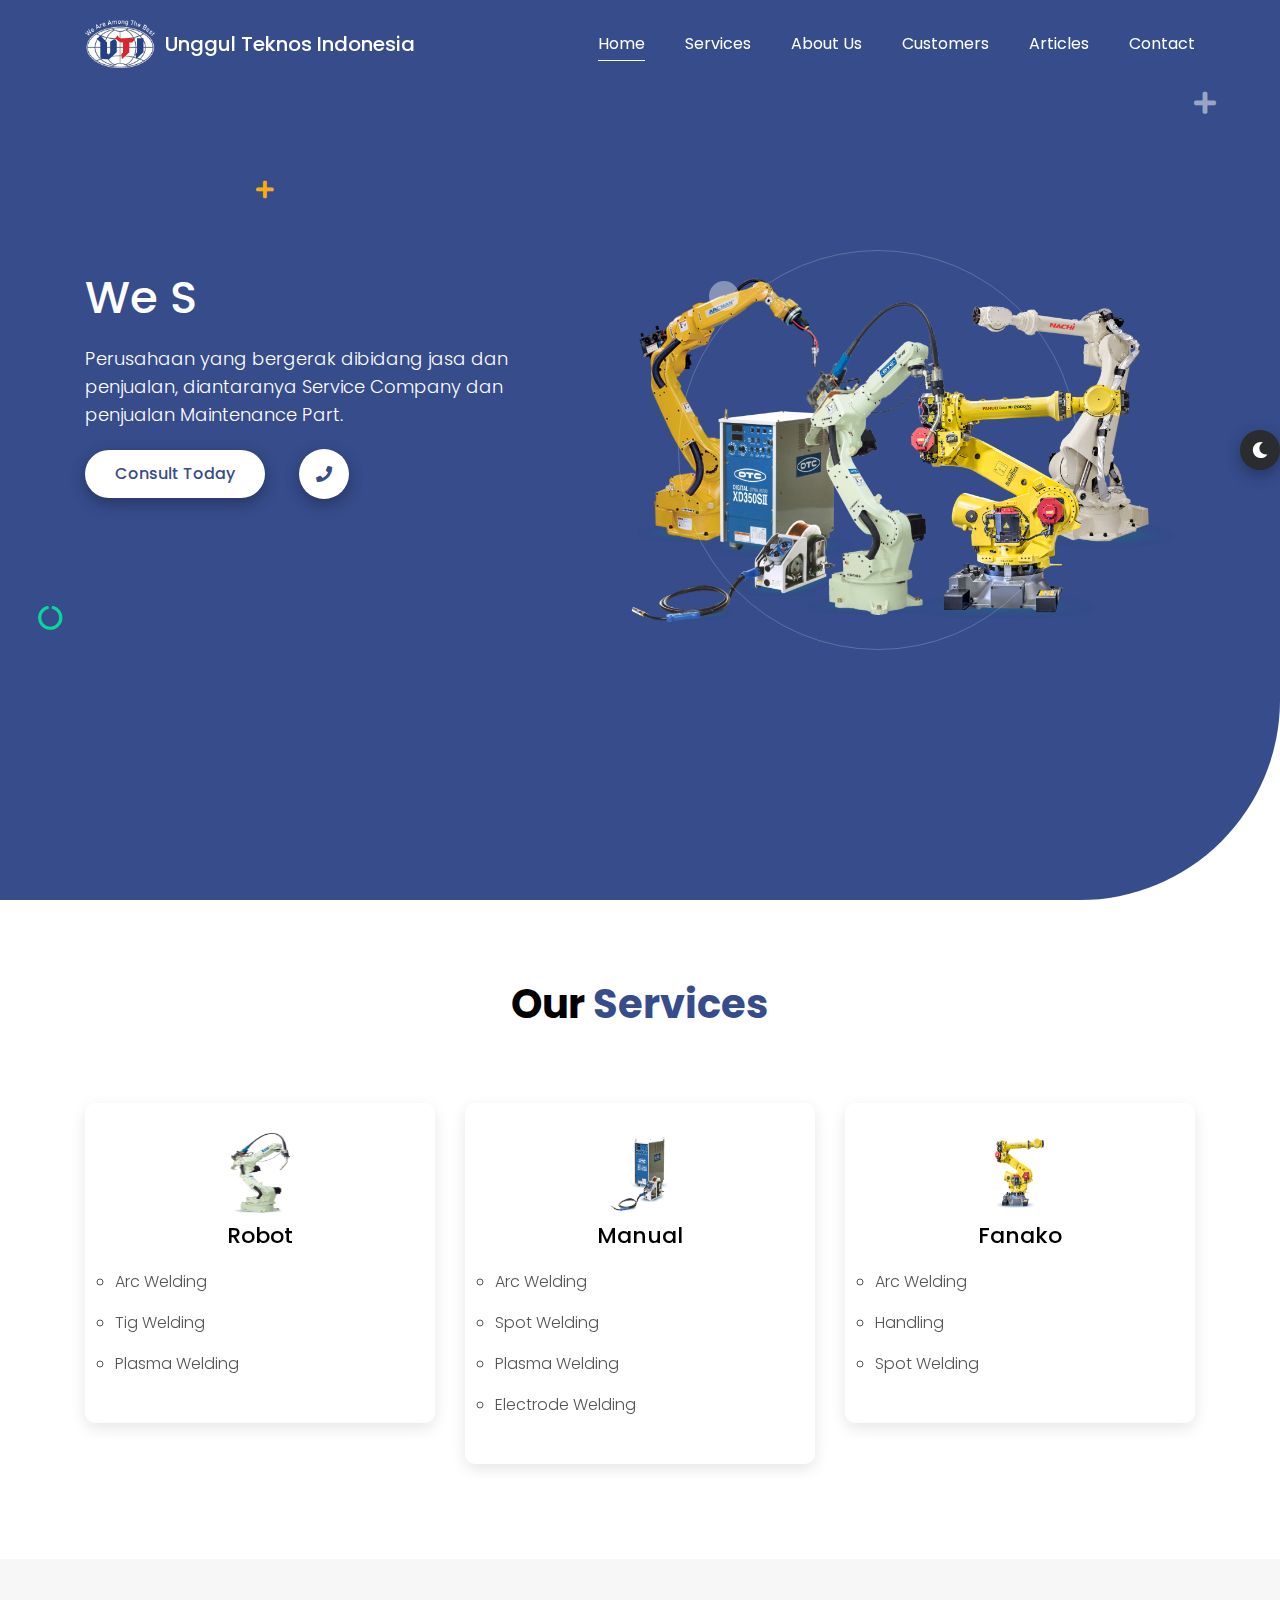
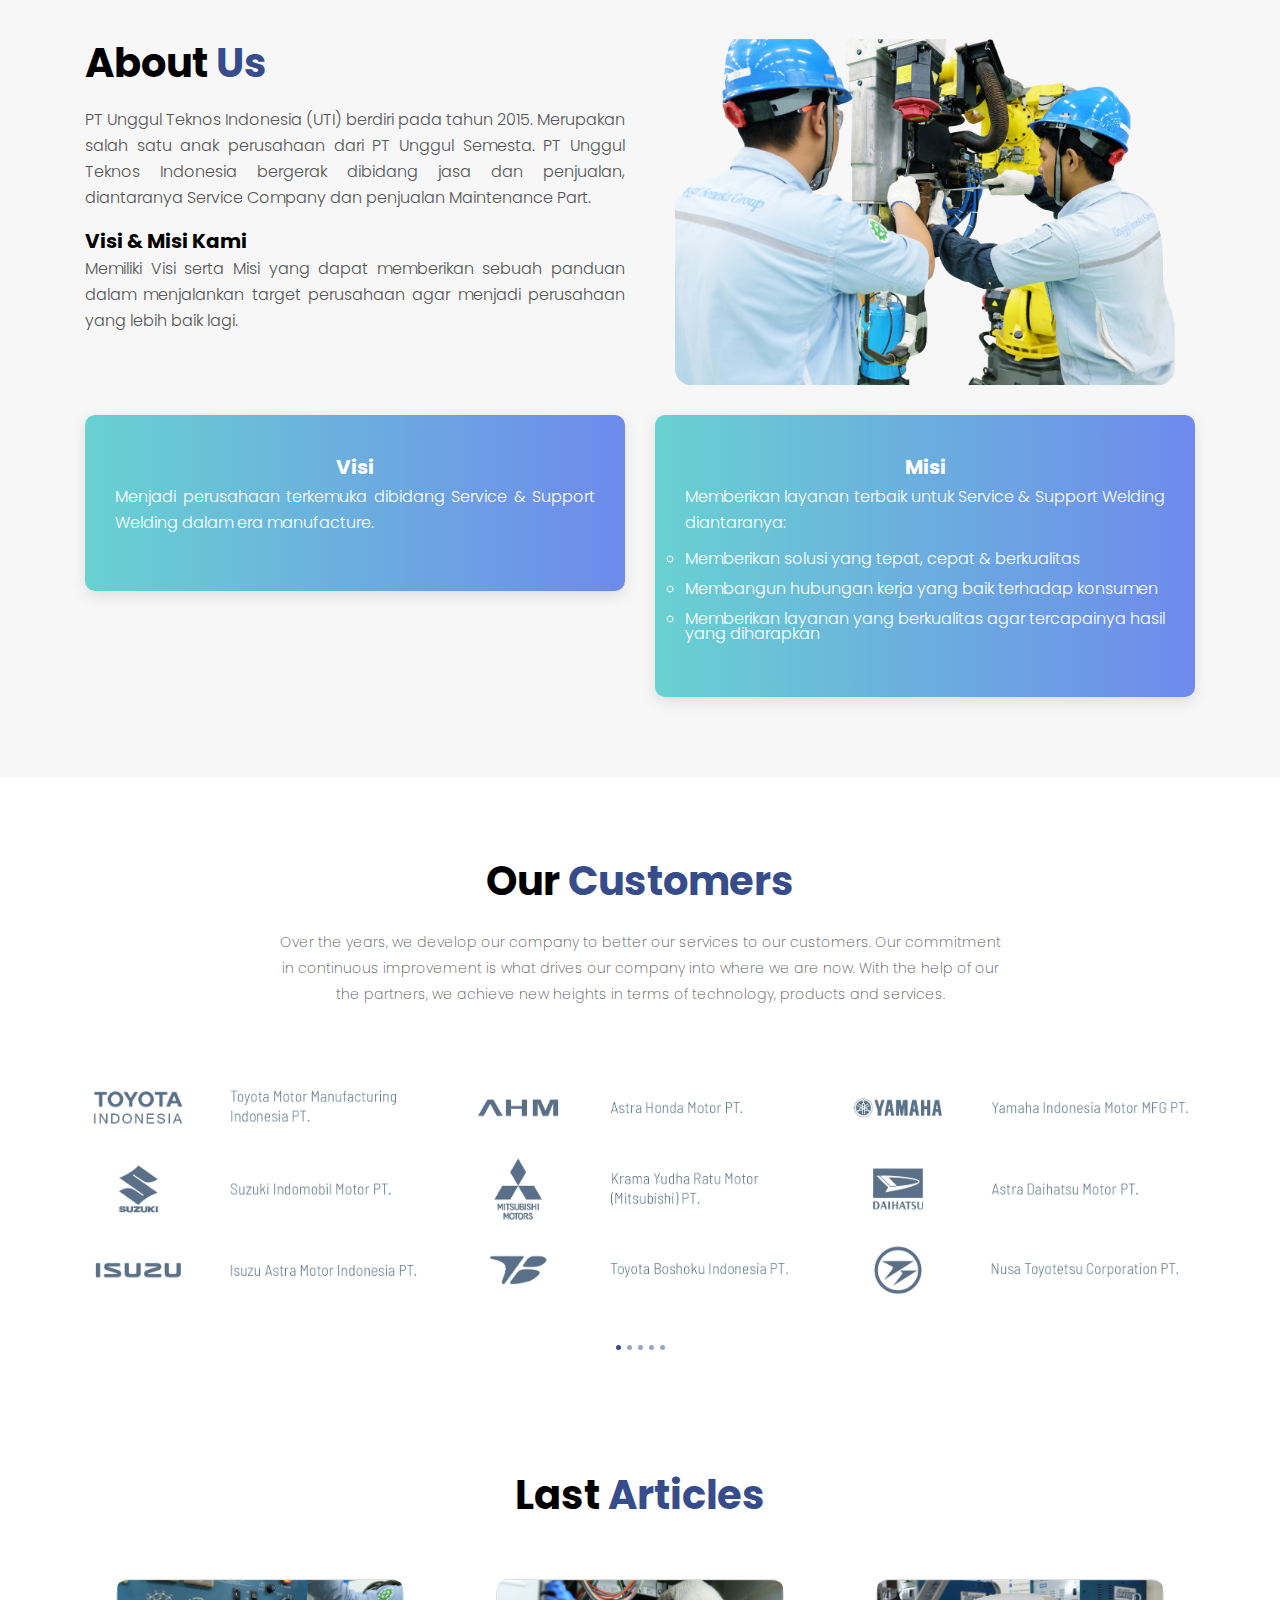
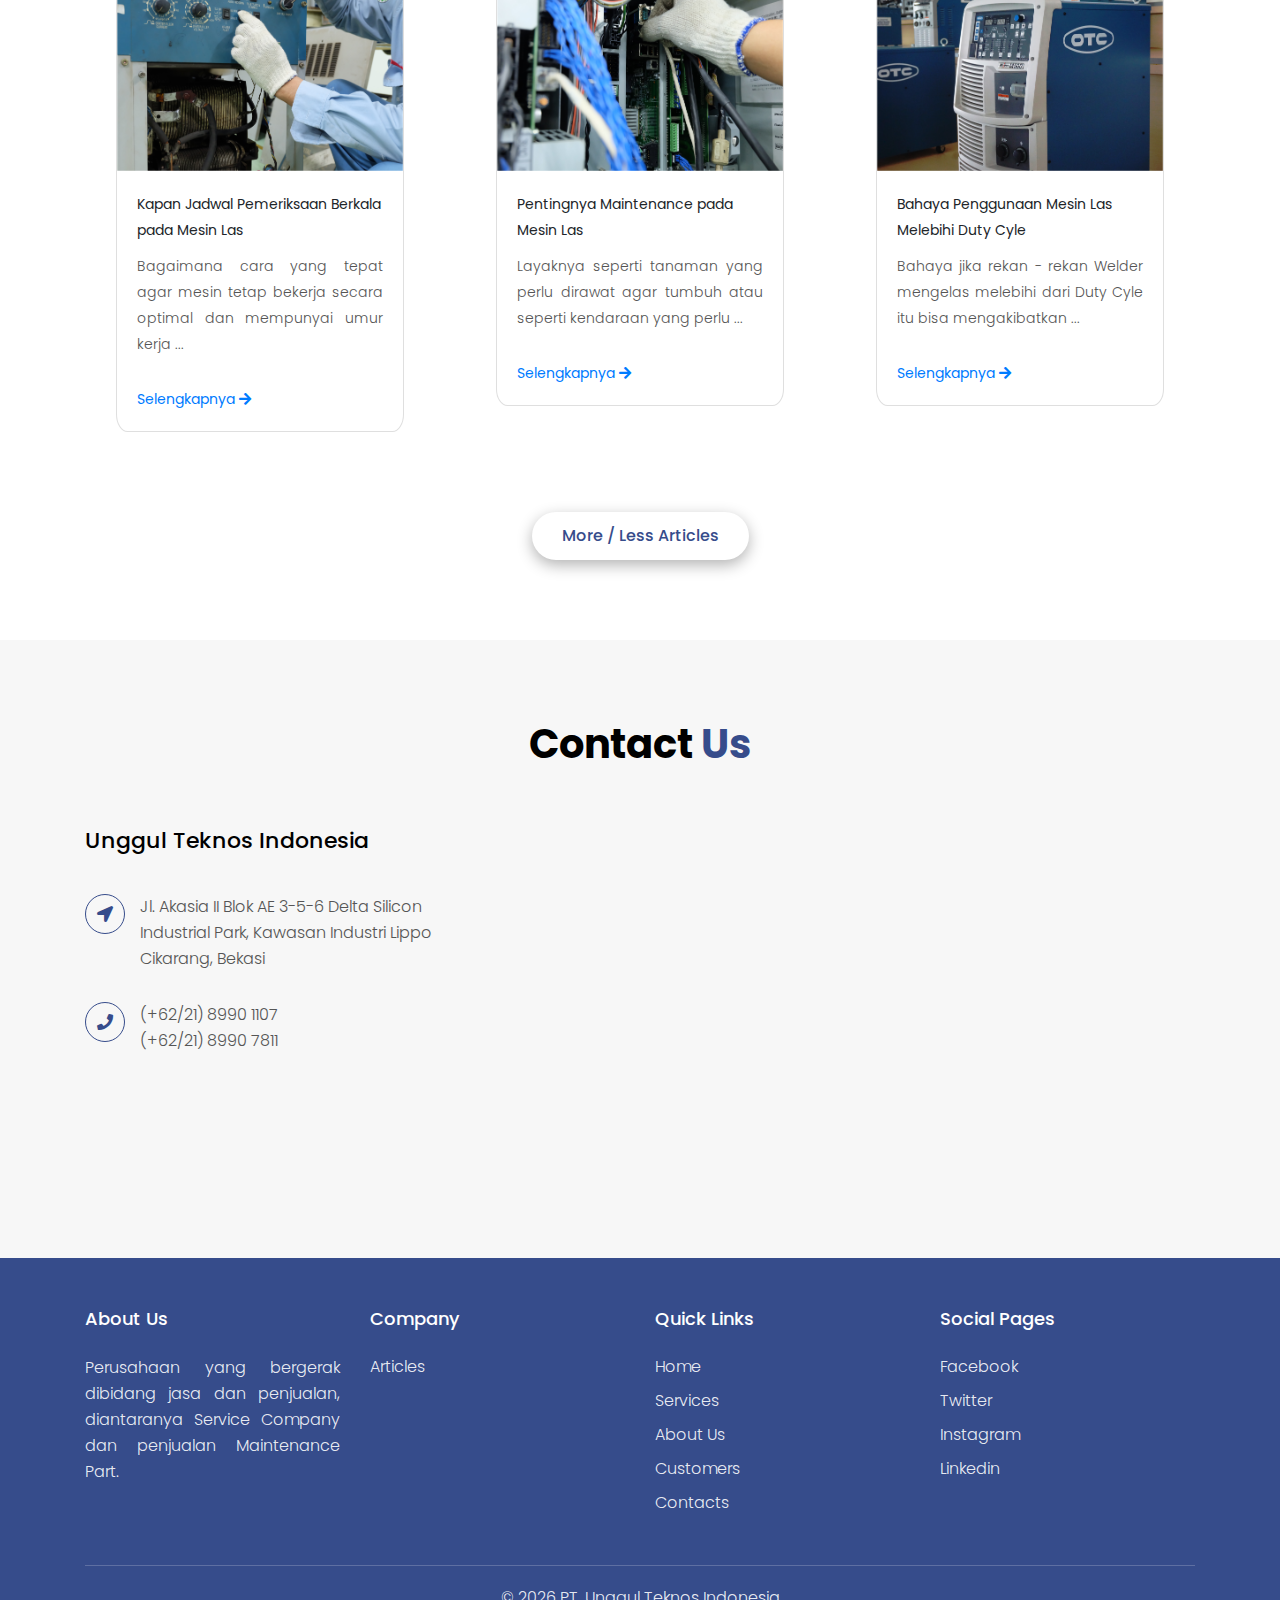
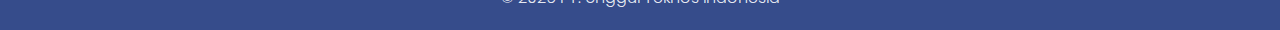
==== commit c94145ab: "add typing writer text" ====
--- a/index.html
+++ b/index.html
@@ -1,9 +1,18 @@
 <!DOCTYPE html>
 <html lang="en">
   <head>
-    <title>PT. UNGGUL TEKNOS INDONESIA</title>
+    <title>PT. UNGGUL TEKNOS INDONESIA | We Solve Your Welding Problem</title>
     <meta charset="utf-8" />
-    <meta name="viewport" content="width=device-width, initial-scale=1" />
+    <meta name="keywords" content="robot welding, manual welding, fanuc, nachi, kobelco">
+    <meta name="author" content="CLAY">
+    <meta name="description" content="Perusahaan yang bergerak dibidang jasa dan penjualan,
+                diantaranya Service Company dan penjualan Maintenance Part">
+    <meta name="viewport" content="width=device-width, initial-scale=1, shrink-to-fit=no" />
+    <meta property="og:title" content="robot welding, manual welding, fanuc, nachi, kobelco">
+    <meta property="og:description" content="Perusahaan yang bergerak dibidang jasa dan penjualan,
+                diantaranya Service Company dan penjualan Maintenance Part">
+    <meta property="og:type" content="website">
+    <meta name="robots" content="noindex, nofollow">
     <!-- owl carousel css -->
     <link rel="stylesheet" href="css/owl.carousel.min.css" />
     <!-- font awesome icons -->
@@ -88,7 +97,7 @@
         <div class="row align-items-center">
           <div class="col-md-5">
             <div class="home-text">
-              <h1>We solve your welding problem</h1>
+              <h1 id="typingText"></h1>
               <p>
                 Perusahaan yang bergerak dibidang jasa dan penjualan,
                 diantaranya Service Company dan penjualan Maintenance Part.
@@ -329,7 +338,7 @@
                   <div class="card-body">
                     <h5 class="card-title">Pentingnya Maintenance pada Mesin Las</h5>
                     <p class="card-text">Layaknya seperti tanaman yang perlu dirawat agar tumbuh atau seperti kendaraan yang perlu ...</p>
-                    <a href="#">Selengkapnya <i class="fas fa-arrow-right"></i></a>
+                    <a href="artikel/artikel2.html">Selengkapnya <i class="fas fa-arrow-right"></i></a>
                   </div>
               </div>
             </div>
@@ -339,7 +348,7 @@
                   <div class="card-body">
                     <h5 class="card-title">Bahaya Penggunaan Mesin Las Melebihi Duty Cyle</h5>
                     <p class="card-text">Bahaya jika rekan - rekan Welder mengelas melebihi dari Duty Cyle itu bisa mengakibatkan ...</p>
-                    <a href="#">Selengkapnya <i class="fas fa-arrow-right"></i></a>
+                    <a href="artikel/artikel3.html">Selengkapnya <i class="fas fa-arrow-right"></i></a>
                   </div>
               </div>
             </div>
@@ -520,6 +529,30 @@
       function viewAllArtikel(){
         $('.hide-artikel').toggle();
       }
+
+
+      let speed =200;
+      let i = 0;
+      let typingText = document.getElementById("typingText");
+      let txt = "We Solve Your Welding Problem";
+
+      function typeWriter()
+      {
+        if(i < txt.length)
+        {
+          typingText.innerHTML += txt.charAt(i);
+          i++;
+          setTimeout(typeWriter, speed);
+        }
+        else
+        {
+          i = 0;
+          typingText.innerHTML = txt.charAt(i);
+          i++;
+          setTimeout(typeWriter, speed); 
+        }
+      }
+      typeWriter();
     </script>
   </body>
 </html>
